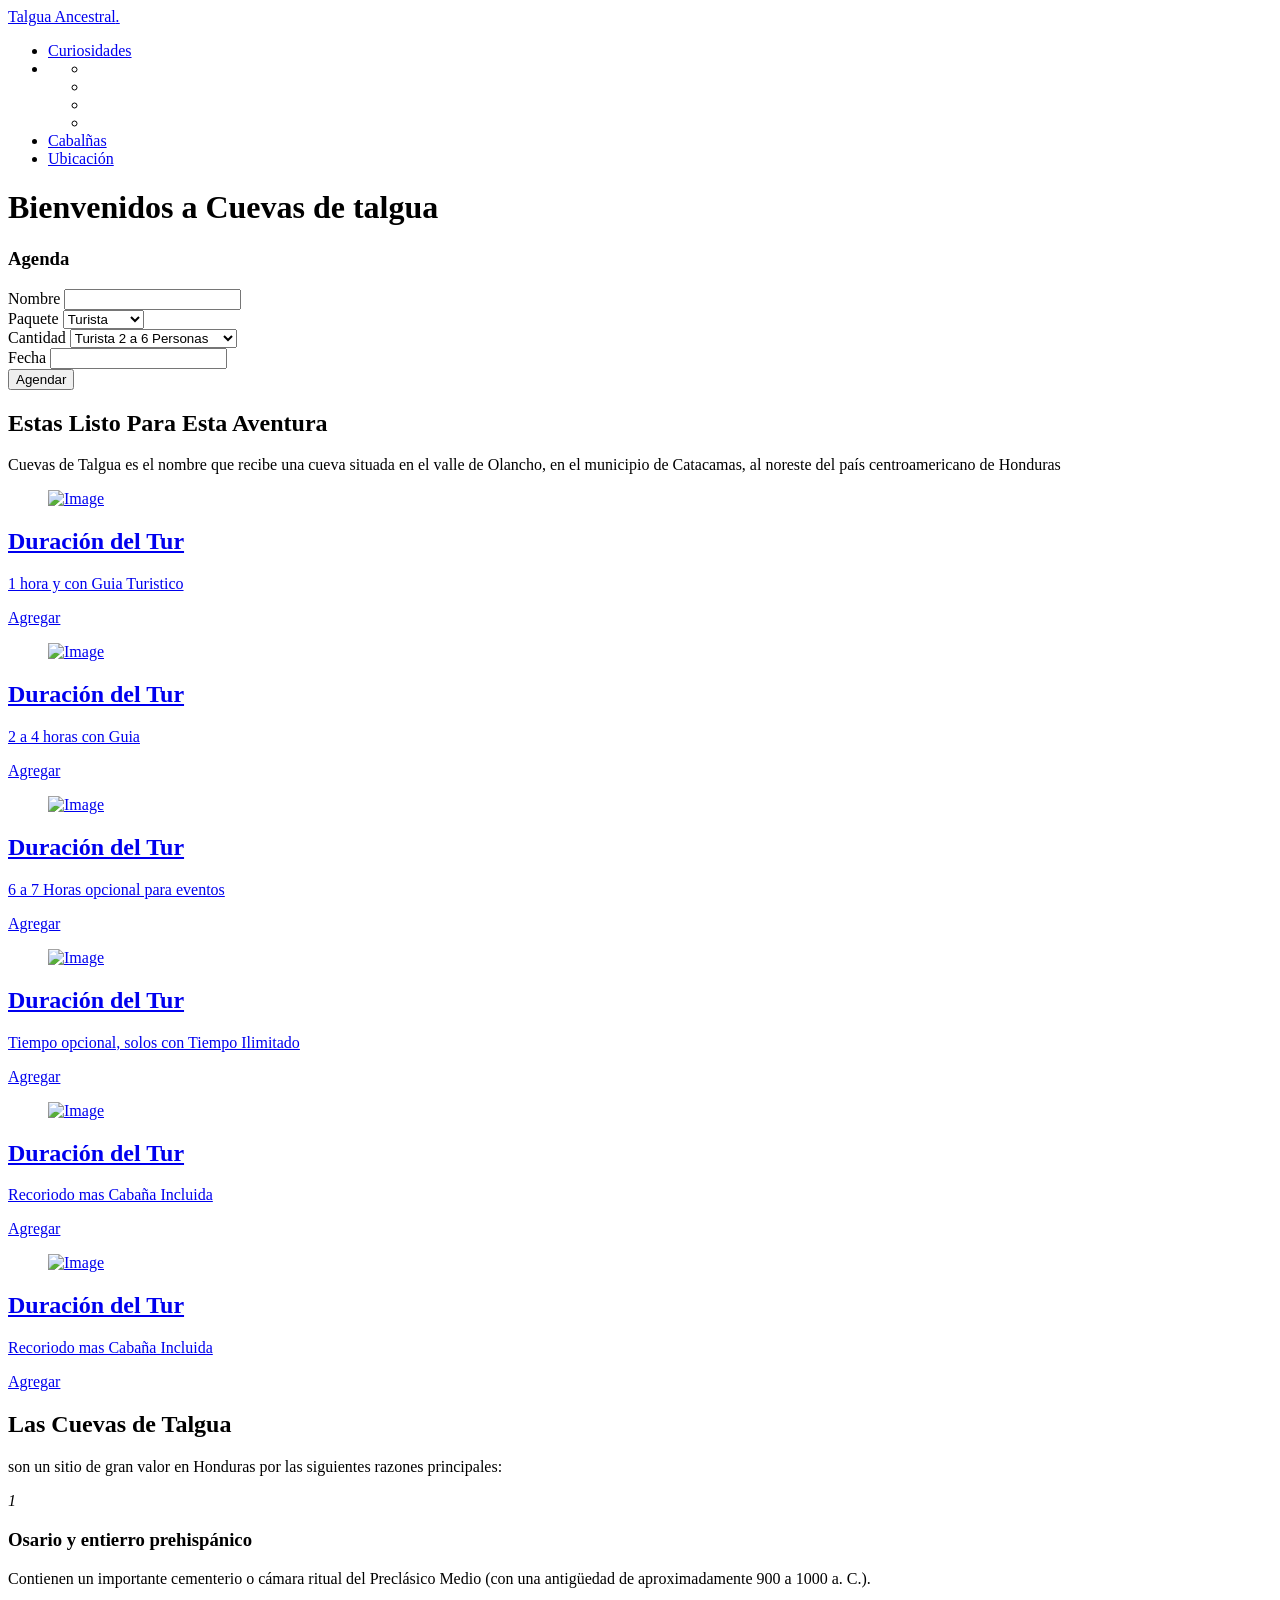
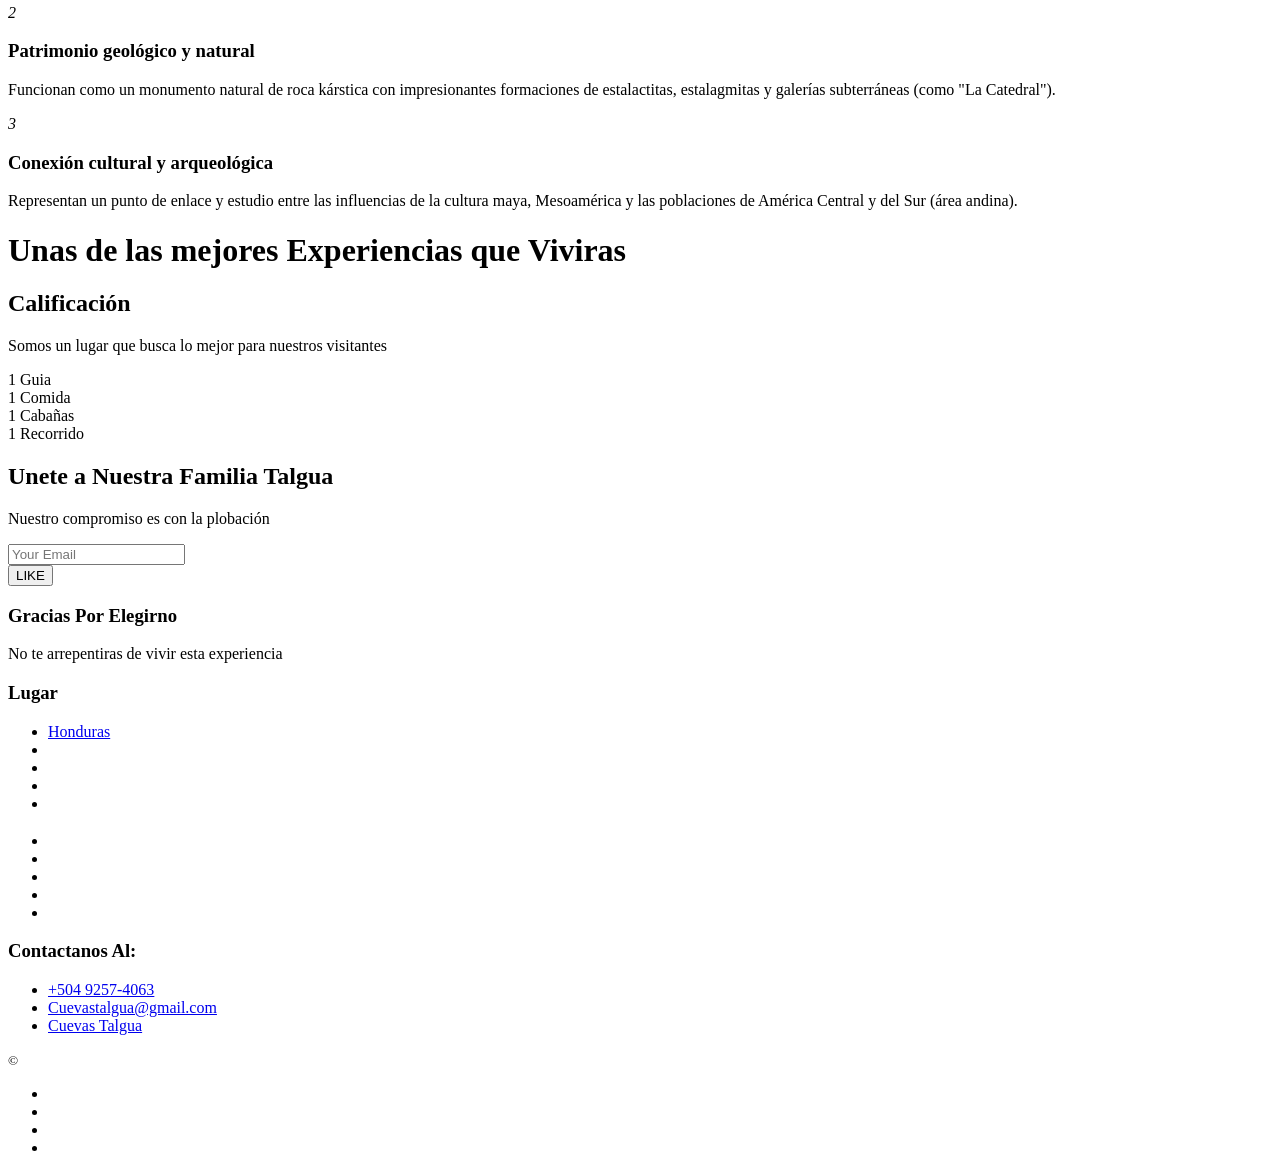
==== index.html @ 0740828c "Add files via upload" ====
<!DOCTYPE HTML>
<!--
	Traveler by freehtml5.co
	Twitter: http://twitter.com/fh5co
	URL: http://freehtml5.co
-->
<html>
	<head>
	<meta charset="utf-8">
	<meta http-equiv="X-UA-Compatible" content="IE=edge">
	<title>Traveler &mdash; Free Website Template, Free HTML5 Template by FreeHTML5.co</title>
	<meta name="viewport" content="width=device-width, initial-scale=1">
	<meta name="description" content="Free HTML5 Website Template by FreeHTML5.co" />
	<meta name="keywords" content="free website templates, free html5, free template, free bootstrap, free website template, html5, css3, mobile first, responsive" />
	<meta name="author" content="FreeHTML5.co" />

  	<!-- Facebook and Twitter integration -->
	<meta property="og:title" content=""/>
	<meta property="og:image" content=""/>
	<meta property="og:url" content=""/>
	<meta property="og:site_name" content=""/>
	<meta property="og:description" content=""/>
	<meta name="twitter:title" content="" />
	<meta name="twitter:image" content="" />
	<meta name="twitter:url" content="" />
	<meta name="twitter:card" content="" />

	<link href="https://fonts.googleapis.com/css?family=Lato:300,400,700" rel="stylesheet">
	
	<!-- Animate.css -->
	<link rel="stylesheet" href="css/animate.css">
	<!-- Icomoon Icon Fonts-->
	<link rel="stylesheet" href="css/icomoon.css">
	<!-- Themify Icons-->
	<link rel="stylesheet" href="css/themify-icons.css">
	<!-- Bootstrap  -->
	<link rel="stylesheet" href="css/bootstrap.css">

	<!-- Magnific Popup -->
	<link rel="stylesheet" href="css/magnific-popup.css">

	<!-- Magnific Popup -->
	<link rel="stylesheet" href="css/bootstrap-datepicker.min.css">

	<!-- Owl Carousel  -->
	<link rel="stylesheet" href="css/owl.carousel.min.css">
	<link rel="stylesheet" href="css/owl.theme.default.min.css">

	<!-- Theme style  -->
	<link rel="stylesheet" href="css/style.css">

	<!-- Modernizr JS -->
	<script src="js/modernizr-2.6.2.min.js"></script>
	<!-- FOR IE9 below -->
	<!--[if lt IE 9]>
	<script src="js/respond.min.js"></script>
	<![endif]-->

	</head>
	<body>
		
	<div class="gtco-loader"></div>
	
	<div id="page">

	
	<!-- <div class="page-inner"> -->
	<nav class="gtco-nav" role="navigation">
		<div class="gtco-container">
			
			<div class="row">
				<div class="col-sm-4 col-xs-12">
					<div id="gtco-logo"><a href="index.html">Talgua Ancestral<em>.</em></a></div>
				</div>
				<div class="col-xs-8 text-right menu-1">
					<ul>
						<li><a href="destination.html">Curiosidades</a></li>
						<li class="has-dropdown">
							<a href="#"></a>
							<ul class="dropdown">
								<li><a href="#"></a></li>
								<li><a href="#"></a></li>
								<li><a href="#"></a></li>
								<li><a href="#"></a></li>
							</ul>
						</li>
						<li><a href="pricing.html">Cabalñas </a></li>
						<li><a href="contact.html">Ubicación </a></li>
					</ul>	
				</div>
			</div>
			
		</div>
	</nav>
	
	<header id="gtco-header" class="gtco-cover gtco-cover-md" role="banner" style="background-image: url(images/imagen1.jpg)">
		<div class="overlay"></div>
		<div class="gtco-container">
			<div class="row">
				<div class="col-md-12 col-md-offset-0 text-left">
					

					<div class="row row-mt-15em">
						<div class="col-md-7 mt-text animate-box" data-animate-effect="fadeInUp">
							<h1>Bienvenidos a Cuevas de talgua </h1>	
						</div>
						<div class="col-md-4 col-md-push-1 animate-box" data-animate-effect="fadeInRight">
							<div class="form-wrap">
								<div class="tab">
									
									<div class="tab-content">
										<div class="tab-content-inner active" data-content="signup">
											<h3>Agenda</h3>
											<form action="#">
												<div class="row form-group">
													<div class="col-md-12">
														<label for="fullname">Nombre</label>
														<input type="text" id="fullname" class="form-control">
													</div>
												</div>
												<div class="row form-group">
													<div class="col-md-12">
														<label for="activities">Paquete</label>
														<select name="#" id="activities" class="form-control">
															<option value="">Turista</option>
															<option value="">Excursión</option>
															<option value="">Boda</option>
															<option value="">Otros</option>
														</select>
													</div>
												</div>
												<div class="row form-group">
													<div class="col-md-12">
														<label for="destination">Cantidad </label>
														<select name="#" id="destination" class="form-control">
															<option value="">Turista 2 a 6 Personas</option>
															<option value="">Excursión 100 Personas </option>
															<option value="">Boda 90 Personas</option>
															<option value="">Otros</option>
														</select>
													</div>
												</div>
												
												<div class="row form-group">
													<div class="col-md-12">
														<label for="date-start">Fecha</label>
														<input type="text" id="date-start" class="form-control">
													</div>
												</div>

												<div class="row form-group">
													<div class="col-md-12">
														<input type="submit" class="btn btn-primary btn-block" value="Agendar">
													</div>
												</div>
											</form>	
										</div>

										
									</div>
								</div>
							</div>
						</div>
					</div>
							
					
				</div>
			</div>
		</div>
	</header>
	
	<div class="gtco-section">
		<div class="gtco-container">
			<div class="row">
				<div class="col-md-8 col-md-offset-2 text-center gtco-heading">
					<h2>Estas Listo Para Esta Aventura</h2>
					<p>Cuevas de Talgua es el nombre que recibe una cueva situada en el valle de Olancho, en el municipio de Catacamas, al noreste del país centroamericano de Honduras</p>
				</div>
			</div>
			<div class="row">

				<div class="col-lg-4 col-md-4 col-sm-6">
					<a href="images/imagen2.jpg" class="fh5co-card-item image-popup">
						<figure>
							<div class="overlay"><i class="ti-plus"></i></div>
							<img src="images/imagen2.jpg" alt="Image" class="img-responsive">
						</figure>
						<div class="fh5co-text">
							<h2>Duración del Tur </h2>
							<p>1 hora y con Guia Turistico</p>
							<p><span class="btn btn-primary">Agregar </span></p>
						</div>
					</a>
				</div>
				<div class="col-lg-4 col-md-4 col-sm-6">
					<a href="images/imagen3.jpg" class="fh5co-card-item image-popup">
						<figure>
							<div class="overlay"><i class="ti-plus"></i></div>
							<img src="images/imagen3.jpg" alt="Image" class="img-responsive">
						</figure>
						<div class="fh5co-text">
							<h2>Duración del Tur</h2>
							<p>2 a 4 horas con Guia</p>
							<p><span class="btn btn-primary">Agregar </span></p>
						</div>
					</a>
				</div>
				<div class="col-lg-4 col-md-4 col-sm-6">
					<a href="images/imagen4.jpg" class="fh5co-card-item image-popup">
						<figure>
							<div class="overlay"><i class="ti-plus"></i></div>
							<img src="images/imagen4.jpg" alt="Image" class="img-responsive">
						</figure>
						<div class="fh5co-text">
							<h2>Duración del Tur</h2>
							<p>6 a 7 Horas opcional para eventos </p>
							<p><span class="btn btn-primary">Agregar</span></p>
						</div>
					</a>
				</div>


				<div class="col-lg-4 col-md-4 col-sm-6">
					<a href="images/imagen5.jpg" class="fh5co-card-item image-popup">
						<figure>
							<div class="overlay"><i class="ti-plus"></i></div>
							<img src="images/imagen5.jpg" alt="Image" class="img-responsive">
						</figure>
						<div class="fh5co-text">
							<h2>Duración del Tur</h2>
							<p>Tiempo opcional, solos con Tiempo Ilimitado </p>
							<p><span class="btn btn-primary">Agregar</span></p>
						</div>
					</a>
				</div>

				<div class="col-lg-4 col-md-4 col-sm-6">
					<a href="images/imagen6.jpg" class="fh5co-card-item image-popup">
						<figure>
							<div class="overlay"><i class="ti-plus"></i></div>
							<img src="images/imagen6.jpg" alt="Image" class="img-responsive">
						</figure>
						<div class="fh5co-text">
							<h2>Duración del Tur</h2>
							<p>Recoriodo mas Cabaña Incluida </p>
							<p><span class="btn btn-primary">Agregar </span></p>
						</div>
					</a>
				</div>

				<div class="col-lg-4 col-md-4 col-sm-6">
					<a href="images/imagen7.jpg" class="fh5co-card-item image-popup">
						<figure>
							<div class="overlay"><i class="ti-plus"></i></div>
							<img src="images/imagen7.jpg" alt="Image" class="img-responsive">
						</figure>
						<div class="fh5co-text">
							<h2>Duración del Tur</h2>
							<p>Recoriodo mas Cabaña Incluida </p>
							<p><span class="btn btn-primary">Agregar </span></p>
						</div>
					</a>
				</div>

			</div>
		</div>
	</div>
	
	<div id="gtco-features">
		<div class="gtco-container">
			<div class="row">
				<div class="col-md-8 col-md-offset-2 text-center gtco-heading animate-box">
					<h2>Las Cuevas de Talgua</h2>
					<p>son un sitio de gran valor en Honduras por las siguientes razones principales:</p>
				</div>
			</div>
			<div class="row">
				<div class="col-md-4 col-sm-6">
					<div class="feature-center animate-box" data-animate-effect="fadeIn">
						<span class="icon">
							<i>1</i>
						</span>
						<h3>Osario y entierro prehispánico</h3>
						<p>Contienen un importante cementerio o cámara ritual del Preclásico Medio (con una antigüedad de aproximadamente 900 a 1000 a. C.).</p>
					</div>
				</div>
				<div class="col-md-4 col-sm-6">
					<div class="feature-center animate-box" data-animate-effect="fadeIn">
						<span class="icon">
							<i>2</i>
						</span>
						<h3>Patrimonio geológico y natural</h3>
						<p> Funcionan como un monumento natural de roca kárstica con impresionantes formaciones de estalactitas, estalagmitas y galerías subterráneas (como "La Catedral").</p>
					</div>
				</div>
				<div class="col-md-4 col-sm-6">
					<div class="feature-center animate-box" data-animate-effect="fadeIn">
						<span class="icon">
							<i>3</i>
						</span>
						<h3>Conexión cultural y arqueológica</h3>
						<p>Representan un punto de enlace y estudio entre las influencias de la cultura maya, Mesoamérica y las poblaciones de América Central y del Sur (área andina).</p>
					</div>
				</div>
				

			</div>
		</div>
	</div>


	<div class="gtco-cover gtco-cover-sm" style="background-image: url(images/imagen8.jpg)"  data-stellar-background-ratio="0.5">
		<div class="overlay"></div>
		<div class="gtco-container text-center">
			<div class="display-t">
				<div class="display-tc">
					<h1>Unas de las mejores Experiencias que Viviras </h1>
				</div>	
			</div>
		</div>
	</div>

	<div id="gtco-counter" class="gtco-section">
		<div class="gtco-container">

			<div class="row">
				<div class="col-md-8 col-md-offset-2 text-center gtco-heading animate-box">
					<h2>Calificación </h2>
					<p>Somos un lugar que busca lo mejor para nuestros visitantes </p>
				</div>
			</div>

			<div class="row">
				
				<div class="col-md-3 col-sm-6 animate-box" data-animate-effect="fadeInUp">
					<div class="feature-center">
						<span class="counter js-counter" data-from="0" data-to="100" data-speed="5000" data-refresh-interval="50">1</span>
						<span class="counter-label">Guia</span>

					</div>
				</div>
				<div class="col-md-3 col-sm-6 animate-box" data-animate-effect="fadeInUp">
					<div class="feature-center">
						<span class="counter js-counter" data-from="0" data-to="150" data-speed="5000" data-refresh-interval="50">1</span>
						<span class="counter-label">Comida </span>
					</div>
				</div>
				<div class="col-md-3 col-sm-6 animate-box" data-animate-effect="fadeInUp">
					<div class="feature-center">
						<span class="counter js-counter" data-from="0" data-to="12500" data-speed="5000" data-refresh-interval="50">1</span>
						<span class="counter-label">Cabañas</span>
					</div>
				</div>
				<div class="col-md-3 col-sm-6 animate-box" data-animate-effect="fadeInUp">
					<div class="feature-center">
						<span class="counter js-counter" data-from="0" data-to="15666" data-speed="5000" data-refresh-interval="50">1</span>
						<span class="counter-label">Recorrido</span>

					</div>
				</div>
					
			</div>
		</div>
	</div>

	

	<div id="gtco-subscribe">
		<div class="gtco-container">
			<div class="row animate-box">
				<div class="col-md-8 col-md-offset-2 text-center gtco-heading">
					<h2>Unete a Nuestra Familia Talgua</h2>
					<p>Nuestro compromiso es con la plobación </p>
				</div>
			</div>
			<div class="row animate-box">
				<div class="col-md-8 col-md-offset-2">
					<form class="form-inline">
						<div class="col-md-6 col-sm-6">
							<div class="form-group">
								<label for="email" class="sr-only"></label>
								<input type="email" class="form-control" id="email" placeholder="Your Email">
							</div>
						</div>
						<div class="col-md-6 col-sm-6">
							<button type="submit" class="btn btn-default btn-block">LIKE</button>
						</div>
					</form>
				</div>
			</div>
		</div>
	</div>

	<footer id="gtco-footer" role="contentinfo">
		<div class="gtco-container">
			<div class="row row-p	b-md">

				<div class="col-md-4">
					<div class="gtco-widget">
						<h3>Gracias Por Elegirno</h3>
						<p>No te arrepentiras de vivir esta experiencia</p>
					</div>
				</div>

				<div class="col-md-2 col-md-push-1">
					<div class="gtco-widget">
						<h3>Lugar</h3>
						<ul class="gtco-footer-links">
							<li><a href="#">Honduras</a></li>
							<li><a href="#"></a></li>
							<li><a href="#"></a></li>
							<li><a href="#"></a></li>
							<li><a href="#"></a></li>
						</ul>
					</div>
				</div>

				<div class="col-md-2 col-md-push-1">
					<div class="gtco-widget">
						<h3></h3>
						<ul class="gtco-footer-links">
							<li><a href="#"></a></li>
							<li><a href="#"></a></li>
							<li><a href="#"></a></li>
							<li><a href="#"></a></li>
							<li><a href="#"></a></li>
						</ul>
					</div>
				</div>

				<div class="col-md-3 col-md-push-1">
					<div class="gtco-widget">
						<h3>Contactanos Al:</h3>
						<ul class="gtco-quick-contact">
							<li><a href="#"><i class="icon-phone"></i> +504
							9257-4063</a></li>
							<li><a href="#"><i class="icon-mail2"></i> Cuevastalgua@gmail.com</a></li>
							<li><a href="#"><i class="icon-chat"></i> Cuevas Talgua</a></li>
						</ul>
					</div>
				</div>

			</div>

			<div class="row copyright">
				<div class="col-md-12">
					<p class="pull-left">
						<small class="block">&copy; </small> 
						<small class="block"><a href="https://freehtml5.co/" target="_blank"></a> <a href="http://unsplash.com/" target="_blank"></a></small>
					</p>
					<p class="pull-right">
						<ul class="gtco-social-icons pull-right">
							<li><a href="#"><i class=""></i></a></li>
							<li><a href="#"><i class=""></i></a></li>
							<li><a href="#"><i class=""></i></a></li>
							<li><a href="#"><i class=""></i></a></li>
						</ul>
					</p>
				</div>
			</div>

		</div>
	</footer>
	<!-- </div> -->

	</div>

	<div class="gototop js-top">
		<a href="#" class="js-gotop"><i class="icon-arrow-up"></i></a>
	</div>
	
	<!-- jQuery -->
	<script src="js/jquery.min.js"></script>
	<!-- jQuery Easing -->
	<script src="js/jquery.easing.1.3.js"></script>
	<!-- Bootstrap -->
	<script src="js/bootstrap.min.js"></script>
	<!-- Waypoints -->
	<script src="js/jquery.waypoints.min.js"></script>
	<!-- Carousel -->
	<script src="js/owl.carousel.min.js"></script>
	<!-- countTo -->
	<script src="js/jquery.countTo.js"></script>

	<!-- Stellar Parallax -->
	<script src="js/jquery.stellar.min.js"></script>

	<!-- Magnific Popup -->
	<script src="js/jquery.magnific-popup.min.js"></script>
	<script src="js/magnific-popup-options.js"></script>
	
	<!-- Datepicker -->
	<script src="js/bootstrap-datepicker.min.js"></script>
	

	<!-- Main -->
	<script src="js/main.js"></script>

	</body>
</html>
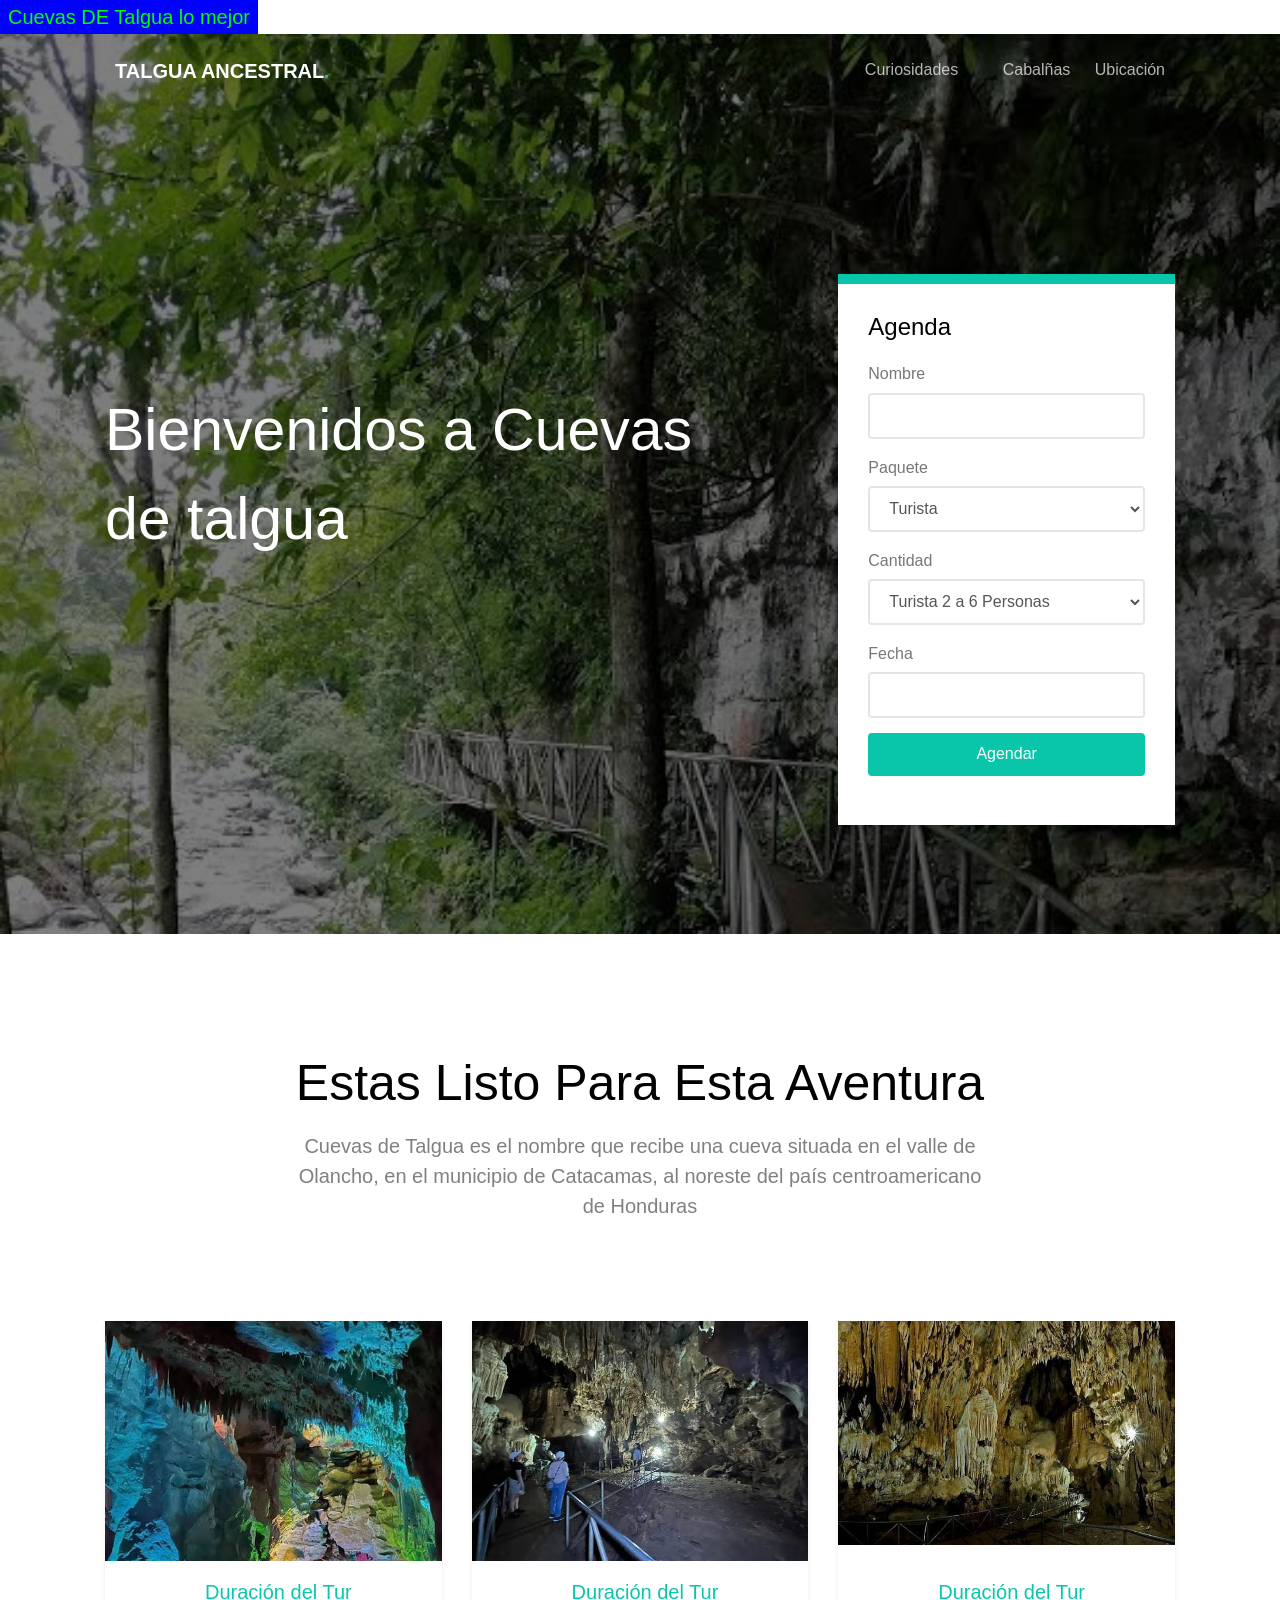
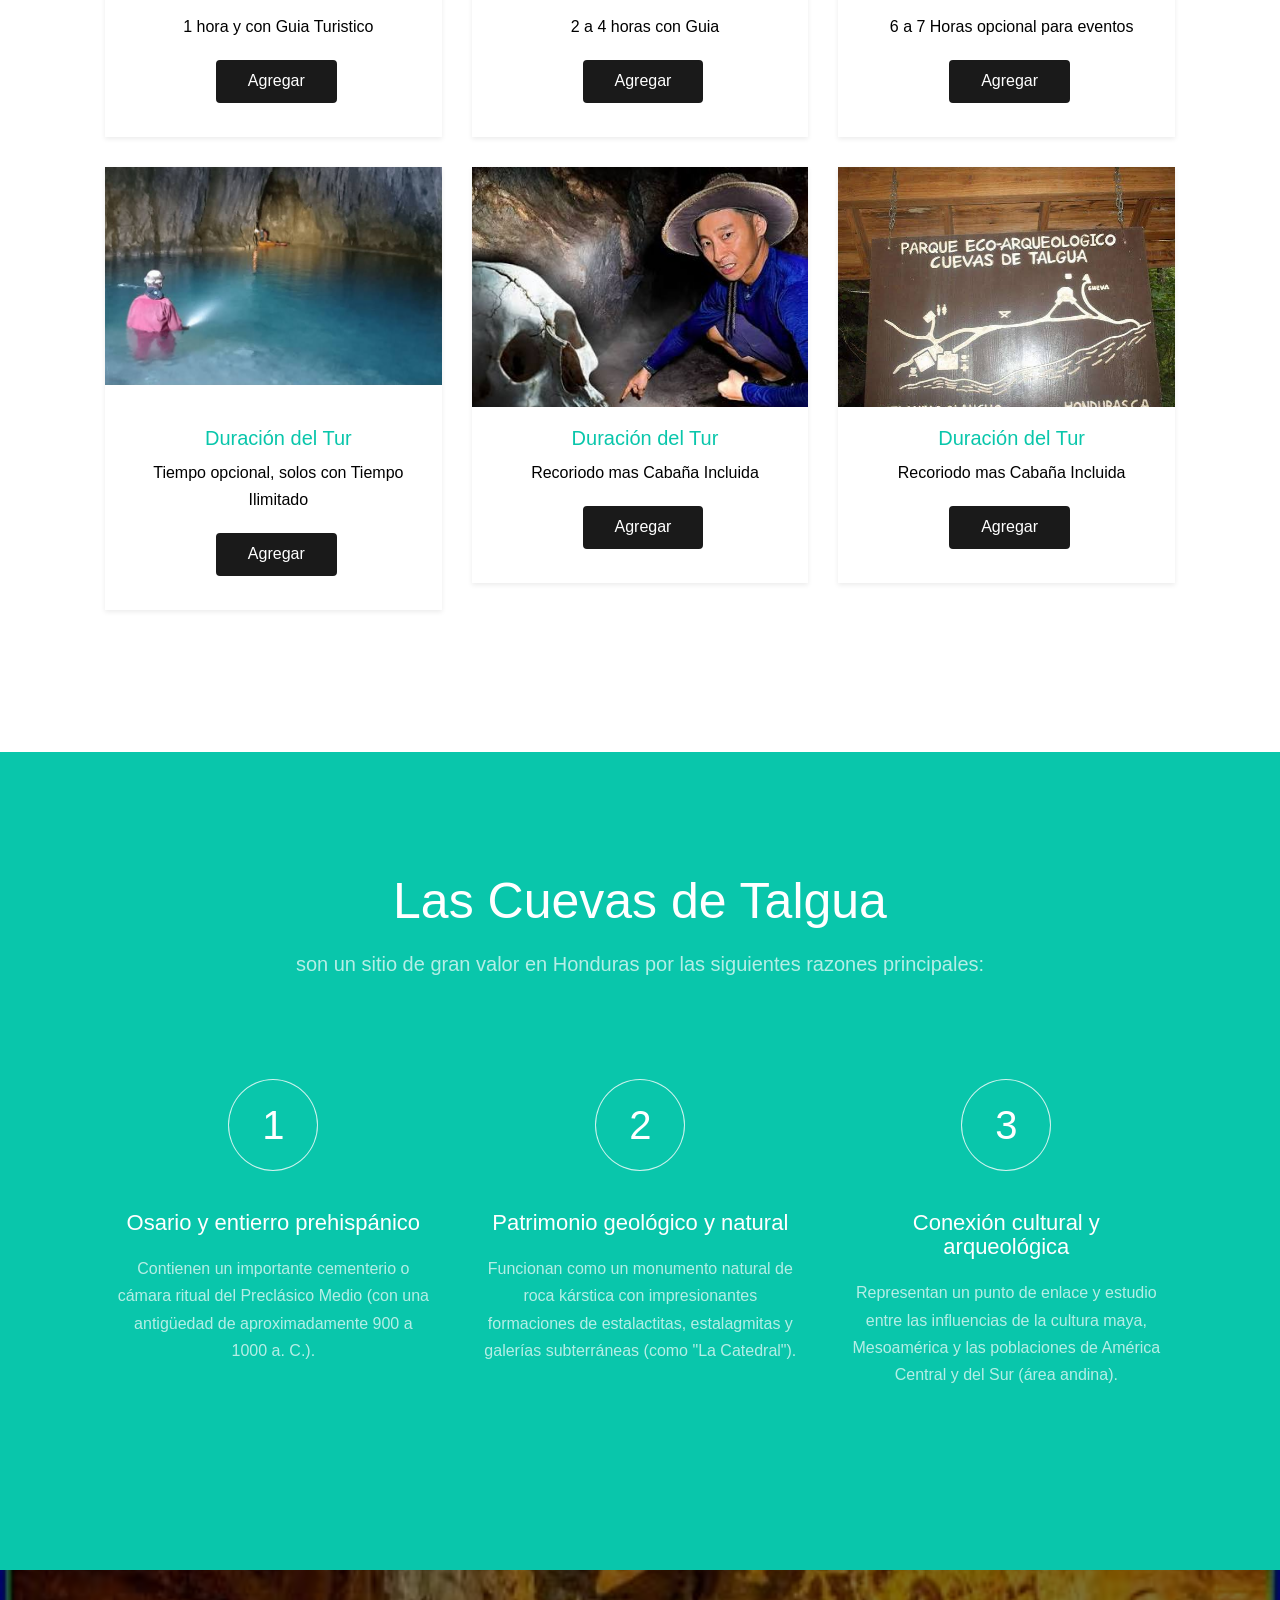
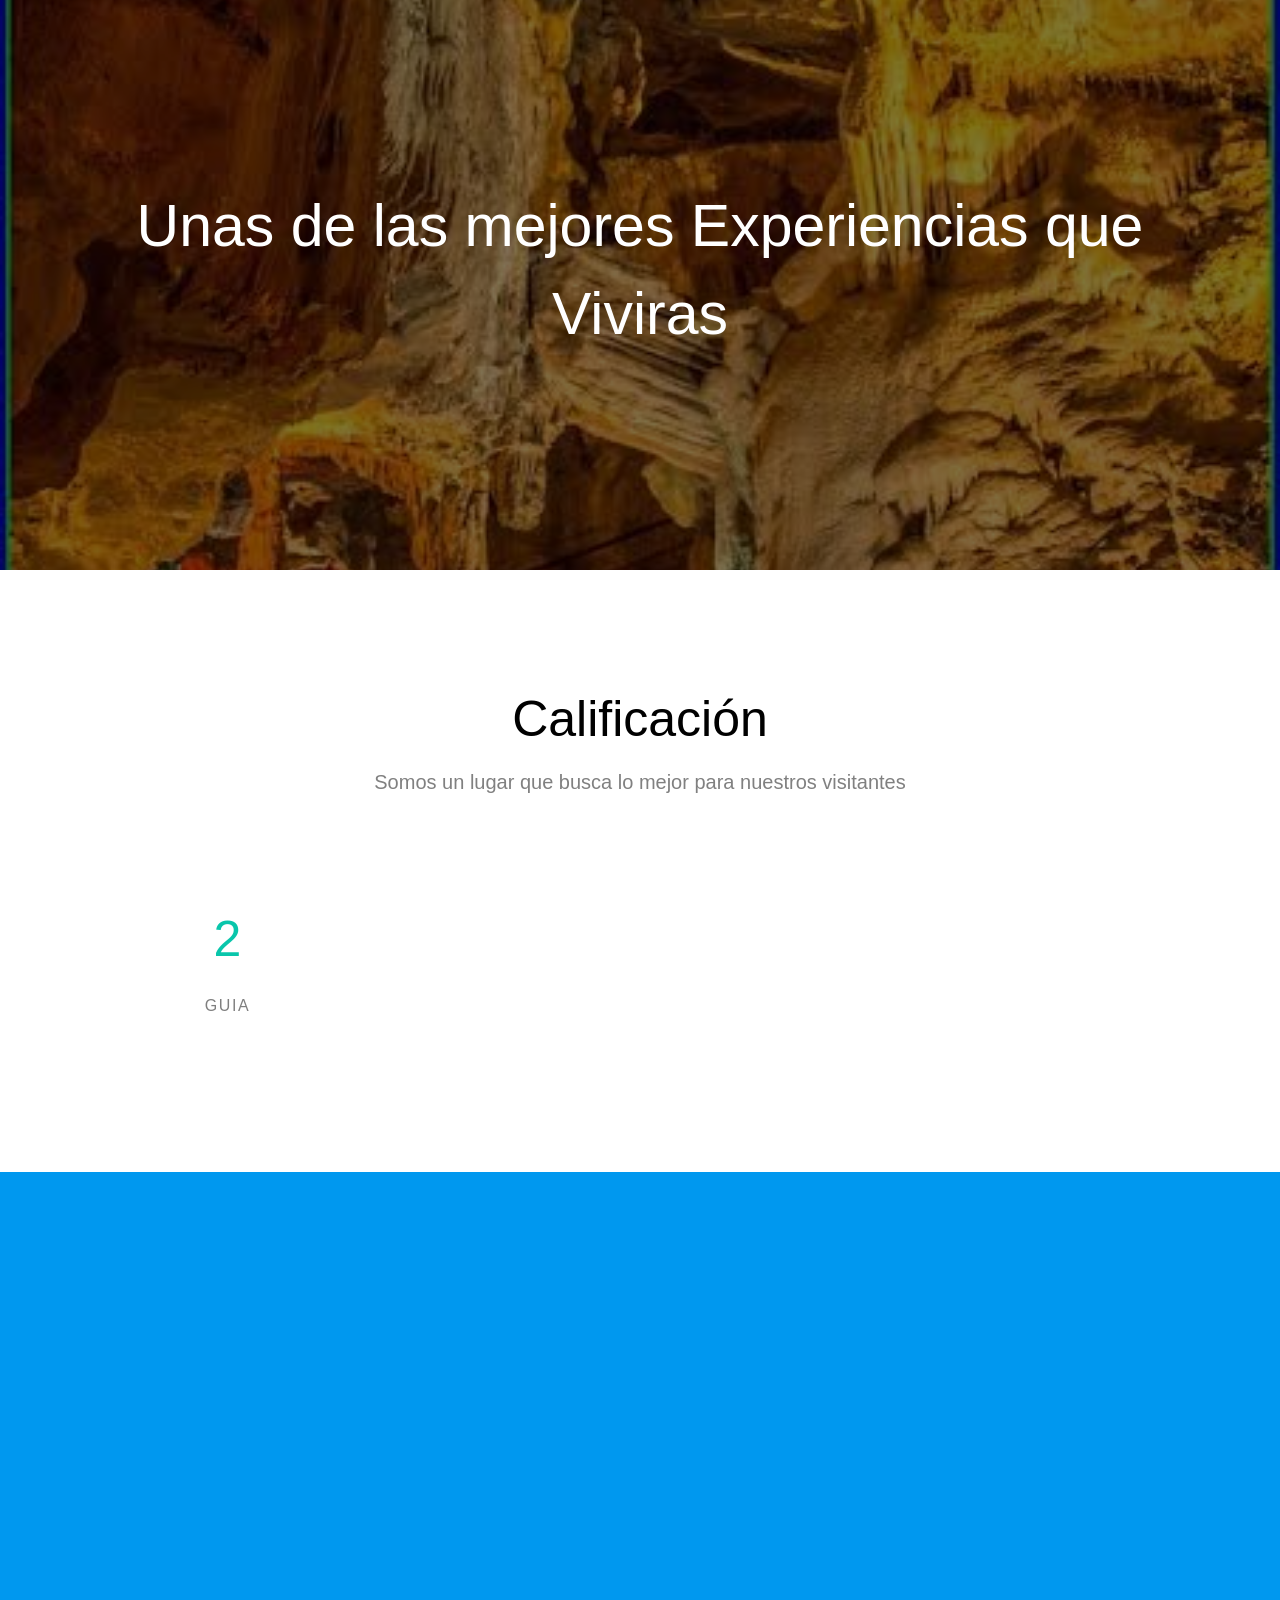
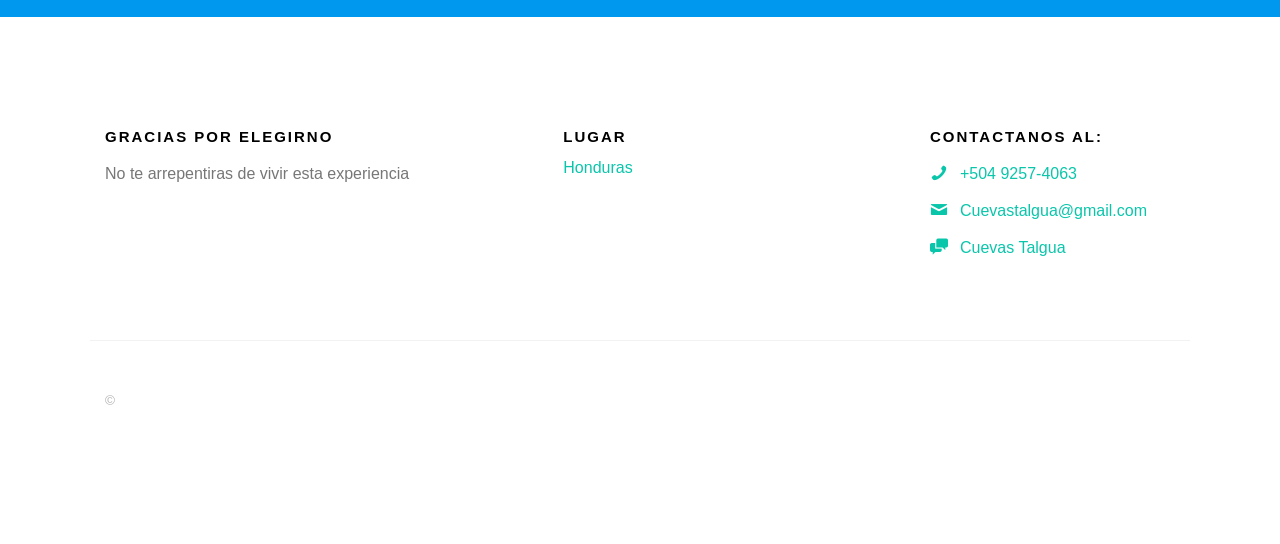
==== commit ebaecc54: "Update index.html" ====
--- a/index.html
+++ b/index.html
@@ -58,7 +58,10 @@
 
 	</head>
 	<body>
-		
+		<marque behavoir="scroll" direction="left" scrollamount="6" 
+		style="background:#0000ff; color:#00ff00; font-size: 20px; padding: 8px;">
+		Cuevas DE Talgua lo mejor 
+	    </marque>
 	<div class="gtco-loader"></div>
 	
 	<div id="page">
--- a/css/icomoon.css
+++ b/css/icomoon.css
@@ -0,0 +1,1571 @@
+@font-face {
+  font-family: 'icomoon';
+  src:  url('../fonts/icomoon/icomoon.eot?6iuir');
+  src:  url('../fonts/icomoon/icomoon.eot?6iuir#iefix') format('embedded-opentype'),
+    url('../fonts/icomoon/icomoon.ttf?6iuir') format('truetype'),
+    url('../fonts/icomoon/icomoon.woff?6iuir') format('woff'),
+    url('../fonts/icomoon/icomoon.svg?6iuir#icomoon') format('svg');
+  font-weight: normal;
+  font-style: normal;
+}
+
+[class^="icon-"], [class*=" icon-"] {
+  /* use !important to prevent issues with browser extensions that change fonts */
+  font-family: 'icomoon' !important;
+  speak: none;
+  font-style: normal;
+  font-weight: normal;
+  font-variant: normal;
+  text-transform: none;
+  line-height: 1;
+
+  /* Better Font Rendering =========== */
+  -webkit-font-smoothing: antialiased;
+  -moz-osx-font-smoothing: grayscale;
+}
+
+.icon-eye:before {
+  content: "\e000";
+}
+.icon-paper-clip:before {
+  content: "\e001";
+}
+.icon-mail:before {
+  content: "\e002";
+}
+.icon-toggle:before {
+  content: "\e003";
+}
+.icon-layout:before {
+  content: "\e004";
+}
+.icon-link:before {
+  content: "\e005";
+}
+.icon-bell:before {
+  content: "\e006";
+}
+.icon-lock:before {
+  content: "\e007";
+}
+.icon-unlock:before {
+  content: "\e008";
+}
+.icon-ribbon:before {
+  content: "\e009";
+}
+.icon-image:before {
+  content: "\e010";
+}
+.icon-signal:before {
+  content: "\e011";
+}
+.icon-target:before {
+  content: "\e012";
+}
+.icon-clipboard:before {
+  content: "\e013";
+}
+.icon-clock:before {
+  content: "\e014";
+}
+.icon-watch:before {
+  content: "\e015";
+}
+.icon-air-play:before {
+  content: "\e016";
+}
+.icon-camera:before {
+  content: "\e017";
+}
+.icon-video:before {
+  content: "\e018";
+}
+.icon-disc:before {
+  content: "\e019";
+}
+.icon-printer:before {
+  content: "\e020";
+}
+.icon-monitor:before {
+  content: "\e021";
+}
+.icon-server:before {
+  content: "\e022";
+}
+.icon-cog:before {
+  content: "\e023";
+}
+.icon-heart:before {
+  content: "\e024";
+}
+.icon-paragraph:before {
+  content: "\e025";
+}
+.icon-align-justify:before {
+  content: "\e026";
+}
+.icon-align-left:before {
+  content: "\e027";
+}
+.icon-align-center:before {
+  content: "\e028";
+}
+.icon-align-right:before {
+  content: "\e029";
+}
+.icon-book:before {
+  content: "\e030";
+}
+.icon-layers:before {
+  content: "\e031";
+}
+.icon-stack:before {
+  content: "\e032";
+}
+.icon-stack-2:before {
+  content: "\e033";
+}
+.icon-paper:before {
+  content: "\e034";
+}
+.icon-paper-stack:before {
+  content: "\e035";
+}
+.icon-search:before {
+  content: "\e036";
+}
+.icon-zoom-in:before {
+  content: "\e037";
+}
+.icon-zoom-out:before {
+  content: "\e038";
+}
+.icon-reply:before {
+  content: "\e039";
+}
+.icon-circle-plus:before {
+  content: "\e040";
+}
+.icon-circle-minus:before {
+  content: "\e041";
+}
+.icon-circle-check:before {
+  content: "\e042";
+}
+.icon-circle-cross:before {
+  content: "\e043";
+}
+.icon-square-plus:before {
+  content: "\e044";
+}
+.icon-square-minus:before {
+  content: "\e045";
+}
+.icon-square-check:before {
+  content: "\e046";
+}
+.icon-square-cross:before {
+  content: "\e047";
+}
+.icon-microphone:before {
+  content: "\e048";
+}
+.icon-record:before {
+  content: "\e049";
+}
+.icon-skip-back:before {
+  content: "\e050";
+}
+.icon-rewind:before {
+  content: "\e051";
+}
+.icon-play:before {
+  content: "\e052";
+}
+.icon-pause:before {
+  content: "\e053";
+}
+.icon-stop:before {
+  content: "\e054";
+}
+.icon-fast-forward:before {
+  content: "\e055";
+}
+.icon-skip-forward:before {
+  content: "\e056";
+}
+.icon-shuffle:before {
+  content: "\e057";
+}
+.icon-repeat:before {
+  content: "\e058";
+}
+.icon-folder:before {
+  content: "\e059";
+}
+.icon-umbrella:before {
+  content: "\e060";
+}
+.icon-moon:before {
+  content: "\e061";
+}
+.icon-thermometer:before {
+  content: "\e062";
+}
+.icon-drop:before {
+  content: "\e063";
+}
+.icon-sun:before {
+  content: "\e064";
+}
+.icon-cloud:before {
+  content: "\e065";
+}
+.icon-cloud-upload:before {
+  content: "\e066";
+}
+.icon-cloud-download:before {
+  content: "\e067";
+}
+.icon-upload:before {
+  content: "\e068";
+}
+.icon-download:before {
+  content: "\e069";
+}
+.icon-location:before {
+  content: "\e070";
+}
+.icon-location-2:before {
+  content: "\e071";
+}
+.icon-map:before {
+  content: "\e072";
+}
+.icon-battery:before {
+  content: "\e073";
+}
+.icon-head:before {
+  content: "\e074";
+}
+.icon-briefcase:before {
+  content: "\e075";
+}
+.icon-speech-bubble:before {
+  content: "\e076";
+}
+.icon-anchor:before {
+  content: "\e077";
+}
+.icon-globe:before {
+  content: "\e078";
+}
+.icon-box:before {
+  content: "\e079";
+}
+.icon-reload:before {
+  content: "\e080";
+}
+.icon-share:before {
+  content: "\e081";
+}
+.icon-marquee:before {
+  content: "\e082";
+}
+.icon-marquee-plus:before {
+  content: "\e083";
+}
+.icon-marquee-minus:before {
+  content: "\e084";
+}
+.icon-tag:before {
+  content: "\e085";
+}
+.icon-power:before {
+  content: "\e086";
+}
+.icon-command:before {
+  content: "\e087";
+}
+.icon-alt:before {
+  content: "\e088";
+}
+.icon-esc:before {
+  content: "\e089";
+}
+.icon-bar-graph:before {
+  content: "\e090";
+}
+.icon-bar-graph-2:before {
+  content: "\e091";
+}
+.icon-pie-graph:before {
+  content: "\e092";
+}
+.icon-star:before {
+  content: "\e093";
+}
+.icon-arrow-left:before {
+  content: "\e094";
+}
+.icon-arrow-right:before {
+  content: "\e095";
+}
+.icon-arrow-up:before {
+  content: "\e096";
+}
+.icon-arrow-down:before {
+  content: "\e097";
+}
+.icon-volume:before {
+  content: "\e098";
+}
+.icon-mute:before {
+  content: "\e099";
+}
+.icon-content-right:before {
+  content: "\e100";
+}
+.icon-content-left:before {
+  content: "\e101";
+}
+.icon-grid:before {
+  content: "\e102";
+}
+.icon-grid-2:before {
+  content: "\e103";
+}
+.icon-columns:before {
+  content: "\e104";
+}
+.icon-loader:before {
+  content: "\e105";
+}
+.icon-bag:before {
+  content: "\e106";
+}
+.icon-ban:before {
+  content: "\e107";
+}
+.icon-flag:before {
+  content: "\e108";
+}
+.icon-trash:before {
+  content: "\e109";
+}
+.icon-expand:before {
+  content: "\e110";
+}
+.icon-contract:before {
+  content: "\e111";
+}
+.icon-maximize:before {
+  content: "\e112";
+}
+.icon-minimize:before {
+  content: "\e113";
+}
+.icon-plus:before {
+  content: "\e114";
+}
+.icon-minus:before {
+  content: "\e115";
+}
+.icon-check:before {
+  content: "\e116";
+}
+.icon-cross:before {
+  content: "\e117";
+}
+.icon-move:before {
+  content: "\e118";
+}
+.icon-delete:before {
+  content: "\e119";
+}
+.icon-menu:before {
+  content: "\e120";
+}
+.icon-archive:before {
+  content: "\e121";
+}
+.icon-inbox:before {
+  content: "\e122";
+}
+.icon-outbox:before {
+  content: "\e123";
+}
+.icon-file:before {
+  content: "\e124";
+}
+.icon-file-add:before {
+  content: "\e125";
+}
+.icon-file-subtract:before {
+  content: "\e126";
+}
+.icon-help:before {
+  content: "\e127";
+}
+.icon-open:before {
+  content: "\e128";
+}
+.icon-ellipsis:before {
+  content: "\e129";
+}
+.icon-add-to-list:before {
+  content: "\e900";
+}
+.icon-classic-computer:before {
+  content: "\e901";
+}
+.icon-controller-fast-backward:before {
+  content: "\e902";
+}
+.icon-creative-commons-attribution:before {
+  content: "\e903";
+}
+.icon-creative-commons-noderivs:before {
+  content: "\e904";
+}
+.icon-creative-commons-noncommercial-eu:before {
+  content: "\e905";
+}
+.icon-creative-commons-noncommercial-us:before {
+  content: "\e906";
+}
+.icon-creative-commons-public-domain:before {
+  content: "\e907";
+}
+.icon-creative-commons-remix:before {
+  content: "\e908";
+}
+.icon-creative-commons-share:before {
+  content: "\e909";
+}
+.icon-creative-commons-sharealike:before {
+  content: "\e90a";
+}
+.icon-creative-commons:before {
+  content: "\e90b";
+}
+.icon-document-landscape:before {
+  content: "\e90c";
+}
+.icon-remove-user:before {
+  content: "\e90d";
+}
+.icon-warning:before {
+  content: "\e90e";
+}
+.icon-arrow-bold-down:before {
+  content: "\e90f";
+}
+.icon-arrow-bold-left:before {
+  content: "\e910";
+}
+.icon-arrow-bold-right:before {
+  content: "\e911";
+}
+.icon-arrow-bold-up:before {
+  content: "\e912";
+}
+.icon-arrow-down2:before {
+  content: "\e913";
+}
+.icon-arrow-left2:before {
+  content: "\e914";
+}
+.icon-arrow-long-down:before {
+  content: "\e915";
+}
+.icon-arrow-long-left:before {
+  content: "\e916";
+}
+.icon-arrow-long-right:before {
+  content: "\e917";
+}
+.icon-arrow-long-up:before {
+  content: "\e918";
+}
+.icon-arrow-right2:before {
+  content: "\e919";
+}
+.icon-arrow-up2:before {
+  content: "\e91a";
+}
+.icon-arrow-with-circle-down:before {
+  content: "\e91b";
+}
+.icon-arrow-with-circle-left:before {
+  content: "\e91c";
+}
+.icon-arrow-with-circle-right:before {
+  content: "\e91d";
+}
+.icon-arrow-with-circle-up:before {
+  content: "\e91e";
+}
+.icon-bookmark:before {
+  content: "\e91f";
+}
+.icon-bookmarks:before {
+  content: "\e920";
+}
+.icon-chevron-down:before {
+  content: "\e921";
+}
+.icon-chevron-left:before {
+  content: "\e922";
+}
+.icon-chevron-right:before {
+  content: "\e923";
+}
+.icon-chevron-small-down:before {
+  content: "\e924";
+}
+.icon-chevron-small-left:before {
+  content: "\e925";
+}
+.icon-chevron-small-right:before {
+  content: "\e926";
+}
+.icon-chevron-small-up:before {
+  content: "\e927";
+}
+.icon-chevron-thin-down:before {
+  content: "\e928";
+}
+.icon-chevron-thin-left:before {
+  content: "\e929";
+}
+.icon-chevron-thin-right:before {
+  content: "\e92a";
+}
+.icon-chevron-thin-up:before {
+  content: "\e92b";
+}
+.icon-chevron-up:before {
+  content: "\e92c";
+}
+.icon-chevron-with-circle-down:before {
+  content: "\e92d";
+}
+.icon-chevron-with-circle-left:before {
+  content: "\e92e";
+}
+.icon-chevron-with-circle-right:before {
+  content: "\e92f";
+}
+.icon-chevron-with-circle-up:before {
+  content: "\e930";
+}
+.icon-cloud2:before {
+  content: "\e931";
+}
+.icon-controller-fast-forward:before {
+  content: "\e932";
+}
+.icon-controller-jump-to-start:before {
+  content: "\e933";
+}
+.icon-controller-next:before {
+  content: "\e934";
+}
+.icon-controller-paus:before {
+  content: "\e935";
+}
+.icon-controller-play:before {
+  content: "\e936";
+}
+.icon-controller-record:before {
+  content: "\e937";
+}
+.icon-controller-stop:before {
+  content: "\e938";
+}
+.icon-controller-volume:before {
+  content: "\e939";
+}
+.icon-dot-single:before {
+  content: "\e93a";
+}
+.icon-dots-three-horizontal:before {
+  content: "\e93b";
+}
+.icon-dots-three-vertical:before {
+  content: "\e93c";
+}
+.icon-dots-two-horizontal:before {
+  content: "\e93d";
+}
+.icon-dots-two-vertical:before {
+  content: "\e93e";
+}
+.icon-download2:before {
+  content: "\e93f";
+}
+.icon-emoji-flirt:before {
+  content: "\e940";
+}
+.icon-flow-branch:before {
+  content: "\e941";
+}
+.icon-flow-cascade:before {
+  content: "\e942";
+}
+.icon-flow-line:before {
+  content: "\e943";
+}
+.icon-flow-parallel:before {
+  content: "\e944";
+}
+.icon-flow-tree:before {
+  content: "\e945";
+}
+.icon-install:before {
+  content: "\e946";
+}
+.icon-layers2:before {
+  content: "\e947";
+}
+.icon-open-book:before {
+  content: "\e948";
+}
+.icon-resize-100:before {
+  content: "\e949";
+}
+.icon-resize-full-screen:before {
+  content: "\e94a";
+}
+.icon-save:before {
+  content: "\e94b";
+}
+.icon-select-arrows:before {
+  content: "\e94c";
+}
+.icon-sound-mute:before {
+  content: "\e94d";
+}
+.icon-sound:before {
+  content: "\e94e";
+}
+.icon-trash2:before {
+  content: "\e94f";
+}
+.icon-triangle-down:before {
+  content: "\e950";
+}
+.icon-triangle-left:before {
+  content: "\e951";
+}
+.icon-triangle-right:before {
+  content: "\e952";
+}
+.icon-triangle-up:before {
+  content: "\e953";
+}
+.icon-uninstall:before {
+  content: "\e954";
+}
+.icon-upload-to-cloud:before {
+  content: "\e955";
+}
+.icon-upload2:before {
+  content: "\e956";
+}
+.icon-add-user:before {
+  content: "\e957";
+}
+.icon-address:before {
+  content: "\e958";
+}
+.icon-adjust:before {
+  content: "\e959";
+}
+.icon-air:before {
+  content: "\e95a";
+}
+.icon-aircraft-landing:before {
+  content: "\e95b";
+}
+.icon-aircraft-take-off:before {
+  content: "\e95c";
+}
+.icon-aircraft:before {
+  content: "\e95d";
+}
+.icon-align-bottom:before {
+  content: "\e95e";
+}
+.icon-align-horizontal-middle:before {
+  content: "\e95f";
+}
+.icon-align-left2:before {
+  content: "\e960";
+}
+.icon-align-right2:before {
+  content: "\e961";
+}
+.icon-align-top:before {
+  content: "\e962";
+}
+.icon-align-vertical-middle:before {
+  content: "\e963";
+}
+.icon-archive2:before {
+  content: "\e964";
+}
+.icon-area-graph:before {
+  content: "\e965";
+}
+.icon-attachment:before {
+  content: "\e966";
+}
+.icon-awareness-ribbon:before {
+  content: "\e967";
+}
+.icon-back-in-time:before {
+  content: "\e968";
+}
+.icon-back:before {
+  content: "\e969";
+}
+.icon-bar-graph2:before {
+  content: "\e96a";
+}
+.icon-battery2:before {
+  content: "\e96b";
+}
+.icon-beamed-note:before {
+  content: "\e96c";
+}
+.icon-bell2:before {
+  content: "\e96d";
+}
+.icon-blackboard:before {
+  content: "\e96e";
+}
+.icon-block:before {
+  content: "\e96f";
+}
+.icon-book2:before {
+  content: "\e970";
+}
+.icon-bowl:before {
+  content: "\e971";
+}
+.icon-box2:before {
+  content: "\e972";
+}
+.icon-briefcase2:before {
+  content: "\e973";
+}
+.icon-browser:before {
+  content: "\e974";
+}
+.icon-brush:before {
+  content: "\e975";
+}
+.icon-bucket:before {
+  content: "\e976";
+}
+.icon-cake:before {
+  content: "\e977";
+}
+.icon-calculator:before {
+  content: "\e978";
+}
+.icon-calendar:before {
+  content: "\e979";
+}
+.icon-camera2:before {
+  content: "\e97a";
+}
+.icon-ccw:before {
+  content: "\e97b";
+}
+.icon-chat:before {
+  content: "\e97c";
+}
+.icon-check2:before {
+  content: "\e97d";
+}
+.icon-circle-with-cross:before {
+  content: "\e97e";
+}
+.icon-circle-with-minus:before {
+  content: "\e97f";
+}
+.icon-circle-with-plus:before {
+  content: "\e980";
+}
+.icon-circle:before {
+  content: "\e981";
+}
+.icon-circular-graph:before {
+  content: "\e982";
+}
+.icon-clapperboard:before {
+  content: "\e983";
+}
+.icon-clipboard2:before {
+  content: "\e984";
+}
+.icon-clock2:before {
+  content: "\e985";
+}
+.icon-code:before {
+  content: "\e986";
+}
+.icon-cog2:before {
+  content: "\e987";
+}
+.icon-colours:before {
+  content: "\e988";
+}
+.icon-compass:before {
+  content: "\e989";
+}
+.icon-copy:before {
+  content: "\e98a";
+}
+.icon-credit-card:before {
+  content: "\e98b";
+}
+.icon-credit:before {
+  content: "\e98c";
+}
+.icon-cross2:before {
+  content: "\e98d";
+}
+.icon-cup:before {
+  content: "\e98e";
+}
+.icon-cw:before {
+  content: "\e98f";
+}
+.icon-cycle:before {
+  content: "\e990";
+}
+.icon-database:before {
+  content: "\e991";
+}
+.icon-dial-pad:before {
+  content: "\e992";
+}
+.icon-direction:before {
+  content: "\e993";
+}
+.icon-document:before {
+  content: "\e994";
+}
+.icon-documents:before {
+  content: "\e995";
+}
+.icon-drink:before {
+  content: "\e996";
+}
+.icon-drive:before {
+  content: "\e997";
+}
+.icon-drop2:before {
+  content: "\e998";
+}
+.icon-edit:before {
+  content: "\e999";
+}
+.icon-email:before {
+  content: "\e99a";
+}
+.icon-emoji-happy:before {
+  content: "\e99b";
+}
+.icon-emoji-neutral:before {
+  content: "\e99c";
+}
+.icon-emoji-sad:before {
+  content: "\e99d";
+}
+.icon-erase:before {
+  content: "\e99e";
+}
+.icon-eraser:before {
+  content: "\e99f";
+}
+.icon-export:before {
+  content: "\e9a0";
+}
+.icon-eye2:before {
+  content: "\e9a1";
+}
+.icon-feather:before {
+  content: "\e9a2";
+}
+.icon-flag2:before {
+  content: "\e9a3";
+}
+.icon-flash:before {
+  content: "\e9a4";
+}
+.icon-flashlight:before {
+  content: "\e9a5";
+}
+.icon-flat-brush:before {
+  content: "\e9a6";
+}
+.icon-folder-images:before {
+  content: "\e9a7";
+}
+.icon-folder-music:before {
+  content: "\e9a8";
+}
+.icon-folder-video:before {
+  content: "\e9a9";
+}
+.icon-folder2:before {
+  content: "\e9aa";
+}
+.icon-forward:before {
+  content: "\e9ab";
+}
+.icon-funnel:before {
+  content: "\e9ac";
+}
+.icon-game-controller:before {
+  content: "\e9ad";
+}
+.icon-gauge:before {
+  content: "\e9ae";
+}
+.icon-globe2:before {
+  content: "\e9af";
+}
+.icon-graduation-cap:before {
+  content: "\e9b0";
+}
+.icon-grid2:before {
+  content: "\e9b1";
+}
+.icon-hair-cross:before {
+  content: "\e9b2";
+}
+.icon-hand:before {
+  content: "\e9b3";
+}
+.icon-heart-outlined:before {
+  content: "\e9b4";
+}
+.icon-heart2:before {
+  content: "\e9b5";
+}
+.icon-help-with-circle:before {
+  content: "\e9b6";
+}
+.icon-help2:before {
+  content: "\e9b7";
+}
+.icon-home:before {
+  content: "\e9b8";
+}
+.icon-hour-glass:before {
+  content: "\e9b9";
+}
+.icon-image-inverted:before {
+  content: "\e9ba";
+}
+.icon-image2:before {
+  content: "\e9bb";
+}
+.icon-images:before {
+  content: "\e9bc";
+}
+.icon-inbox2:before {
+  content: "\e9bd";
+}
+.icon-infinity:before {
+  content: "\e9be";
+}
+.icon-info-with-circle:before {
+  content: "\e9bf";
+}
+.icon-info:before {
+  content: "\e9c0";
+}
+.icon-key:before {
+  content: "\e9c1";
+}
+.icon-keyboard:before {
+  content: "\e9c2";
+}
+.icon-lab-flask:before {
+  content: "\e9c3";
+}
+.icon-landline:before {
+  content: "\e9c4";
+}
+.icon-language:before {
+  content: "\e9c5";
+}
+.icon-laptop:before {
+  content: "\e9c6";
+}
+.icon-leaf:before {
+  content: "\e9c7";
+}
+.icon-level-down:before {
+  content: "\e9c8";
+}
+.icon-level-up:before {
+  content: "\e9c9";
+}
+.icon-lifebuoy:before {
+  content: "\e9ca";
+}
+.icon-light-bulb:before {
+  content: "\e9cb";
+}
+.icon-light-down:before {
+  content: "\e9cc";
+}
+.icon-light-up:before {
+  content: "\e9cd";
+}
+.icon-line-graph:before {
+  content: "\e9ce";
+}
+.icon-link2:before {
+  content: "\e9cf";
+}
+.icon-list:before {
+  content: "\e9d0";
+}
+.icon-location-pin:before {
+  content: "\e9d1";
+}
+.icon-location2:before {
+  content: "\e9d2";
+}
+.icon-lock-open:before {
+  content: "\e9d3";
+}
+.icon-lock2:before {
+  content: "\e9d4";
+}
+.icon-log-out:before {
+  content: "\e9d5";
+}
+.icon-login:before {
+  content: "\e9d6";
+}
+.icon-loop:before {
+  content: "\e9d7";
+}
+.icon-magnet:before {
+  content: "\e9d8";
+}
+.icon-magnifying-glass:before {
+  content: "\e9d9";
+}
+.icon-mail2:before {
+  content: "\e9da";
+}
+.icon-man:before {
+  content: "\e9db";
+}
+.icon-map2:before {
+  content: "\e9dc";
+}
+.icon-mask:before {
+  content: "\e9dd";
+}
+.icon-medal:before {
+  content: "\e9de";
+}
+.icon-megaphone:before {
+  content: "\e9df";
+}
+.icon-menu2:before {
+  content: "\e9e0";
+}
+.icon-message:before {
+  content: "\e9e1";
+}
+.icon-mic:before {
+  content: "\e9e2";
+}
+.icon-minus2:before {
+  content: "\e9e3";
+}
+.icon-mobile:before {
+  content: "\e9e4";
+}
+.icon-modern-mic:before {
+  content: "\e9e5";
+}
+.icon-moon2:before {
+  content: "\e9e6";
+}
+.icon-mouse:before {
+  content: "\e9e7";
+}
+.icon-music:before {
+  content: "\e9e8";
+}
+.icon-network:before {
+  content: "\e9e9";
+}
+.icon-new-message:before {
+  content: "\e9ea";
+}
+.icon-new:before {
+  content: "\e9eb";
+}
+.icon-news:before {
+  content: "\e9ec";
+}
+.icon-note:before {
+  content: "\e9ed";
+}
+.icon-notification:before {
+  content: "\e9ee";
+}
+.icon-old-mobile:before {
+  content: "\e9ef";
+}
+.icon-old-phone:before {
+  content: "\e9f0";
+}
+.icon-palette:before {
+  content: "\e9f1";
+}
+.icon-paper-plane:before {
+  content: "\e9f2";
+}
+.icon-pencil:before {
+  content: "\e9f3";
+}
+.icon-phone:before {
+  content: "\e9f4";
+}
+.icon-pie-chart:before {
+  content: "\e9f5";
+}
+.icon-pin:before {
+  content: "\e9f6";
+}
+.icon-plus2:before {
+  content: "\e9f7";
+}
+.icon-popup:before {
+  content: "\e9f8";
+}
+.icon-power-plug:before {
+  content: "\e9f9";
+}
+.icon-price-ribbon:before {
+  content: "\e9fa";
+}
+.icon-price-tag:before {
+  content: "\e9fb";
+}
+.icon-print:before {
+  content: "\e9fc";
+}
+.icon-progress-empty:before {
+  content: "\e9fd";
+}
+.icon-progress-full:before {
+  content: "\e9fe";
+}
+.icon-progress-one:before {
+  content: "\e9ff";
+}
+.icon-progress-two:before {
+  content: "\ea00";
+}
+.icon-publish:before {
+  content: "\ea01";
+}
+.icon-quote:before {
+  content: "\ea02";
+}
+.icon-radio:before {
+  content: "\ea03";
+}
+.icon-reply-all:before {
+  content: "\ea04";
+}
+.icon-reply2:before {
+  content: "\ea05";
+}
+.icon-retweet:before {
+  content: "\ea06";
+}
+.icon-rocket:before {
+  content: "\ea07";
+}
+.icon-round-brush:before {
+  content: "\ea08";
+}
+.icon-rss:before {
+  content: "\ea09";
+}
+.icon-ruler:before {
+  content: "\ea0a";
+}
+.icon-scissors:before {
+  content: "\ea0b";
+}
+.icon-share-alternitive:before {
+  content: "\ea0c";
+}
+.icon-share2:before {
+  content: "\ea0d";
+}
+.icon-shareable:before {
+  content: "\ea0e";
+}
+.icon-shield:before {
+  content: "\ea0f";
+}
+.icon-shop:before {
+  content: "\ea10";
+}
+.icon-shopping-bag:before {
+  content: "\ea11";
+}
+.icon-shopping-basket:before {
+  content: "\ea12";
+}
+.icon-shopping-cart:before {
+  content: "\ea13";
+}
+.icon-shuffle2:before {
+  content: "\ea14";
+}
+.icon-signal2:before {
+  content: "\ea15";
+}
+.icon-sound-mix:before {
+  content: "\ea16";
+}
+.icon-sports-club:before {
+  content: "\ea17";
+}
+.icon-spreadsheet:before {
+  content: "\ea18";
+}
+.icon-squared-cross:before {
+  content: "\ea19";
+}
+.icon-squared-minus:before {
+  content: "\ea1a";
+}
+.icon-squared-plus:before {
+  content: "\ea1b";
+}
+.icon-star-outlined:before {
+  content: "\ea1c";
+}
+.icon-star2:before {
+  content: "\ea1d";
+}
+.icon-stopwatch:before {
+  content: "\ea1e";
+}
+.icon-suitcase:before {
+  content: "\ea1f";
+}
+.icon-swap:before {
+  content: "\ea20";
+}
+.icon-sweden:before {
+  content: "\ea21";
+}
+.icon-switch:before {
+  content: "\ea22";
+}
+.icon-tablet:before {
+  content: "\ea23";
+}
+.icon-tag2:before {
+  content: "\ea24";
+}
+.icon-text-document-inverted:before {
+  content: "\ea25";
+}
+.icon-text-document:before {
+  content: "\ea26";
+}
+.icon-text:before {
+  content: "\ea27";
+}
+.icon-thermometer2:before {
+  content: "\ea28";
+}
+.icon-thumbs-down:before {
+  content: "\ea29";
+}
+.icon-thumbs-up:before {
+  content: "\ea2a";
+}
+.icon-thunder-cloud:before {
+  content: "\ea2b";
+}
+.icon-ticket:before {
+  content: "\ea2c";
+}
+.icon-time-slot:before {
+  content: "\ea2d";
+}
+.icon-tools:before {
+  content: "\ea2e";
+}
+.icon-traffic-cone:before {
+  content: "\ea2f";
+}
+.icon-tree:before {
+  content: "\ea30";
+}
+.icon-trophy:before {
+  content: "\ea31";
+}
+.icon-tv:before {
+  content: "\ea32";
+}
+.icon-typing:before {
+  content: "\ea33";
+}
+.icon-unread:before {
+  content: "\ea34";
+}
+.icon-untag:before {
+  content: "\ea35";
+}
+.icon-user:before {
+  content: "\ea36";
+}
+.icon-users:before {
+  content: "\ea37";
+}
+.icon-v-card:before {
+  content: "\ea38";
+}
+.icon-video2:before {
+  content: "\ea39";
+}
+.icon-vinyl:before {
+  content: "\ea3a";
+}
+.icon-voicemail:before {
+  content: "\ea3b";
+}
+.icon-wallet:before {
+  content: "\ea3c";
+}
+.icon-water:before {
+  content: "\ea3d";
+}
+.icon-px-with-circle:before {
+  content: "\ea3e";
+}
+.icon-px:before {
+  content: "\ea3f";
+}
+.icon-basecamp:before {
+  content: "\ea40";
+}
+.icon-behance:before {
+  content: "\ea41";
+}
+.icon-creative-cloud:before {
+  content: "\ea42";
+}
+.icon-dropbox:before {
+  content: "\ea43";
+}
+.icon-evernote:before {
+  content: "\ea44";
+}
+.icon-flattr:before {
+  content: "\ea45";
+}
+.icon-foursquare:before {
+  content: "\ea46";
+}
+.icon-google-drive:before {
+  content: "\ea47";
+}
+.icon-google-hangouts:before {
+  content: "\ea48";
+}
+.icon-grooveshark:before {
+  content: "\ea49";
+}
+.icon-icloud:before {
+  content: "\ea4a";
+}
+.icon-mixi:before {
+  content: "\ea4b";
+}
+.icon-onedrive:before {
+  content: "\ea4c";
+}
+.icon-paypal:before {
+  content: "\ea4d";
+}
+.icon-picasa:before {
+  content: "\ea4e";
+}
+.icon-qq:before {
+  content: "\ea4f";
+}
+.icon-rdio-with-circle:before {
+  content: "\ea50";
+}
+.icon-renren:before {
+  content: "\ea51";
+}
+.icon-scribd:before {
+  content: "\ea52";
+}
+.icon-sina-weibo:before {
+  content: "\ea53";
+}
+.icon-skype-with-circle:before {
+  content: "\ea54";
+}
+.icon-skype:before {
+  content: "\ea55";
+}
+.icon-slideshare:before {
+  content: "\ea56";
+}
+.icon-smashing:before {
+  content: "\ea57";
+}
+.icon-soundcloud:before {
+  content: "\ea58";
+}
+.icon-spotify-with-circle:before {
+  content: "\ea59";
+}
+.icon-spotify:before {
+  content: "\ea5a";
+}
+.icon-swarm:before {
+  content: "\ea5b";
+}
+.icon-vine-with-circle:before {
+  content: "\ea5c";
+}
+.icon-vine:before {
+  content: "\ea5d";
+}
+.icon-vk-alternitive:before {
+  content: "\ea5e";
+}
+.icon-vk-with-circle:before {
+  content: "\ea5f";
+}
+.icon-vk:before {
+  content: "\ea60";
+}
+.icon-xing-with-circle:before {
+  content: "\ea61";
+}
+.icon-xing:before {
+  content: "\ea62";
+}
+.icon-yelp:before {
+  content: "\ea63";
+}
+.icon-dribbble-with-circle:before {
+  content: "\ea64";
+}
+.icon-dribbble:before {
+  content: "\ea65";
+}
+.icon-facebook-with-circle:before {
+  content: "\ea66";
+}
+.icon-facebook:before {
+  content: "\ea67";
+}
+.icon-flickr-with-circle:before {
+  content: "\ea68";
+}
+.icon-flickr:before {
+  content: "\ea69";
+}
+.icon-github-with-circle:before {
+  content: "\ea6a";
+}
+.icon-github:before {
+  content: "\ea6b";
+}
+.icon-google-with-circle:before {
+  content: "\ea6c";
+}
+.icon-google:before {
+  content: "\ea6d";
+}
+.icon-instagram-with-circle:before {
+  content: "\ea6e";
+}
+.icon-instagram:before {
+  content: "\ea6f";
+}
+.icon-lastfm-with-circle:before {
+  content: "\ea70";
+}
+.icon-lastfm:before {
+  content: "\ea71";
+}
+.icon-linkedin-with-circle:before {
+  content: "\ea72";
+}
+.icon-linkedin:before {
+  content: "\ea73";
+}
+.icon-pinterest-with-circle:before {
+  content: "\ea74";
+}
+.icon-pinterest:before {
+  content: "\ea75";
+}
+.icon-rdio:before {
+  content: "\ea76";
+}
+.icon-stumbleupon-with-circle:before {
+  content: "\ea77";
+}
+.icon-stumbleupon:before {
+  content: "\ea78";
+}
+.icon-tumblr-with-circle:before {
+  content: "\ea79";
+}
+.icon-tumblr:before {
+  content: "\ea7a";
+}
+.icon-twitter-with-circle:before {
+  content: "\ea7b";
+}
+.icon-twitter:before {
+  content: "\ea7c";
+}
+.icon-vimeo-with-circle:before {
+  content: "\ea7d";
+}
+.icon-vimeo:before {
+  content: "\ea7e";
+}
+.icon-youtube-with-circle:before {
+  content: "\ea7f";
+}
+.icon-youtube:before {
+  content: "\ea80";
+}
--- a/css/themify-icons.css
+++ b/css/themify-icons.css
@@ -0,0 +1,1081 @@
+@font-face {
+	font-family: 'themify';
+	src:url('../fonts/themify-icons/themify.eot?-fvbane');
+	src:url('../fonts/themify-icons/themify.eot?#iefix-fvbane') format('embedded-opentype'),
+		url('../fonts/themify-icons/themify.woff?-fvbane') format('woff'),
+		url('../fonts/themify-icons/themify.ttf?-fvbane') format('truetype'),
+		url('../fonts/themify-icons/themify.svg?-fvbane#themify') format('svg');
+	font-weight: normal;
+	font-style: normal;
+}
+
+[class^="ti-"], [class*=" ti-"] {
+	font-family: 'themify';
+	speak: none;
+	font-style: normal;
+	font-weight: normal;
+	font-variant: normal;
+	text-transform: none;
+	line-height: 1;
+
+	/* Better Font Rendering =========== */
+	-webkit-font-smoothing: antialiased;
+	-moz-osx-font-smoothing: grayscale;
+}
+
+.ti-wand:before {
+	content: "\e600";
+}
+.ti-volume:before {
+	content: "\e601";
+}
+.ti-user:before {
+	content: "\e602";
+}
+.ti-unlock:before {
+	content: "\e603";
+}
+.ti-unlink:before {
+	content: "\e604";
+}
+.ti-trash:before {
+	content: "\e605";
+}
+.ti-thought:before {
+	content: "\e606";
+}
+.ti-target:before {
+	content: "\e607";
+}
+.ti-tag:before {
+	content: "\e608";
+}
+.ti-tablet:before {
+	content: "\e609";
+}
+.ti-star:before {
+	content: "\e60a";
+}
+.ti-spray:before {
+	content: "\e60b";
+}
+.ti-signal:before {
+	content: "\e60c";
+}
+.ti-shopping-cart:before {
+	content: "\e60d";
+}
+.ti-shopping-cart-full:before {
+	content: "\e60e";
+}
+.ti-settings:before {
+	content: "\e60f";
+}
+.ti-search:before {
+	content: "\e610";
+}
+.ti-zoom-in:before {
+	content: "\e611";
+}
+.ti-zoom-out:before {
+	content: "\e612";
+}
+.ti-cut:before {
+	content: "\e613";
+}
+.ti-ruler:before {
+	content: "\e614";
+}
+.ti-ruler-pencil:before {
+	content: "\e615";
+}
+.ti-ruler-alt:before {
+	content: "\e616";
+}
+.ti-bookmark:before {
+	content: "\e617";
+}
+.ti-bookmark-alt:before {
+	content: "\e618";
+}
+.ti-reload:before {
+	content: "\e619";
+}
+.ti-plus:before {
+	content: "\e61a";
+}
+.ti-pin:before {
+	content: "\e61b";
+}
+.ti-pencil:before {
+	content: "\e61c";
+}
+.ti-pencil-alt:before {
+	content: "\e61d";
+}
+.ti-paint-roller:before {
+	content: "\e61e";
+}
+.ti-paint-bucket:before {
+	content: "\e61f";
+}
+.ti-na:before {
+	content: "\e620";
+}
+.ti-mobile:before {
+	content: "\e621";
+}
+.ti-minus:before {
+	content: "\e622";
+}
+.ti-medall:before {
+	content: "\e623";
+}
+.ti-medall-alt:before {
+	content: "\e624";
+}
+.ti-marker:before {
+	content: "\e625";
+}
+.ti-marker-alt:before {
+	content: "\e626";
+}
+.ti-arrow-up:before {
+	content: "\e627";
+}
+.ti-arrow-right:before {
+	content: "\e628";
+}
+.ti-arrow-left:before {
+	content: "\e629";
+}
+.ti-arrow-down:before {
+	content: "\e62a";
+}
+.ti-lock:before {
+	content: "\e62b";
+}
+.ti-location-arrow:before {
+	content: "\e62c";
+}
+.ti-link:before {
+	content: "\e62d";
+}
+.ti-layout:before {
+	content: "\e62e";
+}
+.ti-layers:before {
+	content: "\e62f";
+}
+.ti-layers-alt:before {
+	content: "\e630";
+}
+.ti-key:before {
+	content: "\e631";
+}
+.ti-import:before {
+	content: "\e632";
+}
+.ti-image:before {
+	content: "\e633";
+}
+.ti-heart:before {
+	content: "\e634";
+}
+.ti-heart-broken:before {
+	content: "\e635";
+}
+.ti-hand-stop:before {
+	content: "\e636";
+}
+.ti-hand-open:before {
+	content: "\e637";
+}
+.ti-hand-drag:before {
+	content: "\e638";
+}
+.ti-folder:before {
+	content: "\e639";
+}
+.ti-flag:before {
+	content: "\e63a";
+}
+.ti-flag-alt:before {
+	content: "\e63b";
+}
+.ti-flag-alt-2:before {
+	content: "\e63c";
+}
+.ti-eye:before {
+	content: "\e63d";
+}
+.ti-export:before {
+	content: "\e63e";
+}
+.ti-exchange-vertical:before {
+	content: "\e63f";
+}
+.ti-desktop:before {
+	content: "\e640";
+}
+.ti-cup:before {
+	content: "\e641";
+}
+.ti-crown:before {
+	content: "\e642";
+}
+.ti-comments:before {
+	content: "\e643";
+}
+.ti-comment:before {
+	content: "\e644";
+}
+.ti-comment-alt:before {
+	content: "\e645";
+}
+.ti-close:before {
+	content: "\e646";
+}
+.ti-clip:before {
+	content: "\e647";
+}
+.ti-angle-up:before {
+	content: "\e648";
+}
+.ti-angle-right:before {
+	content: "\e649";
+}
+.ti-angle-left:before {
+	content: "\e64a";
+}
+.ti-angle-down:before {
+	content: "\e64b";
+}
+.ti-check:before {
+	content: "\e64c";
+}
+.ti-check-box:before {
+	content: "\e64d";
+}
+.ti-camera:before {
+	content: "\e64e";
+}
+.ti-announcement:before {
+	content: "\e64f";
+}
+.ti-brush:before {
+	content: "\e650";
+}
+.ti-briefcase:before {
+	content: "\e651";
+}
+.ti-bolt:before {
+	content: "\e652";
+}
+.ti-bolt-alt:before {
+	content: "\e653";
+}
+.ti-blackboard:before {
+	content: "\e654";
+}
+.ti-bag:before {
+	content: "\e655";
+}
+.ti-move:before {
+	content: "\e656";
+}
+.ti-arrows-vertical:before {
+	content: "\e657";
+}
+.ti-arrows-horizontal:before {
+	content: "\e658";
+}
+.ti-fullscreen:before {
+	content: "\e659";
+}
+.ti-arrow-top-right:before {
+	content: "\e65a";
+}
+.ti-arrow-top-left:before {
+	content: "\e65b";
+}
+.ti-arrow-circle-up:before {
+	content: "\e65c";
+}
+.ti-arrow-circle-right:before {
+	content: "\e65d";
+}
+.ti-arrow-circle-left:before {
+	content: "\e65e";
+}
+.ti-arrow-circle-down:before {
+	content: "\e65f";
+}
+.ti-angle-double-up:before {
+	content: "\e660";
+}
+.ti-angle-double-right:before {
+	content: "\e661";
+}
+.ti-angle-double-left:before {
+	content: "\e662";
+}
+.ti-angle-double-down:before {
+	content: "\e663";
+}
+.ti-zip:before {
+	content: "\e664";
+}
+.ti-world:before {
+	content: "\e665";
+}
+.ti-wheelchair:before {
+	content: "\e666";
+}
+.ti-view-list:before {
+	content: "\e667";
+}
+.ti-view-list-alt:before {
+	content: "\e668";
+}
+.ti-view-grid:before {
+	content: "\e669";
+}
+.ti-uppercase:before {
+	content: "\e66a";
+}
+.ti-upload:before {
+	content: "\e66b";
+}
+.ti-underline:before {
+	content: "\e66c";
+}
+.ti-truck:before {
+	content: "\e66d";
+}
+.ti-timer:before {
+	content: "\e66e";
+}
+.ti-ticket:before {
+	content: "\e66f";
+}
+.ti-thumb-up:before {
+	content: "\e670";
+}
+.ti-thumb-down:before {
+	content: "\e671";
+}
+.ti-text:before {
+	content: "\e672";
+}
+.ti-stats-up:before {
+	content: "\e673";
+}
+.ti-stats-down:before {
+	content: "\e674";
+}
+.ti-split-v:before {
+	content: "\e675";
+}
+.ti-split-h:before {
+	content: "\e676";
+}
+.ti-smallcap:before {
+	content: "\e677";
+}
+.ti-shine:before {
+	content: "\e678";
+}
+.ti-shift-right:before {
+	content: "\e679";
+}
+.ti-shift-left:before {
+	content: "\e67a";
+}
+.ti-shield:before {
+	content: "\e67b";
+}
+.ti-notepad:before {
+	content: "\e67c";
+}
+.ti-server:before {
+	content: "\e67d";
+}
+.ti-quote-right:before {
+	content: "\e67e";
+}
+.ti-quote-left:before {
+	content: "\e67f";
+}
+.ti-pulse:before {
+	content: "\e680";
+}
+.ti-printer:before {
+	content: "\e681";
+}
+.ti-power-off:before {
+	content: "\e682";
+}
+.ti-plug:before {
+	content: "\e683";
+}
+.ti-pie-chart:before {
+	content: "\e684";
+}
+.ti-paragraph:before {
+	content: "\e685";
+}
+.ti-panel:before {
+	content: "\e686";
+}
+.ti-package:before {
+	content: "\e687";
+}
+.ti-music:before {
+	content: "\e688";
+}
+.ti-music-alt:before {
+	content: "\e689";
+}
+.ti-mouse:before {
+	content: "\e68a";
+}
+.ti-mouse-alt:before {
+	content: "\e68b";
+}
+.ti-money:before {
+	content: "\e68c";
+}
+.ti-microphone:before {
+	content: "\e68d";
+}
+.ti-menu:before {
+	content: "\e68e";
+}
+.ti-menu-alt:before {
+	content: "\e68f";
+}
+.ti-map:before {
+	content: "\e690";
+}
+.ti-map-alt:before {
+	content: "\e691";
+}
+.ti-loop:before {
+	content: "\e692";
+}
+.ti-location-pin:before {
+	content: "\e693";
+}
+.ti-list:before {
+	content: "\e694";
+}
+.ti-light-bulb:before {
+	content: "\e695";
+}
+.ti-Italic:before {
+	content: "\e696";
+}
+.ti-info:before {
+	content: "\e697";
+}
+.ti-infinite:before {
+	content: "\e698";
+}
+.ti-id-badge:before {
+	content: "\e699";
+}
+.ti-hummer:before {
+	content: "\e69a";
+}
+.ti-home:before {
+	content: "\e69b";
+}
+.ti-help:before {
+	content: "\e69c";
+}
+.ti-headphone:before {
+	content: "\e69d";
+}
+.ti-harddrives:before {
+	content: "\e69e";
+}
+.ti-harddrive:before {
+	content: "\e69f";
+}
+.ti-gift:before {
+	content: "\e6a0";
+}
+.ti-game:before {
+	content: "\e6a1";
+}
+.ti-filter:before {
+	content: "\e6a2";
+}
+.ti-files:before {
+	content: "\e6a3";
+}
+.ti-file:before {
+	content: "\e6a4";
+}
+.ti-eraser:before {
+	content: "\e6a5";
+}
+.ti-envelope:before {
+	content: "\e6a6";
+}
+.ti-download:before {
+	content: "\e6a7";
+}
+.ti-direction:before {
+	content: "\e6a8";
+}
+.ti-direction-alt:before {
+	content: "\e6a9";
+}
+.ti-dashboard:before {
+	content: "\e6aa";
+}
+.ti-control-stop:before {
+	content: "\e6ab";
+}
+.ti-control-shuffle:before {
+	content: "\e6ac";
+}
+.ti-control-play:before {
+	content: "\e6ad";
+}
+.ti-control-pause:before {
+	content: "\e6ae";
+}
+.ti-control-forward:before {
+	content: "\e6af";
+}
+.ti-control-backward:before {
+	content: "\e6b0";
+}
+.ti-cloud:before {
+	content: "\e6b1";
+}
+.ti-cloud-up:before {
+	content: "\e6b2";
+}
+.ti-cloud-down:before {
+	content: "\e6b3";
+}
+.ti-clipboard:before {
+	content: "\e6b4";
+}
+.ti-car:before {
+	content: "\e6b5";
+}
+.ti-calendar:before {
+	content: "\e6b6";
+}
+.ti-book:before {
+	content: "\e6b7";
+}
+.ti-bell:before {
+	content: "\e6b8";
+}
+.ti-basketball:before {
+	content: "\e6b9";
+}
+.ti-bar-chart:before {
+	content: "\e6ba";
+}
+.ti-bar-chart-alt:before {
+	content: "\e6bb";
+}
+.ti-back-right:before {
+	content: "\e6bc";
+}
+.ti-back-left:before {
+	content: "\e6bd";
+}
+.ti-arrows-corner:before {
+	content: "\e6be";
+}
+.ti-archive:before {
+	content: "\e6bf";
+}
+.ti-anchor:before {
+	content: "\e6c0";
+}
+.ti-align-right:before {
+	content: "\e6c1";
+}
+.ti-align-left:before {
+	content: "\e6c2";
+}
+.ti-align-justify:before {
+	content: "\e6c3";
+}
+.ti-align-center:before {
+	content: "\e6c4";
+}
+.ti-alert:before {
+	content: "\e6c5";
+}
+.ti-alarm-clock:before {
+	content: "\e6c6";
+}
+.ti-agenda:before {
+	content: "\e6c7";
+}
+.ti-write:before {
+	content: "\e6c8";
+}
+.ti-window:before {
+	content: "\e6c9";
+}
+.ti-widgetized:before {
+	content: "\e6ca";
+}
+.ti-widget:before {
+	content: "\e6cb";
+}
+.ti-widget-alt:before {
+	content: "\e6cc";
+}
+.ti-wallet:before {
+	content: "\e6cd";
+}
+.ti-video-clapper:before {
+	content: "\e6ce";
+}
+.ti-video-camera:before {
+	content: "\e6cf";
+}
+.ti-vector:before {
+	content: "\e6d0";
+}
+.ti-themify-logo:before {
+	content: "\e6d1";
+}
+.ti-themify-favicon:before {
+	content: "\e6d2";
+}
+.ti-themify-favicon-alt:before {
+	content: "\e6d3";
+}
+.ti-support:before {
+	content: "\e6d4";
+}
+.ti-stamp:before {
+	content: "\e6d5";
+}
+.ti-split-v-alt:before {
+	content: "\e6d6";
+}
+.ti-slice:before {
+	content: "\e6d7";
+}
+.ti-shortcode:before {
+	content: "\e6d8";
+}
+.ti-shift-right-alt:before {
+	content: "\e6d9";
+}
+.ti-shift-left-alt:before {
+	content: "\e6da";
+}
+.ti-ruler-alt-2:before {
+	content: "\e6db";
+}
+.ti-receipt:before {
+	content: "\e6dc";
+}
+.ti-pin2:before {
+	content: "\e6dd";
+}
+.ti-pin-alt:before {
+	content: "\e6de";
+}
+.ti-pencil-alt2:before {
+	content: "\e6df";
+}
+.ti-palette:before {
+	content: "\e6e0";
+}
+.ti-more:before {
+	content: "\e6e1";
+}
+.ti-more-alt:before {
+	content: "\e6e2";
+}
+.ti-microphone-alt:before {
+	content: "\e6e3";
+}
+.ti-magnet:before {
+	content: "\e6e4";
+}
+.ti-line-double:before {
+	content: "\e6e5";
+}
+.ti-line-dotted:before {
+	content: "\e6e6";
+}
+.ti-line-dashed:before {
+	content: "\e6e7";
+}
+.ti-layout-width-full:before {
+	content: "\e6e8";
+}
+.ti-layout-width-default:before {
+	content: "\e6e9";
+}
+.ti-layout-width-default-alt:before {
+	content: "\e6ea";
+}
+.ti-layout-tab:before {
+	content: "\e6eb";
+}
+.ti-layout-tab-window:before {
+	content: "\e6ec";
+}
+.ti-layout-tab-v:before {
+	content: "\e6ed";
+}
+.ti-layout-tab-min:before {
+	content: "\e6ee";
+}
+.ti-layout-slider:before {
+	content: "\e6ef";
+}
+.ti-layout-slider-alt:before {
+	content: "\e6f0";
+}
+.ti-layout-sidebar-right:before {
+	content: "\e6f1";
+}
+.ti-layout-sidebar-none:before {
+	content: "\e6f2";
+}
+.ti-layout-sidebar-left:before {
+	content: "\e6f3";
+}
+.ti-layout-placeholder:before {
+	content: "\e6f4";
+}
+.ti-layout-menu:before {
+	content: "\e6f5";
+}
+.ti-layout-menu-v:before {
+	content: "\e6f6";
+}
+.ti-layout-menu-separated:before {
+	content: "\e6f7";
+}
+.ti-layout-menu-full:before {
+	content: "\e6f8";
+}
+.ti-layout-media-right-alt:before {
+	content: "\e6f9";
+}
+.ti-layout-media-right:before {
+	content: "\e6fa";
+}
+.ti-layout-media-overlay:before {
+	content: "\e6fb";
+}
+.ti-layout-media-overlay-alt:before {
+	content: "\e6fc";
+}
+.ti-layout-media-overlay-alt-2:before {
+	content: "\e6fd";
+}
+.ti-layout-media-left-alt:before {
+	content: "\e6fe";
+}
+.ti-layout-media-left:before {
+	content: "\e6ff";
+}
+.ti-layout-media-center-alt:before {
+	content: "\e700";
+}
+.ti-layout-media-center:before {
+	content: "\e701";
+}
+.ti-layout-list-thumb:before {
+	content: "\e702";
+}
+.ti-layout-list-thumb-alt:before {
+	content: "\e703";
+}
+.ti-layout-list-post:before {
+	content: "\e704";
+}
+.ti-layout-list-large-image:before {
+	content: "\e705";
+}
+.ti-layout-line-solid:before {
+	content: "\e706";
+}
+.ti-layout-grid4:before {
+	content: "\e707";
+}
+.ti-layout-grid3:before {
+	content: "\e708";
+}
+.ti-layout-grid2:before {
+	content: "\e709";
+}
+.ti-layout-grid2-thumb:before {
+	content: "\e70a";
+}
+.ti-layout-cta-right:before {
+	content: "\e70b";
+}
+.ti-layout-cta-left:before {
+	content: "\e70c";
+}
+.ti-layout-cta-center:before {
+	content: "\e70d";
+}
+.ti-layout-cta-btn-right:before {
+	content: "\e70e";
+}
+.ti-layout-cta-btn-left:before {
+	content: "\e70f";
+}
+.ti-layout-column4:before {
+	content: "\e710";
+}
+.ti-layout-column3:before {
+	content: "\e711";
+}
+.ti-layout-column2:before {
+	content: "\e712";
+}
+.ti-layout-accordion-separated:before {
+	content: "\e713";
+}
+.ti-layout-accordion-merged:before {
+	content: "\e714";
+}
+.ti-layout-accordion-list:before {
+	content: "\e715";
+}
+.ti-ink-pen:before {
+	content: "\e716";
+}
+.ti-info-alt:before {
+	content: "\e717";
+}
+.ti-help-alt:before {
+	content: "\e718";
+}
+.ti-headphone-alt:before {
+	content: "\e719";
+}
+.ti-hand-point-up:before {
+	content: "\e71a";
+}
+.ti-hand-point-right:before {
+	content: "\e71b";
+}
+.ti-hand-point-left:before {
+	content: "\e71c";
+}
+.ti-hand-point-down:before {
+	content: "\e71d";
+}
+.ti-gallery:before {
+	content: "\e71e";
+}
+.ti-face-smile:before {
+	content: "\e71f";
+}
+.ti-face-sad:before {
+	content: "\e720";
+}
+.ti-credit-card:before {
+	content: "\e721";
+}
+.ti-control-skip-forward:before {
+	content: "\e722";
+}
+.ti-control-skip-backward:before {
+	content: "\e723";
+}
+.ti-control-record:before {
+	content: "\e724";
+}
+.ti-control-eject:before {
+	content: "\e725";
+}
+.ti-comments-smiley:before {
+	content: "\e726";
+}
+.ti-brush-alt:before {
+	content: "\e727";
+}
+.ti-youtube:before {
+	content: "\e728";
+}
+.ti-vimeo:before {
+	content: "\e729";
+}
+.ti-twitter:before {
+	content: "\e72a";
+}
+.ti-time:before {
+	content: "\e72b";
+}
+.ti-tumblr:before {
+	content: "\e72c";
+}
+.ti-skype:before {
+	content: "\e72d";
+}
+.ti-share:before {
+	content: "\e72e";
+}
+.ti-share-alt:before {
+	content: "\e72f";
+}
+.ti-rocket:before {
+	content: "\e730";
+}
+.ti-pinterest:before {
+	content: "\e731";
+}
+.ti-new-window:before {
+	content: "\e732";
+}
+.ti-microsoft:before {
+	content: "\e733";
+}
+.ti-list-ol:before {
+	content: "\e734";
+}
+.ti-linkedin:before {
+	content: "\e735";
+}
+.ti-layout-sidebar-2:before {
+	content: "\e736";
+}
+.ti-layout-grid4-alt:before {
+	content: "\e737";
+}
+.ti-layout-grid3-alt:before {
+	content: "\e738";
+}
+.ti-layout-grid2-alt:before {
+	content: "\e739";
+}
+.ti-layout-column4-alt:before {
+	content: "\e73a";
+}
+.ti-layout-column3-alt:before {
+	content: "\e73b";
+}
+.ti-layout-column2-alt:before {
+	content: "\e73c";
+}
+.ti-instagram:before {
+	content: "\e73d";
+}
+.ti-google:before {
+	content: "\e73e";
+}
+.ti-github:before {
+	content: "\e73f";
+}
+.ti-flickr:before {
+	content: "\e740";
+}
+.ti-facebook:before {
+	content: "\e741";
+}
+.ti-dropbox:before {
+	content: "\e742";
+}
+.ti-dribbble:before {
+	content: "\e743";
+}
+.ti-apple:before {
+	content: "\e744";
+}
+.ti-android:before {
+	content: "\e745";
+}
+.ti-save:before {
+	content: "\e746";
+}
+.ti-save-alt:before {
+	content: "\e747";
+}
+.ti-yahoo:before {
+	content: "\e748";
+}
+.ti-wordpress:before {
+	content: "\e749";
+}
+.ti-vimeo-alt:before {
+	content: "\e74a";
+}
+.ti-twitter-alt:before {
+	content: "\e74b";
+}
+.ti-tumblr-alt:before {
+	content: "\e74c";
+}
+.ti-trello:before {
+	content: "\e74d";
+}
+.ti-stack-overflow:before {
+	content: "\e74e";
+}
+.ti-soundcloud:before {
+	content: "\e74f";
+}
+.ti-sharethis:before {
+	content: "\e750";
+}
+.ti-sharethis-alt:before {
+	content: "\e751";
+}
+.ti-reddit:before {
+	content: "\e752";
+}
+.ti-pinterest-alt:before {
+	content: "\e753";
+}
+.ti-microsoft-alt:before {
+	content: "\e754";
+}
+.ti-linux:before {
+	content: "\e755";
+}
+.ti-jsfiddle:before {
+	content: "\e756";
+}
+.ti-joomla:before {
+	content: "\e757";
+}
+.ti-html5:before {
+	content: "\e758";
+}
+.ti-flickr-alt:before {
+	content: "\e759";
+}
+.ti-email:before {
+	content: "\e75a";
+}
+.ti-drupal:before {
+	content: "\e75b";
+}
+.ti-dropbox-alt:before {
+	content: "\e75c";
+}
+.ti-css3:before {
+	content: "\e75d";
+}
+.ti-rss:before {
+	content: "\e75e";
+}
+.ti-rss-alt:before {
+	content: "\e75f";
+}
--- a/css/style.css
+++ b/css/style.css
@@ -0,0 +1,1891 @@
+@font-face {
+  font-family: 'icomoon';
+  src: url("../fonts/icomoon/icomoon.eot?srf3rx");
+  src: url("../fonts/icomoon/icomoon.eot?srf3rx#iefix") format("embedded-opentype"), url("../fonts/icomoon/icomoon.ttf?srf3rx") format("truetype"), url("../fonts/icomoon/icomoon.woff?srf3rx") format("woff"), url("../fonts/icomoon/icomoon.svg?srf3rx#icomoon") format("svg");
+  font-weight: normal;
+  font-style: normal;
+}
+/* =======================================================
+*
+* 	Template Style 
+*
+* ======================================================= */
+body {
+  font-family: "Lato", Arial, sans-serif;
+  font-weight: 400;
+  font-size: 16px;
+  line-height: 1.7;
+  color: #777;
+  background: #fff;
+}
+
+#page {
+  position: relative;
+  overflow-x: hidden;
+  width: 100%;
+  height: 100%;
+  -webkit-transition: 0.5s;
+  -o-transition: 0.5s;
+  transition: 0.5s;
+}
+.offcanvas #page {
+  overflow: hidden;
+  position: absolute;
+}
+.offcanvas #page:after {
+  -webkit-transition: 2s;
+  -o-transition: 2s;
+  transition: 2s;
+  position: absolute;
+  top: 0;
+  right: 0;
+  bottom: 0;
+  left: 0;
+  z-index: 101;
+  background: rgba(0, 0, 0, 0.7);
+  content: "";
+}
+
+a {
+  color: #09C6AB;
+  -webkit-transition: 0.5s;
+  -o-transition: 0.5s;
+  transition: 0.5s;
+}
+a:hover, a:active, a:focus {
+  color: #09C6AB;
+  outline: none;
+  text-decoration: none;
+}
+
+p {
+  margin-bottom: 20px;
+}
+
+h1, h2, h3, h4, h5, h6, figure {
+  color: #000;
+  font-family: "Lato", Arial, sans-serif;
+  font-weight: 400;
+  margin: 0 0 20px 0;
+}
+
+::-webkit-selection {
+  color: #fff;
+  background: #09C6AB;
+}
+
+::-moz-selection {
+  color: #fff;
+  background: #09C6AB;
+}
+
+::selection {
+  color: #fff;
+  background: #09C6AB;
+}
+
+.gtco-container {
+  max-width: 1100px;
+  position: relative;
+  margin: 0 auto;
+  padding-left: 15px;
+  padding-right: 15px;
+}
+
+.gtco-nav {
+  position: absolute;
+  top: 0;
+  left: 0;
+  margin: 0;
+  padding: 0;
+  width: 100%;
+  padding: 20px 0;
+  z-index: 1001;
+}
+@media screen and (max-width: 768px) {
+  .gtco-nav {
+    padding: 20px 0;
+  }
+}
+.gtco-nav #gtco-logo {
+  font-size: 20px;
+  margin: 0;
+  padding: 0;
+  text-transform: uppercase;
+  font-weight: bold;
+}
+.gtco-nav #gtco-logo em {
+  color: #09C6AB;
+}
+.gtco-nav a {
+  padding: 5px 10px;
+  color: #fff;
+}
+@media screen and (max-width: 768px) {
+  .gtco-nav .menu-1, .gtco-nav .menu-2 {
+    display: none;
+  }
+}
+.gtco-nav ul {
+  padding: 0;
+  margin: 2px 0 0 0;
+}
+.gtco-nav ul li {
+  padding: 0;
+  margin: 0;
+  list-style: none;
+  display: inline;
+}
+.gtco-nav ul li a {
+  font-size: 16px;
+  padding: 30px 10px;
+  color: rgba(255, 255, 255, 0.7);
+  -webkit-transition: 0.3s;
+  -o-transition: 0.3s;
+  transition: 0.3s;
+}
+.gtco-nav ul li a:hover, .gtco-nav ul li a:focus, .gtco-nav ul li a:active {
+  color: white;
+}
+.gtco-nav ul li.has-dropdown {
+  position: relative;
+}
+.gtco-nav ul li.has-dropdown .dropdown {
+  width: 130px;
+  -webkit-box-shadow: 0px 4px 5px 0px rgba(0, 0, 0, 0.15);
+  -moz-box-shadow: 0px 4px 5px 0px rgba(0, 0, 0, 0.15);
+  box-shadow: 0px 4px 5px 0px rgba(0, 0, 0, 0.15);
+  z-index: 1002;
+  visibility: hidden;
+  opacity: 0;
+  position: absolute;
+  top: 40px;
+  left: 0;
+  text-align: left;
+  background: #fff;
+  padding: 20px;
+  -webkit-border-radius: 4px;
+  -moz-border-radius: 4px;
+  -ms-border-radius: 4px;
+  border-radius: 4px;
+  -webkit-transition: 0s;
+  -o-transition: 0s;
+  transition: 0s;
+}
+.gtco-nav ul li.has-dropdown .dropdown:before {
+  bottom: 100%;
+  left: 40px;
+  border: solid transparent;
+  content: " ";
+  height: 0;
+  width: 0;
+  position: absolute;
+  pointer-events: none;
+  border-bottom-color: #fff;
+  border-width: 8px;
+  margin-left: -8px;
+}
+.gtco-nav ul li.has-dropdown .dropdown li {
+  display: block;
+  margin-bottom: 7px;
+}
+.gtco-nav ul li.has-dropdown .dropdown li:last-child {
+  margin-bottom: 0;
+}
+.gtco-nav ul li.has-dropdown .dropdown li a {
+  padding: 2px 0;
+  display: block;
+  color: #999999;
+  line-height: 1.2;
+  text-transform: none;
+  font-size: 15px;
+}
+.gtco-nav ul li.has-dropdown .dropdown li a:hover {
+  color: #09C6AB;
+}
+.gtco-nav ul li.has-dropdown .dropdown li.active > a {
+  color: #000 !important;
+}
+.gtco-nav ul li.has-dropdown:hover a, .gtco-nav ul li.has-dropdown:focus a {
+  color: #fff;
+}
+.gtco-nav ul li.btn-cta a {
+  color: #09C6AB;
+}
+.gtco-nav ul li.btn-cta a span {
+  border: 2px solid rgba(255, 255, 255, 0.5);
+  padding: 4px 20px;
+  color: #fff;
+  display: -moz-inline-stack;
+  display: inline-block;
+  zoom: 1;
+  *display: inline;
+  -webkit-transition: 0.3s;
+  -o-transition: 0.3s;
+  transition: 0.3s;
+  -webkit-border-radius: 7px;
+  -moz-border-radius: 7px;
+  -ms-border-radius: 7px;
+  border-radius: 7px;
+}
+.gtco-nav ul li.btn-cta a:hover span {
+  background: #fff;
+  color: #09C6AB;
+}
+.gtco-nav ul li.active > a {
+  color: #fff !important;
+}
+
+#gtco-header {
+  background: #4d4d4d;
+}
+@media screen and (max-width: 992px) {
+  #gtco-header.gtco-cover {
+    height: inherit !important;
+    padding: 3em 0 !important;
+  }
+}
+@media screen and (max-width: 480px) {
+  #gtco-header .text-left {
+    text-align: center !important;
+  }
+}
+@media screen and (max-width: 480px) {
+  #gtco-header .btn {
+    display: block;
+    width: 100%;
+  }
+}
+#gtco-header .mt-text {
+  margin-top: 7em;
+  margin-bottom: 3em;
+}
+@media screen and (max-width: 768px) {
+  #gtco-header .mt-text {
+    margin-top: 0;
+  }
+}
+#gtco-header .intro-text-small {
+  font-size: 14px;
+  text-transform: uppercase;
+  color: rgba(255, 255, 255, 0.5);
+  letter-spacing: .15em;
+  display: block;
+  margin-bottom: 10px;
+}
+#gtco-header h1, #gtco-header h2 {
+  margin: 0;
+  padding: 0;
+  color: white;
+}
+#gtco-header h1 {
+  margin-bottom: 0px;
+  font-size: 59px;
+  line-height: 1.5;
+  font-weight: 300;
+}
+@media screen and (max-width: 768px) {
+  #gtco-header h1 {
+    font-size: 34px;
+    line-height: 1.2;
+    margin-bottom: 10px;
+  }
+}
+#gtco-header h2 {
+  font-weight: 300;
+  font-size: 22px;
+  line-height: 1.5;
+  margin-bottom: 30px;
+}
+#gtco-header .form-wrap {
+  border-top: 10px solid #09C6AB;
+  position: relative;
+  width: 100%;
+  -webkit-box-shadow: 0px 2px 5px 0px rgba(0, 0, 0, 0.15);
+  -moz-box-shadow: 0px 2px 5px 0px rgba(0, 0, 0, 0.15);
+  box-shadow: 0px 2px 5px 0px rgba(0, 0, 0, 0.15);
+}
+#gtco-header .form-wrap .tab-menu {
+  padding: 0 !important;
+  margin: 0 0 -10px 0 !important;
+  width: 100%;
+  float: left;
+  z-index: 12;
+  position: relative;
+}
+#gtco-header .form-wrap .tab-menu li {
+  padding: 0;
+  margin: 0;
+  list-style: none;
+  display: inline;
+  float: left;
+  width: 50%;
+  text-align: center;
+}
+#gtco-header .form-wrap .tab-menu li a {
+  padding: 10px 20px 20px 20px;
+  float: left;
+  width: 100%;
+  display: block;
+  background: rgba(255, 255, 255, 0.5);
+  color: #1a1a1a;
+}
+#gtco-header .form-wrap .tab-menu li a:hover {
+  color: #1a1a1a;
+}
+#gtco-header .form-wrap .tab-menu li.active a {
+  display: block;
+  padding: 10px 20px 20px 20px;
+  background: #fff;
+  color: #09C6AB;
+}
+#gtco-header .form-wrap .tab-menu li.gtco-first a {
+  border-top-left-radius: 7px;
+}
+#gtco-header .form-wrap .tab-menu li.gtco-second a {
+  border-top-right-radius: 7px;
+}
+#gtco-header .form-wrap .tab-content {
+  z-index: 10;
+  position: relative;
+  clear: both;
+  background: #fff;
+  padding: 30px;
+}
+#gtco-header .form-wrap .tab-content .tab-content-inner {
+  display: none;
+}
+#gtco-header .form-wrap .tab-content .tab-content-inner.active {
+  display: block;
+}
+
+#gtco-header,
+#gtco-counter,
+.gtco-bg {
+  background-size: cover;
+  background-position: top center;
+  background-repeat: no-repeat;
+  position: relative;
+}
+
+.gtco-bg {
+  background-position: center center;
+  width: 100%;
+  float: left;
+  position: relative;
+}
+
+.gtco-video {
+  height: 450px;
+  overflow: hidden;
+  margin-bottom: 30px;
+  -webkit-border-radius: 7px;
+  -moz-border-radius: 7px;
+  -ms-border-radius: 7px;
+  border-radius: 7px;
+}
+.gtco-video.gtco-video-sm {
+  height: 250px;
+}
+.gtco-video a {
+  z-index: 1001;
+  position: absolute;
+  top: 50%;
+  left: 50%;
+  margin-top: -45px;
+  margin-left: -45px;
+  width: 90px;
+  height: 90px;
+  display: table;
+  text-align: center;
+  background: #fff;
+  -webkit-box-shadow: 0px 14px 30px -15px rgba(0, 0, 0, 0.75);
+  -moz-box-shadow: 0px 14px 30px -15px rgba(0, 0, 0, 0.75);
+  box-shadow: 0px 14px 30px -15px rgba(0, 0, 0, 0.75);
+  -webkit-border-radius: 50%;
+  -moz-border-radius: 50%;
+  -ms-border-radius: 50%;
+  border-radius: 50%;
+}
+.gtco-video a i {
+  text-align: center;
+  display: table-cell;
+  vertical-align: middle;
+  font-size: 40px;
+}
+.gtco-video .overlay {
+  position: absolute;
+  top: 0;
+  left: 0;
+  right: 0;
+  bottom: 0;
+  background: rgba(0, 0, 0, 0.5);
+  -webkit-transition: 0.5s;
+  -o-transition: 0.5s;
+  transition: 0.5s;
+}
+.gtco-video:hover .overlay {
+  background: rgba(0, 0, 0, 0.7);
+}
+.gtco-video:hover a {
+  position: relative;
+  -webkit-transform: scale(1.2);
+  -moz-transform: scale(1.2);
+  -ms-transform: scale(1.2);
+  -o-transform: scale(1.2);
+  transform: scale(1.2);
+}
+
+.gtco-cover {
+  height: 900px;
+  background-size: cover;
+  background-position: center center;
+  background-repeat: no-repeat;
+  position: relative;
+  float: left;
+  width: 100%;
+}
+.gtco-cover a {
+  color: #09C6AB;
+}
+.gtco-cover a:hover {
+  color: white;
+}
+.gtco-cover .overlay {
+  z-index: 1;
+  position: absolute;
+  bottom: 0;
+  top: 0;
+  left: 0;
+  right: 0;
+  background: rgba(0, 0, 0, 0.5);
+}
+.gtco-cover > .gtco-container {
+  position: relative;
+  z-index: 10;
+}
+@media screen and (max-width: 768px) {
+  .gtco-cover {
+    height: 600px;
+  }
+}
+.gtco-cover .display-t,
+.gtco-cover .display-tc {
+  height: 900px;
+  display: table;
+  width: 100%;
+}
+@media screen and (max-width: 768px) {
+  .gtco-cover .display-t,
+  .gtco-cover .display-tc {
+    height: 600px;
+  }
+}
+.gtco-cover.gtco-cover-sm {
+  height: 600px;
+}
+@media screen and (max-width: 768px) {
+  .gtco-cover.gtco-cover-sm {
+    height: 400px;
+  }
+}
+.gtco-cover.gtco-cover-sm .display-t,
+.gtco-cover.gtco-cover-sm .display-tc {
+  height: 600px;
+  display: table;
+  width: 100%;
+}
+@media screen and (max-width: 768px) {
+  .gtco-cover.gtco-cover-sm .display-t,
+  .gtco-cover.gtco-cover-sm .display-tc {
+    height: 400px;
+  }
+}
+.gtco-cover.gtco-cover-xs {
+  height: 500px;
+}
+@media screen and (max-width: 768px) {
+  .gtco-cover.gtco-cover-xs {
+    height: inherit !important;
+    padding: 3em 0;
+  }
+}
+.gtco-cover.gtco-cover-xs .display-t,
+.gtco-cover.gtco-cover-xs .display-tc {
+  height: 500px;
+  display: table;
+  width: 100%;
+}
+@media screen and (max-width: 768px) {
+  .gtco-cover.gtco-cover-xs .display-t,
+  .gtco-cover.gtco-cover-xs .display-tc {
+    padding: 3em 0;
+    height: inherit !important;
+  }
+}
+
+.gtco-staff {
+  text-align: center;
+  margin-bottom: 7em;
+  float: left;
+  width: 100%;
+}
+@media screen and (max-width: 768px) {
+  .gtco-staff {
+    margin-bottom: 3em;
+  }
+}
+.gtco-staff img {
+  width: 100px;
+  margin-bottom: 20px;
+  -webkit-border-radius: 50%;
+  -moz-border-radius: 50%;
+  -ms-border-radius: 50%;
+  border-radius: 50%;
+}
+.gtco-staff h3 {
+  font-size: 24px;
+  margin-bottom: 5px;
+}
+.gtco-staff p {
+  margin-bottom: 30px;
+}
+.gtco-staff .role {
+  color: #bfbfbf;
+  margin-bottom: 30px;
+  font-weight: normal;
+  display: block;
+}
+
+.gtco-social-icons {
+  margin: 0;
+  padding: 0;
+}
+.gtco-social-icons li {
+  margin: 0;
+  padding: 0;
+  list-style: none;
+  display: -moz-inline-stack;
+  display: inline-block;
+  zoom: 1;
+  *display: inline;
+}
+.gtco-social-icons li a {
+  display: -moz-inline-stack;
+  display: inline-block;
+  zoom: 1;
+  *display: inline;
+  color: #09C6AB;
+  padding-left: 10px;
+  padding-right: 10px;
+}
+.gtco-social-icons li a i {
+  font-size: 20px;
+}
+
+.gtco-contact-info {
+  margin-bottom: 30px;
+  float: left;
+  width: 100%;
+  position: relative;
+}
+.gtco-contact-info ul {
+  padding: 0;
+  margin: 0;
+}
+.gtco-contact-info ul li {
+  padding: 0 0 0 50px;
+  margin: 0 0 30px 0;
+  list-style: none;
+  position: relative;
+}
+.gtco-contact-info ul li:before {
+  color: #cccccc;
+  position: absolute;
+  left: 0;
+  top: .05em;
+  font-family: 'icomoon';
+  speak: none;
+  font-style: normal;
+  font-weight: normal;
+  font-variant: normal;
+  text-transform: none;
+  line-height: 1;
+  /* Better Font Rendering =========== */
+  -webkit-font-smoothing: antialiased;
+  -moz-osx-font-smoothing: grayscale;
+}
+.gtco-contact-info ul li.address:before {
+  font-size: 30px;
+  content: "\e9d1";
+}
+.gtco-contact-info ul li.phone:before {
+  font-size: 23px;
+  content: "\e9f4";
+}
+.gtco-contact-info ul li.email:before {
+  font-size: 23px;
+  content: "\e9da";
+}
+.gtco-contact-info ul li.url:before {
+  font-size: 23px;
+  content: "\e9af";
+}
+
+form label {
+  font-weight: normal !important;
+}
+
+#gtco-header .display-tc,
+#gtco-counter .display-tc,
+.gtco-cover .display-tc {
+  display: table-cell !important;
+  vertical-align: middle;
+}
+#gtco-header .display-tc .intro-text-small,
+#gtco-counter .display-tc .intro-text-small,
+.gtco-cover .display-tc .intro-text-small {
+  font-size: 14px;
+  text-transform: uppercase;
+  color: rgba(255, 255, 255, 0.5);
+  letter-spacing: .15em;
+  display: block;
+  margin-bottom: 10px;
+}
+#gtco-header .display-tc h1, #gtco-header .display-tc h2,
+#gtco-counter .display-tc h1,
+#gtco-counter .display-tc h2,
+.gtco-cover .display-tc h1,
+.gtco-cover .display-tc h2 {
+  margin: 0;
+  padding: 0;
+  color: white;
+}
+#gtco-header .display-tc h1,
+#gtco-counter .display-tc h1,
+.gtco-cover .display-tc h1 {
+  margin-bottom: 0px;
+  font-size: 59px;
+  line-height: 1.5;
+  font-weight: 300;
+}
+@media screen and (max-width: 768px) {
+  #gtco-header .display-tc h1,
+  #gtco-counter .display-tc h1,
+  .gtco-cover .display-tc h1 {
+    font-size: 34px;
+    line-height: 1.2;
+    margin-bottom: 10px;
+  }
+}
+#gtco-header .display-tc h2,
+#gtco-counter .display-tc h2,
+.gtco-cover .display-tc h2 {
+  font-weight: 300;
+  font-size: 22px;
+  line-height: 1.5;
+  margin-bottom: 30px;
+}
+
+#gtco-counter {
+  text-align: center;
+}
+#gtco-counter .counter {
+  font-size: 50px;
+  margin-bottom: 10px;
+  color: #09C6AB;
+  font-weight: 100;
+  display: block;
+}
+#gtco-counter .counter-label {
+  margin-bottom: 0;
+  text-transform: uppercase;
+  color: rgba(0, 0, 0, 0.5);
+  letter-spacing: .1em;
+}
+@media screen and (max-width: 768px) {
+  #gtco-counter .feature-center {
+    margin-bottom: 50px;
+  }
+}
+#gtco-counter .icon {
+  width: 70px;
+  height: 70px;
+  text-align: center;
+  margin-bottom: 20px;
+  background: none !important;
+  border: none !important;
+}
+#gtco-counter .icon i {
+  height: 70px;
+}
+#gtco-counter .icon i:before {
+  color: #cccccc;
+  display: block;
+  text-align: center;
+  margin-left: 3px;
+}
+
+#gtco-features,
+#gtco-features-2,
+#gtco-products,
+#gtco-services,
+#gtco-subscribe,
+#gtco-footer,
+.gtco-section {
+  padding: 7em 0;
+  clear: both;
+  position: relative;
+}
+@media screen and (max-width: 768px) {
+  #gtco-features,
+  #gtco-features-2,
+  #gtco-products,
+  #gtco-services,
+  #gtco-subscribe,
+  #gtco-footer,
+  .gtco-section {
+    padding: 2em 0;
+  }
+}
+#gtco-features.border-bottom,
+#gtco-features-2.border-bottom,
+#gtco-products.border-bottom,
+#gtco-services.border-bottom,
+#gtco-subscribe.border-bottom,
+#gtco-footer.border-bottom,
+.gtco-section.border-bottom {
+  border-bottom: 1px solid #e6e6e6;
+}
+
+#gtco-features {
+  background: #09C6AB;
+}
+#gtco-features .gtco-heading h2 {
+  color: #fff;
+}
+#gtco-features .gtco-heading p {
+  color: rgba(255, 255, 255, 0.7);
+}
+#gtco-features .feature-center {
+  color: #fff;
+}
+#gtco-features .feature-center .icon {
+  width: 90px;
+  height: 90px;
+  border: 1px solid rgba(255, 255, 255, 0.8);
+  background: #09C6AB;
+}
+#gtco-features .feature-center .icon i {
+  color: #fff;
+  font-size: 40px;
+  font-style: normal;
+}
+#gtco-features .feature-center h3 {
+  font-weight: 400;
+  color: #fff;
+}
+#gtco-features .feature-center p {
+  color: rgba(255, 255, 255, 0.7);
+}
+
+#gtco-features-2 {
+  background: #efefef;
+  position: relative;
+  float: left;
+  width: 100%;
+}
+
+.feature-center {
+  text-align: center;
+  padding-left: 10px;
+  padding-right: 10px;
+  float: left;
+  width: 100%;
+  margin-bottom: 40px;
+}
+@media screen and (max-width: 768px) {
+  .feature-center {
+    margin-bottom: 50px;
+  }
+}
+.feature-center .icon {
+  width: 90px;
+  height: 90px;
+  display: table;
+  text-align: center;
+  margin: 0 auto 40px auto;
+  -webkit-border-radius: 50%;
+  -moz-border-radius: 50%;
+  -ms-border-radius: 50%;
+  border-radius: 50%;
+}
+.feature-center .icon i {
+  display: table-cell;
+  vertical-align: middle;
+  height: 90px;
+  font-size: 40px;
+  line-height: 40px;
+  color: #cccccc;
+}
+.feature-center p, .feature-center h3 {
+  margin-bottom: 30px;
+}
+.feature-center h3 {
+  font-size: 22px;
+  margin-bottom: 20px;
+  color: #09C6AB;
+  position: relative;
+}
+
+.feature-left {
+  float: left;
+  width: 100%;
+  margin-bottom: 30px;
+  position: relative;
+}
+.feature-left .icon {
+  float: left;
+  text-align: center;
+  width: 15%;
+}
+.feature-left .icon i {
+  display: table-cell;
+  vertical-align: middle;
+  font-size: 40px;
+  color: #09C6AB;
+}
+.feature-left .feature-copy {
+  float: right;
+  width: 80%;
+}
+.feature-left .feature-copy h3 {
+  font-size: 18px;
+  color: #1a1a1a;
+  margin-bottom: 10px;
+}
+
+.gtco-heading {
+  margin-bottom: 5em;
+}
+.gtco-heading.gtco-heading-sm {
+  margin-bottom: 2em;
+}
+.gtco-heading h2 {
+  font-size: 50px;
+  margin-bottom: 10px;
+  line-height: 1.5;
+  font-weight: 300;
+  color: #000;
+  position: relative;
+}
+@media screen and (max-width: 768px) {
+  .gtco-heading h2 {
+    font-size: 26px;
+  }
+}
+.gtco-heading p {
+  font-size: 20px;
+  line-height: 1.5;
+  color: gray;
+}
+
+#gtco-products {
+  background: #008ee0;
+}
+#gtco-products .item img {
+  -webkit-border-radius: 7px;
+  -moz-border-radius: 7px;
+  -ms-border-radius: 7px;
+  border-radius: 7px;
+}
+#gtco-products .gtco-heading h2 {
+  color: #fff;
+}
+#gtco-products .gtco-heading p {
+  color: rgba(255, 255, 255, 0.8);
+}
+
+#gtco-subscribe {
+  background: #0098EF;
+}
+#gtco-subscribe .form-control {
+  background: transparent;
+  color: #fff;
+  font-size: 16px !important;
+  width: 100%;
+  border: 2px solid rgba(255, 255, 255, 0.2) !important;
+  -webkit-transition: 0.5s;
+  -o-transition: 0.5s;
+  transition: 0.5s;
+}
+#gtco-subscribe .form-control:focus {
+  background: transparent;
+  border: 2px solid rgba(255, 255, 255, 0.8) !important;
+}
+#gtco-subscribe .form-control::-webkit-input-placeholder {
+  color: #fff;
+}
+#gtco-subscribe .form-control:-moz-placeholder {
+  /* Firefox 18- */
+  color: #fff;
+}
+#gtco-subscribe .form-control::-moz-placeholder {
+  /* Firefox 19+ */
+  color: #fff;
+}
+#gtco-subscribe .form-control:-ms-input-placeholder {
+  color: #fff;
+}
+#gtco-subscribe .btn {
+  height: 46px;
+  border: none !important;
+  background: #09C6AB;
+  color: #fff;
+  font-size: 16px;
+  text-transform: uppercase;
+  font-weight: 400;
+  padding-left: 50px;
+  padding-right: 50px;
+}
+#gtco-subscribe .form-inline .form-group {
+  width: 100% !important;
+  margin-bottom: 10px;
+}
+#gtco-subscribe .form-inline .form-group .form-control {
+  width: 100%;
+}
+#gtco-subscribe .gtco-heading {
+  margin-bottom: 30px;
+}
+#gtco-subscribe .gtco-heading h2 {
+  color: #fff;
+}
+#gtco-subscribe .gtco-heading p {
+  color: rgba(255, 255, 255, 0.5);
+}
+
+#gtco-footer .gtco-footer-links {
+  padding: 0;
+  margin: 0 0 20px 0;
+  float: left;
+  width: 100%;
+}
+#gtco-footer .gtco-footer-links li {
+  padding: 0;
+  margin: 0 0 15px 0;
+  list-style: none;
+  line-height: 1;
+}
+#gtco-footer .gtco-footer-links li a {
+  text-decoration: none;
+}
+#gtco-footer .gtco-footer-links li a:hover {
+  text-decoration: underline;
+}
+#gtco-footer .gtco-widget {
+  margin-bottom: 30px;
+}
+#gtco-footer .gtco-widget h3 {
+  margin-bottom: 15px;
+  font-weight: bold;
+  font-size: 15px;
+  letter-spacing: 2px;
+  text-transform: uppercase;
+}
+#gtco-footer .gtco-widget .gtco-quick-contact {
+  padding: 0;
+  margin: 0;
+}
+#gtco-footer .gtco-widget .gtco-quick-contact li {
+  padding: 0;
+  margin: 0 0 10px 0;
+  list-style: none;
+}
+#gtco-footer .gtco-widget .gtco-quick-contact li i {
+  width: 30px;
+  float: left;
+  font-size: 18px;
+  position: relative;
+  margin-top: 4px;
+  display: -moz-inline-stack;
+  display: inline-block;
+  zoom: 1;
+  *display: inline;
+}
+#gtco-footer .footer-logo span {
+  color: #09C6AB;
+}
+#gtco-footer .copyright {
+  color: #b3b3b3;
+  padding-top: 3em;
+  margin-top: 3em;
+  border-top: 1px solid #f2f2f2;
+}
+@media screen and (max-width: 768px) {
+  #gtco-footer .copyright .pull-left,
+  #gtco-footer .copyright .pull-right {
+    float: none !important;
+    text-align: center;
+  }
+}
+#gtco-footer .copyright .block {
+  display: block;
+}
+
+#gtco-offcanvas {
+  position: absolute;
+  z-index: 1901;
+  width: 270px;
+  background: black;
+  top: 0;
+  right: 0;
+  top: 0;
+  bottom: 0;
+  padding: 45px 40px 40px 40px;
+  overflow-y: auto;
+  display: none;
+  -moz-transform: translateX(270px);
+  -webkit-transform: translateX(270px);
+  -ms-transform: translateX(270px);
+  -o-transform: translateX(270px);
+  transform: translateX(270px);
+  -webkit-transition: 0.5s;
+  -o-transition: 0.5s;
+  transition: 0.5s;
+}
+@media screen and (max-width: 768px) {
+  #gtco-offcanvas {
+    display: block;
+  }
+}
+.offcanvas #gtco-offcanvas {
+  -moz-transform: translateX(0px);
+  -webkit-transform: translateX(0px);
+  -ms-transform: translateX(0px);
+  -o-transform: translateX(0px);
+  transform: translateX(0px);
+}
+#gtco-offcanvas a {
+  color: rgba(255, 255, 255, 0.5);
+}
+#gtco-offcanvas a:hover {
+  color: rgba(255, 255, 255, 0.8);
+}
+#gtco-offcanvas ul {
+  padding: 0;
+  margin: 0;
+}
+#gtco-offcanvas ul li {
+  padding: 0;
+  margin: 0;
+  list-style: none;
+}
+#gtco-offcanvas ul li > ul {
+  padding-left: 20px;
+  display: none;
+}
+#gtco-offcanvas ul li.offcanvas-has-dropdown > a {
+  display: block;
+  position: relative;
+}
+#gtco-offcanvas ul li.offcanvas-has-dropdown > a:after {
+  position: absolute;
+  right: 0px;
+  font-family: 'icomoon';
+  speak: none;
+  font-style: normal;
+  font-weight: normal;
+  font-variant: normal;
+  text-transform: none;
+  line-height: 1;
+  /* Better Font Rendering =========== */
+  -webkit-font-smoothing: antialiased;
+  -moz-osx-font-smoothing: grayscale;
+  content: "\e921";
+  font-size: 20px;
+  color: rgba(255, 255, 255, 0.2);
+  -webkit-transition: 0.5s;
+  -o-transition: 0.5s;
+  transition: 0.5s;
+}
+#gtco-offcanvas ul li.offcanvas-has-dropdown.active a:after {
+  -webkit-transform: rotate(-180deg);
+  -moz-transform: rotate(-180deg);
+  -ms-transform: rotate(-180deg);
+  -o-transform: rotate(-180deg);
+  transform: rotate(-180deg);
+}
+
+.uppercase {
+  font-size: 14px;
+  color: #000;
+  margin-bottom: 10px;
+  font-weight: 700;
+  text-transform: uppercase;
+}
+
+.gototop {
+  position: fixed;
+  bottom: 20px;
+  right: 20px;
+  z-index: 999;
+  opacity: 0;
+  visibility: hidden;
+  -webkit-transition: 0.5s;
+  -o-transition: 0.5s;
+  transition: 0.5s;
+}
+.gototop.active {
+  opacity: 1;
+  visibility: visible;
+}
+.gototop a {
+  width: 50px;
+  height: 50px;
+  display: table;
+  background: rgba(0, 0, 0, 0.5);
+  color: #fff;
+  text-align: center;
+  -webkit-border-radius: 4px;
+  -moz-border-radius: 4px;
+  -ms-border-radius: 4px;
+  border-radius: 4px;
+}
+.gototop a i {
+  height: 50px;
+  display: table-cell;
+  vertical-align: middle;
+}
+.gototop a:hover, .gototop a:active, .gototop a:focus {
+  text-decoration: none;
+  outline: none;
+}
+
+.gtco-nav-toggle {
+  width: 25px;
+  height: 25px;
+  cursor: pointer;
+  text-decoration: none;
+}
+.gtco-nav-toggle.active i::before, .gtco-nav-toggle.active i::after {
+  background: #444;
+}
+.gtco-nav-toggle:hover, .gtco-nav-toggle:focus, .gtco-nav-toggle:active {
+  outline: none;
+  border-bottom: none !important;
+}
+.gtco-nav-toggle i {
+  position: relative;
+  display: inline-block;
+  width: 25px;
+  height: 2px;
+  color: #252525;
+  font: bold 14px/.4 Helvetica;
+  text-transform: uppercase;
+  text-indent: -55px;
+  background: #252525;
+  transition: all .2s ease-out;
+}
+.gtco-nav-toggle i::before, .gtco-nav-toggle i::after {
+  content: '';
+  width: 25px;
+  height: 2px;
+  background: #252525;
+  position: absolute;
+  left: 0;
+  transition: all .2s ease-out;
+}
+.gtco-nav-toggle.gtco-nav-white > i {
+  color: #fff;
+  background: #fff;
+}
+.gtco-nav-toggle.gtco-nav-white > i::before, .gtco-nav-toggle.gtco-nav-white > i::after {
+  background: #fff;
+}
+
+.gtco-nav-toggle i::before {
+  top: -7px;
+}
+
+.gtco-nav-toggle i::after {
+  bottom: -7px;
+}
+
+.gtco-nav-toggle:hover i::before {
+  top: -10px;
+}
+
+.gtco-nav-toggle:hover i::after {
+  bottom: -10px;
+}
+
+.gtco-nav-toggle.active i {
+  background: transparent;
+}
+
+.gtco-nav-toggle.active i::before {
+  top: 0;
+  -webkit-transform: rotateZ(45deg);
+  -moz-transform: rotateZ(45deg);
+  -ms-transform: rotateZ(45deg);
+  -o-transform: rotateZ(45deg);
+  transform: rotateZ(45deg);
+}
+
+.gtco-nav-toggle.active i::after {
+  bottom: 0;
+  -webkit-transform: rotateZ(-45deg);
+  -moz-transform: rotateZ(-45deg);
+  -ms-transform: rotateZ(-45deg);
+  -o-transform: rotateZ(-45deg);
+  transform: rotateZ(-45deg);
+}
+
+.gtco-nav-toggle {
+  position: absolute;
+  right: 0px;
+  top: 10px;
+  z-index: 21;
+  padding: 6px 0 0 0;
+  display: block;
+  margin: 0 auto;
+  display: none;
+  height: 44px;
+  width: 44px;
+  z-index: 2001;
+  border-bottom: none !important;
+}
+@media screen and (max-width: 768px) {
+  .gtco-nav-toggle {
+    display: block;
+  }
+}
+
+.btn {
+  margin-right: 4px;
+  margin-bottom: 4px;
+  font-family: "Lato", Arial, sans-serif;
+  font-size: 16px;
+  font-weight: 400;
+  -webkit-border-radius: 4px;
+  -moz-border-radius: 4px;
+  -ms-border-radius: 4px;
+  border-radius: 4px;
+  -webkit-transition: 0.5s;
+  -o-transition: 0.5s;
+  transition: 0.5s;
+  padding: 8px 30px;
+}
+.btn.btn-md {
+  padding: 8px 20px !important;
+}
+.btn.btn-lg {
+  padding: 18px 36px !important;
+}
+.btn:hover, .btn:active, .btn:focus {
+  box-shadow: none !important;
+  outline: none !important;
+}
+
+.btn-primary {
+  background: #09C6AB;
+  color: #fff;
+  border: 2px solid #09C6AB !important;
+}
+.btn-primary:hover, .btn-primary:focus, .btn-primary:active {
+  background: #0adec0 !important;
+  border-color: #0adec0 !important;
+}
+.btn-primary.btn-outline {
+  background: transparent;
+  color: #09C6AB;
+  border: 2px solid #09C6AB;
+}
+.btn-primary.btn-outline:hover, .btn-primary.btn-outline:focus, .btn-primary.btn-outline:active {
+  background: #09C6AB;
+  color: #fff;
+}
+
+.btn-success {
+  background: #5cb85c;
+  color: #fff;
+  border: 2px solid #5cb85c;
+}
+.btn-success:hover, .btn-success:focus, .btn-success:active {
+  background: #4cae4c !important;
+  border-color: #4cae4c !important;
+}
+.btn-success.btn-outline {
+  background: transparent;
+  color: #5cb85c;
+  border: 2px solid #5cb85c;
+}
+.btn-success.btn-outline:hover, .btn-success.btn-outline:focus, .btn-success.btn-outline:active {
+  background: #5cb85c;
+  color: #fff;
+}
+
+.btn-info {
+  background: #5bc0de;
+  color: #fff;
+  border: 2px solid #5bc0de;
+}
+.btn-info:hover, .btn-info:focus, .btn-info:active {
+  background: #46b8da !important;
+  border-color: #46b8da !important;
+}
+.btn-info.btn-outline {
+  background: transparent;
+  color: #5bc0de;
+  border: 2px solid #5bc0de;
+}
+.btn-info.btn-outline:hover, .btn-info.btn-outline:focus, .btn-info.btn-outline:active {
+  background: #5bc0de;
+  color: #fff;
+}
+
+.btn-warning {
+  background: #f0ad4e;
+  color: #fff;
+  border: 2px solid #f0ad4e;
+}
+.btn-warning:hover, .btn-warning:focus, .btn-warning:active {
+  background: #eea236 !important;
+  border-color: #eea236 !important;
+}
+.btn-warning.btn-outline {
+  background: transparent;
+  color: #f0ad4e;
+  border: 2px solid #f0ad4e;
+}
+.btn-warning.btn-outline:hover, .btn-warning.btn-outline:focus, .btn-warning.btn-outline:active {
+  background: #f0ad4e;
+  color: #fff;
+}
+
+.btn-danger {
+  background: #d9534f;
+  color: #fff;
+  border: 2px solid #d9534f;
+}
+.btn-danger:hover, .btn-danger:focus, .btn-danger:active {
+  background: #d43f3a !important;
+  border-color: #d43f3a !important;
+}
+.btn-danger.btn-outline {
+  background: transparent;
+  color: #d9534f;
+  border: 2px solid #d9534f;
+}
+.btn-danger.btn-outline:hover, .btn-danger.btn-outline:focus, .btn-danger.btn-outline:active {
+  background: #d9534f;
+  color: #fff;
+}
+
+.btn-white {
+  background: #fff;
+  color: #000;
+  border: 2px solid #fff;
+}
+.btn-white:hover, .btn-white:focus, .btn-white:active {
+  color: #000;
+  background: #f2f2f2 !important;
+  border-color: #f2f2f2 !important;
+}
+.btn-white.btn-outline {
+  color: #fff;
+  border: 2px solid #fff;
+}
+.btn-white.btn-outline:hover, .btn-white.btn-outline:focus, .btn-white.btn-outline:active {
+  background: #fff;
+  color: #000;
+  border: 2px solid #fff;
+}
+
+.btn-outline {
+  background: none;
+  border: 2px solid gray;
+  font-size: 16px;
+  -webkit-transition: 0.3s;
+  -o-transition: 0.3s;
+  transition: 0.3s;
+}
+.btn-outline:hover, .btn-outline:focus, .btn-outline:active {
+  box-shadow: none;
+}
+
+.btn.with-arrow {
+  position: relative;
+  -webkit-transition: 0.3s;
+  -o-transition: 0.3s;
+  transition: 0.3s;
+}
+.btn.with-arrow i {
+  visibility: hidden;
+  opacity: 0;
+  position: absolute;
+  right: 0px;
+  top: 50%;
+  margin-top: -8px;
+  -webkit-transition: 0.2s;
+  -o-transition: 0.2s;
+  transition: 0.2s;
+}
+.btn.with-arrow:hover {
+  padding-right: 50px;
+}
+.btn.with-arrow:hover i {
+  color: #fff;
+  right: 18px;
+  visibility: visible;
+  opacity: 1;
+}
+
+.form-control {
+  box-shadow: none;
+  background: transparent;
+  border: 2px solid rgba(0, 0, 0, 0.1);
+  height: 46px;
+  font-size: 16px;
+  font-weight: 300;
+  padding-left: 15px;
+  padding-right: 15px;
+}
+.form-control:active, .form-control:focus {
+  outline: none;
+  box-shadow: none;
+  border-color: #09C6AB;
+}
+
+.row-mt-15em {
+  margin-top: 15em;
+}
+@media screen and (max-width: 768px) {
+  .row-mt-15em {
+    margin-top: 7em;
+  }
+}
+
+.mt-sm {
+  margin-top: 6em;
+}
+@media screen and (max-width: 768px) {
+  .mt-sm {
+    margin-top: 3em;
+  }
+}
+
+.row-pb-md {
+  padding-bottom: 4em !important;
+}
+
+.row-pb-sm {
+  padding-bottom: 2em !important;
+}
+
+.gtco-loader {
+  position: fixed;
+  left: 0px;
+  top: 0px;
+  width: 100%;
+  height: 100%;
+  z-index: 9999;
+  background: url(../images/loader.gif) center no-repeat #fff;
+}
+
+.js .animate-box {
+  opacity: 0;
+}
+
+@media screen and (max-width: 768px) {
+  .gtco-nav .gtco-contact {
+    text-align: left !important;
+  }
+}
+.gtco-nav .gtco-contact ul {
+  padding: 0;
+  margin: 0 0 20px 0;
+}
+.gtco-nav .gtco-contact ul li {
+  padding: 0;
+  margin: 0;
+}
+.gtco-nav .gtco-contact ul li a {
+  font-size: 14px;
+  font-weight: bold !important;
+  margin-left: 0px;
+}
+.gtco-nav .gtco-contact ul li a i {
+  color: #09C6AB;
+}
+.gtco-nav .gtco-contact ul li a:hover i {
+  color: #fff;
+}
+
+.gtco-flex {
+  flex-wrap: wrap;
+  -webkit-flex-wrap: wrap;
+  -moz-flex-wrap: wrap;
+  display: -webkit-box;
+  display: -moz-box;
+  display: -ms-flexbox;
+  display: -webkit-flex;
+  display: flex;
+  position: relative;
+  float: left;
+}
+
+/* Owl Override Style */
+.owl-carousel .owl-controls,
+.owl-carousel-posts .owl-controls {
+  margin-top: 0;
+}
+
+.owl-carousel .owl-controls .owl-nav .owl-next,
+.owl-carousel .owl-controls .owl-nav .owl-prev,
+.owl-carousel-posts .owl-controls .owl-nav .owl-next,
+.owl-carousel-posts .owl-controls .owl-nav .owl-prev {
+  top: 50%;
+  margin-top: -39px;
+  z-index: 9999;
+  position: absolute;
+  -webkit-transition: 0.2s;
+  -o-transition: 0.2s;
+  transition: 0.2s;
+}
+
+.owl-carousel-posts .owl-controls .owl-nav .owl-next,
+.owl-carousel-posts .owl-controls .owl-nav .owl-prev {
+  top: 24%;
+}
+
+.owl-carousel .owl-controls .owl-nav .owl-next,
+.owl-carousel-posts .owl-controls .owl-nav .owl-next {
+  right: 20px;
+}
+.owl-carousel .owl-controls .owl-nav .owl-next:hover,
+.owl-carousel-posts .owl-controls .owl-nav .owl-next:hover {
+  margin-right: -10px;
+}
+
+.owl-carousel .owl-controls .owl-nav .owl-prev,
+.owl-carousel-posts .owl-controls .owl-nav .owl-prev {
+  left: 20px;
+}
+.owl-carousel .owl-controls .owl-nav .owl-prev:hover,
+.owl-carousel-posts .owl-controls .owl-nav .owl-prev:hover {
+  margin-left: -10px;
+}
+
+.owl-carousel-posts .owl-controls .owl-nav .owl-next i,
+.owl-carousel-posts .owl-controls .owl-nav .owl-prev i,
+.owl-carousel-fullwidth .owl-controls .owl-nav .owl-next i,
+.owl-carousel-fullwidth .owl-controls .owl-nav .owl-prev i {
+  color: #444;
+}
+.owl-carousel-posts .owl-controls .owl-nav .owl-next:hover i,
+.owl-carousel-posts .owl-controls .owl-nav .owl-prev:hover i,
+.owl-carousel-fullwidth .owl-controls .owl-nav .owl-next:hover i,
+.owl-carousel-fullwidth .owl-controls .owl-nav .owl-prev:hover i {
+  color: #000;
+}
+
+.owl-carousel-fullwidth.fh5co-light-arrow .owl-controls .owl-nav .owl-next i,
+.owl-carousel-fullwidth.fh5co-light-arrow .owl-controls .owl-nav .owl-prev i {
+  color: #fff;
+}
+.owl-carousel-fullwidth.fh5co-light-arrow .owl-controls .owl-nav .owl-next:hover i,
+.owl-carousel-fullwidth.fh5co-light-arrow .owl-controls .owl-nav .owl-prev:hover i {
+  color: #fff;
+}
+
+@media screen and (max-width: 768px) {
+  .owl-theme .owl-controls .owl-nav {
+    display: none;
+  }
+}
+
+.owl-theme .owl-controls .owl-nav [class*="owl-"] {
+  background: none !important;
+}
+.owl-theme .owl-controls .owl-nav [class*="owl-"] i {
+  font-size: 24px;
+  background: #f54c53 !important;
+  padding: 12px;
+  -webkit-transition: 0.5s;
+  -o-transition: 0.5s;
+  transition: 0.5s;
+}
+.owl-theme .owl-controls .owl-nav [class*="owl-"]:hover i, .owl-theme .owl-controls .owl-nav [class*="owl-"]:focus i {
+  background: #f54c53 !important;
+}
+
+.owl-theme .owl-dots {
+  position: absolute;
+  bottom: 0;
+  width: 100%;
+  text-align: center;
+}
+
+.owl-carousel-fullwidth.owl-theme .owl-dots {
+  bottom: 0;
+  margin-bottom: -2.5em;
+}
+
+.owl-theme .owl-dots .owl-dot span {
+  width: 10px;
+  height: 10px;
+  background: #09C6AB;
+  -webkit-transition: 0.2s;
+  -o-transition: 0.2s;
+  transition: 0.2s;
+  border: 2px solid transparent;
+}
+.owl-theme .owl-dots .owl-dot span:hover {
+  background: none;
+  border: 2px solid #09C6AB;
+}
+
+.owl-theme .owl-dots .owl-dot.active span, .owl-theme .owl-dots .owl-dot:hover span {
+  background: none;
+  border: 2px solid #09C6AB;
+}
+
+.fh5co-card-item {
+  display: block;
+  width: 100%;
+  position: relative;
+  background: #fff;
+  overflow: hidden;
+  z-index: 9;
+  bottom: 0;
+  margin-bottom: 30px;
+  -webkit-box-shadow: 0px 2px 5px 0px rgba(0, 0, 0, 0.08);
+  -moz-box-shadow: 0px 2px 5px 0px rgba(0, 0, 0, 0.08);
+  -ms-box-shadow: 0px 2px 5px 0px rgba(0, 0, 0, 0.08);
+  -o-box-shadow: 0px 2px 5px 0px rgba(0, 0, 0, 0.08);
+  box-shadow: 0px 2px 5px 0px rgba(0, 0, 0, 0.08);
+  -webkit-border-radius: 0px;
+  -moz-border-radius: 0px;
+  -ms-border-radius: 0px;
+  border-radius: 0px;
+  -webkit-transition: 0.3s;
+  -o-transition: 0.3s;
+  transition: 0.3s;
+}
+.fh5co-card-item figure {
+  height: 240px;
+  overflow: hidden;
+  z-index: 12;
+  position: relative;
+}
+.fh5co-card-item figure .overlay {
+  opacity: 0;
+  visibility: hidden;
+  z-index: 10;
+  top: 0;
+  left: 0;
+  right: 0;
+  bottom: 0;
+  position: absolute;
+  background: rgba(0, 0, 0, 0.4);
+  -webkit-transition: 0.7s;
+  -o-transition: 0.7s;
+  transition: 0.7s;
+}
+.fh5co-card-item figure .overlay i {
+  z-index: 12;
+  color: #fff;
+  font-size: 30px;
+  position: absolute;
+  margin-left: -15px;
+  margin-top: -45px;
+  top: 50%;
+  left: 50%;
+  -webkit-transition: 0.3s;
+  -o-transition: 0.3s;
+  transition: 0.3s;
+}
+.fh5co-card-item img {
+  z-index: 8;
+  opacity: 1;
+  -webkit-transition: 0.3s;
+  -o-transition: 0.3s;
+  transition: 0.3s;
+}
+.fh5co-card-item .fh5co-text {
+  padding: 0px 10px 10px 20px;
+  text-align: center;
+}
+.fh5co-card-item .fh5co-text h2, .fh5co-card-item .fh5co-text span {
+  text-decoration: none !important;
+}
+.fh5co-card-item .fh5co-text h2 {
+  font-size: 20px;
+  font-weight: 400;
+  margin: 0 0 10px 0;
+  color: #09C6AB;
+}
+.fh5co-card-item .fh5co-text span {
+  color: #b3b3b3;
+  font-size: 16px;
+  font-weight: 400;
+}
+.fh5co-card-item .fh5co-text p {
+  color: #000;
+  -webkit-transition: 0.5s;
+  -o-transition: 0.5s;
+  transition: 0.5s;
+}
+.fh5co-card-item .fh5co-text span.btn {
+  color: #fff !important;
+  opacity: 1;
+  visibility: visible;
+  bottom: 0;
+  background: #1a1a1a;
+  border: 2px solid #1a1a1a !important;
+  position: relative;
+  -webkit-transition: 0.5s;
+  -o-transition: 0.5s;
+  transition: 0.5s;
+}
+.fh5co-card-item:hover, .fh5co-card-item:focus {
+  bottom: 7px;
+  text-decoration: none;
+  -webkit-box-shadow: 0px 1px 20px 0px rgba(0, 0, 0, 0.19);
+  -moz-box-shadow: 0px 1px 20px 0px rgba(0, 0, 0, 0.19);
+  -ms-box-shadow: 0px 1px 20px 0px rgba(0, 0, 0, 0.19);
+  -o-box-shadow: 0px 1px 20px 0px rgba(0, 0, 0, 0.19);
+  box-shadow: 0px 1px 20px 0px rgba(0, 0, 0, 0.19);
+}
+.fh5co-card-item:hover img, .fh5co-card-item:focus img {
+  -webkot-transform: scale(1.2);
+  -moz-transform: scale(1.2);
+  -ms-transform: scale(1.2);
+  -o-transform: scale(1.2);
+  transform: scale(1.2);
+}
+.fh5co-card-item:hover span.btn, .fh5co-card-item:focus span.btn {
+  opacity: 1;
+  visibility: visible;
+  bottom: 0px;
+  border: 2px solid #0adec0 !important;
+  background: #0adec0 !important;
+}
+.fh5co-card-item:hover figure .overlay, .fh5co-card-item:focus figure .overlay {
+  opacity: 1;
+  visibility: visible;
+}
+.fh5co-card-item:hover figure .overlay i, .fh5co-card-item:focus figure .overlay i {
+  margin-top: -15px;
+}
+.fh5co-card-item:hover h2, .fh5co-card-item:hover span, .fh5co-card-item:focus h2, .fh5co-card-item:focus span {
+  text-decoration: none !important;
+}
+
+@media screen and (max-width: 768px) {
+  .macbook-wrap img {
+    max-width: 100%;
+  }
+}
+
+.price-box {
+  background: #fff;
+  border: 2px solid #ECEEF0;
+  text-align: center;
+  padding: 30px;
+  margin-bottom: 40px;
+  position: relative;
+  -webkit-border-radius: 5px;
+  -moz-border-radius: 5px;
+  -ms-border-radius: 5px;
+  border-radius: 5px;
+}
+.price-box.popular {
+  border: 2px solid #09C6AB;
+}
+.price-box.popular .popular-text {
+  top: 0;
+  left: 50%;
+  margin-left: -54px;
+  margin-top: -2em;
+  position: absolute;
+  padding: 4px 20px;
+  background: #09C6AB;
+  color: #fff;
+  -webkit-border-radius: 4px;
+  -moz-border-radius: 4px;
+  -ms-border-radius: 4px;
+  border-radius: 4px;
+}
+.price-box.popular .popular-text:after {
+  content: "";
+  position: absolute;
+  top: 100%;
+  left: 50%;
+  margin-left: -10px;
+  border-top: 10px solid black;
+  border-top-color: #09C6AB;
+  border-left: 10px solid transparent;
+  border-right: 10px solid transparent;
+}
+
+.pricing-plan {
+  margin: 0 0 30px 0;
+  padding: 0;
+  letter-spacing: 2px;
+  text-transform: uppercase;
+  font-weight: 700;
+}
+
+.price {
+  font-size: 50px;
+  color: #000;
+}
+.price .currency {
+  font-size: 20px;
+  top: -1.2em;
+}
+.price small {
+  font-size: 16px;
+}
+
+.pricing-info {
+  padding: 0;
+  margin: 0 0 30px 0;
+}
+.pricing-info li {
+  padding: 0;
+  margin: 0;
+  list-style: none;
+  text-align: center;
+}
+
+.fh5co-faq-list {
+  margin: 0;
+  padding: 0;
+}
+.fh5co-faq-list li {
+  margin: 0 0 40px 0;
+  padding: 0;
+  line-height: 1.5;
+  list-style: none;
+}
+@media screen and (max-width: 768px) {
+  .fh5co-faq-list li {
+    margin: 0 0 20px 0;
+  }
+}
+.fh5co-faq-list li h2 {
+  font-size: 26px;
+  font-weight: 300;
+  margin-bottom: 15px;
+}
+@media screen and (max-width: 768px) {
+  .fh5co-faq-list li h2 {
+    font-size: 26px;
+  }
+}
+
+/*# sourceMappingURL=style.css.map */
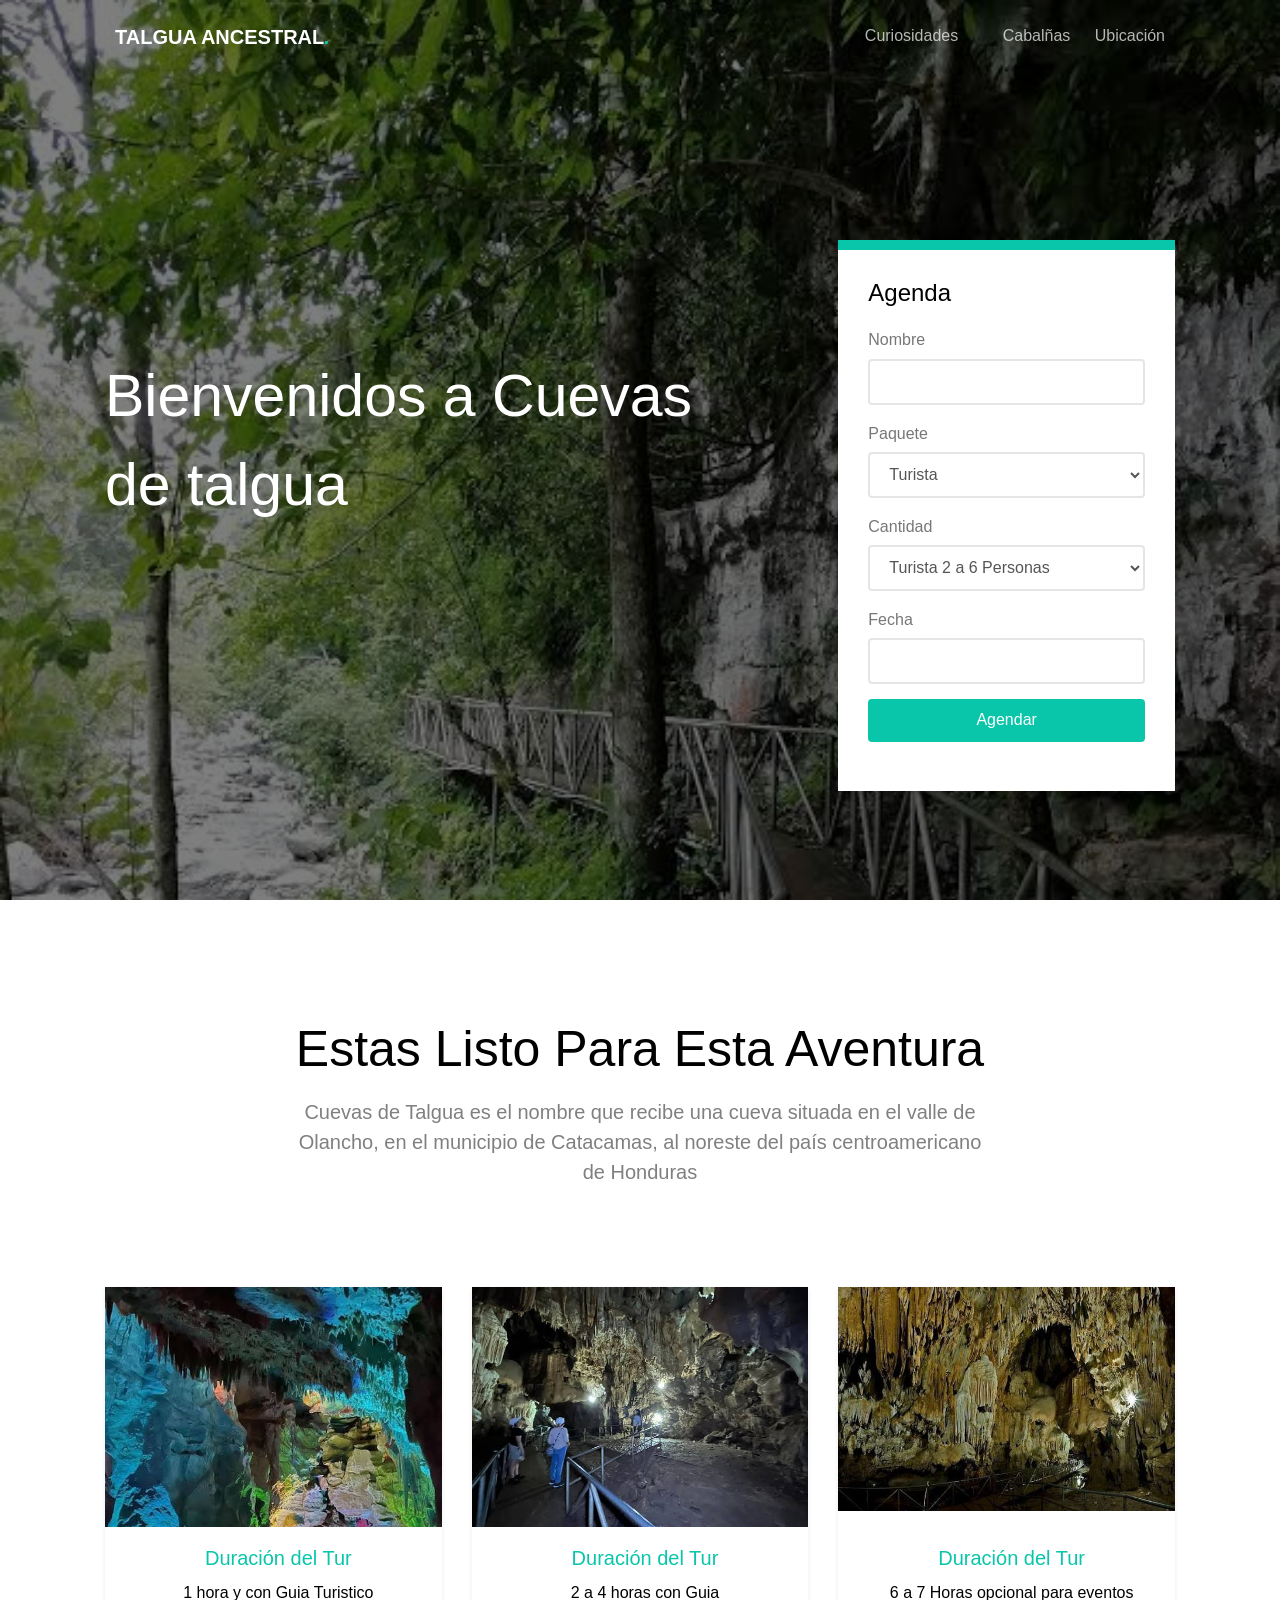
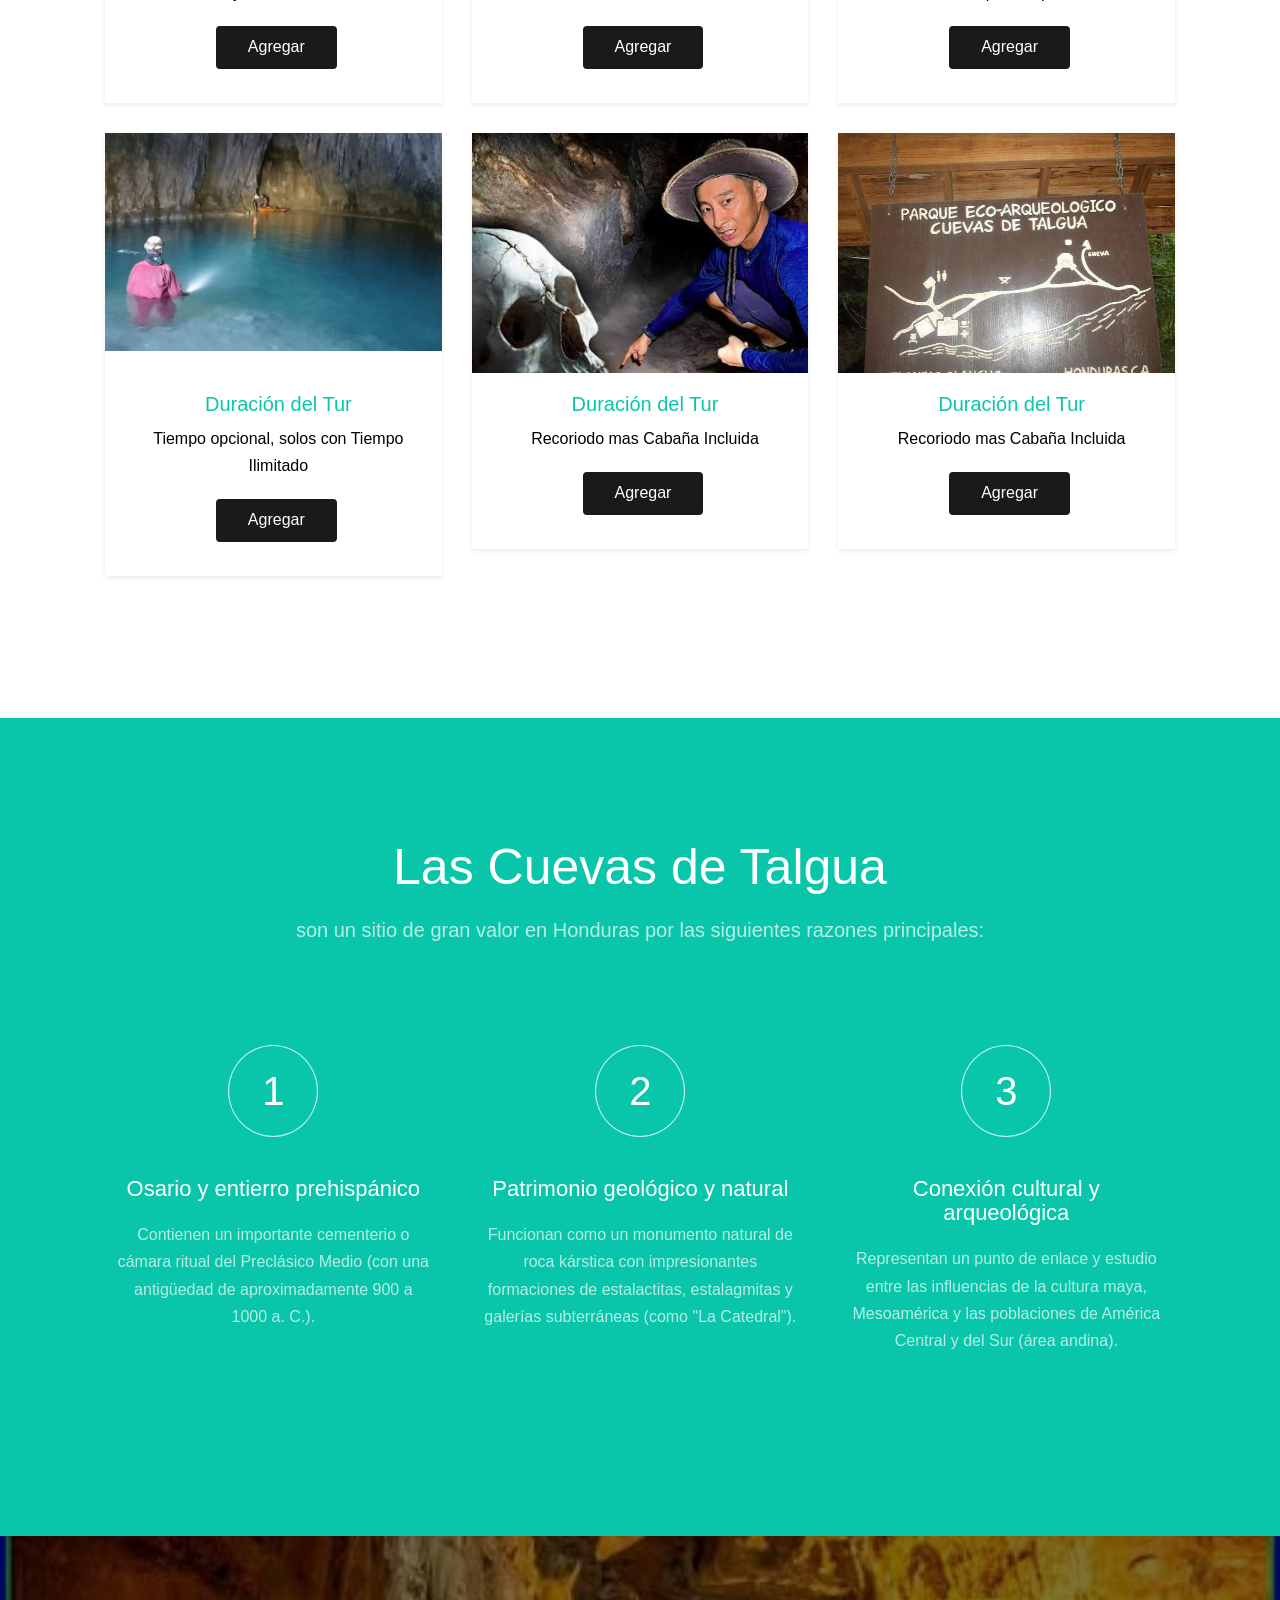
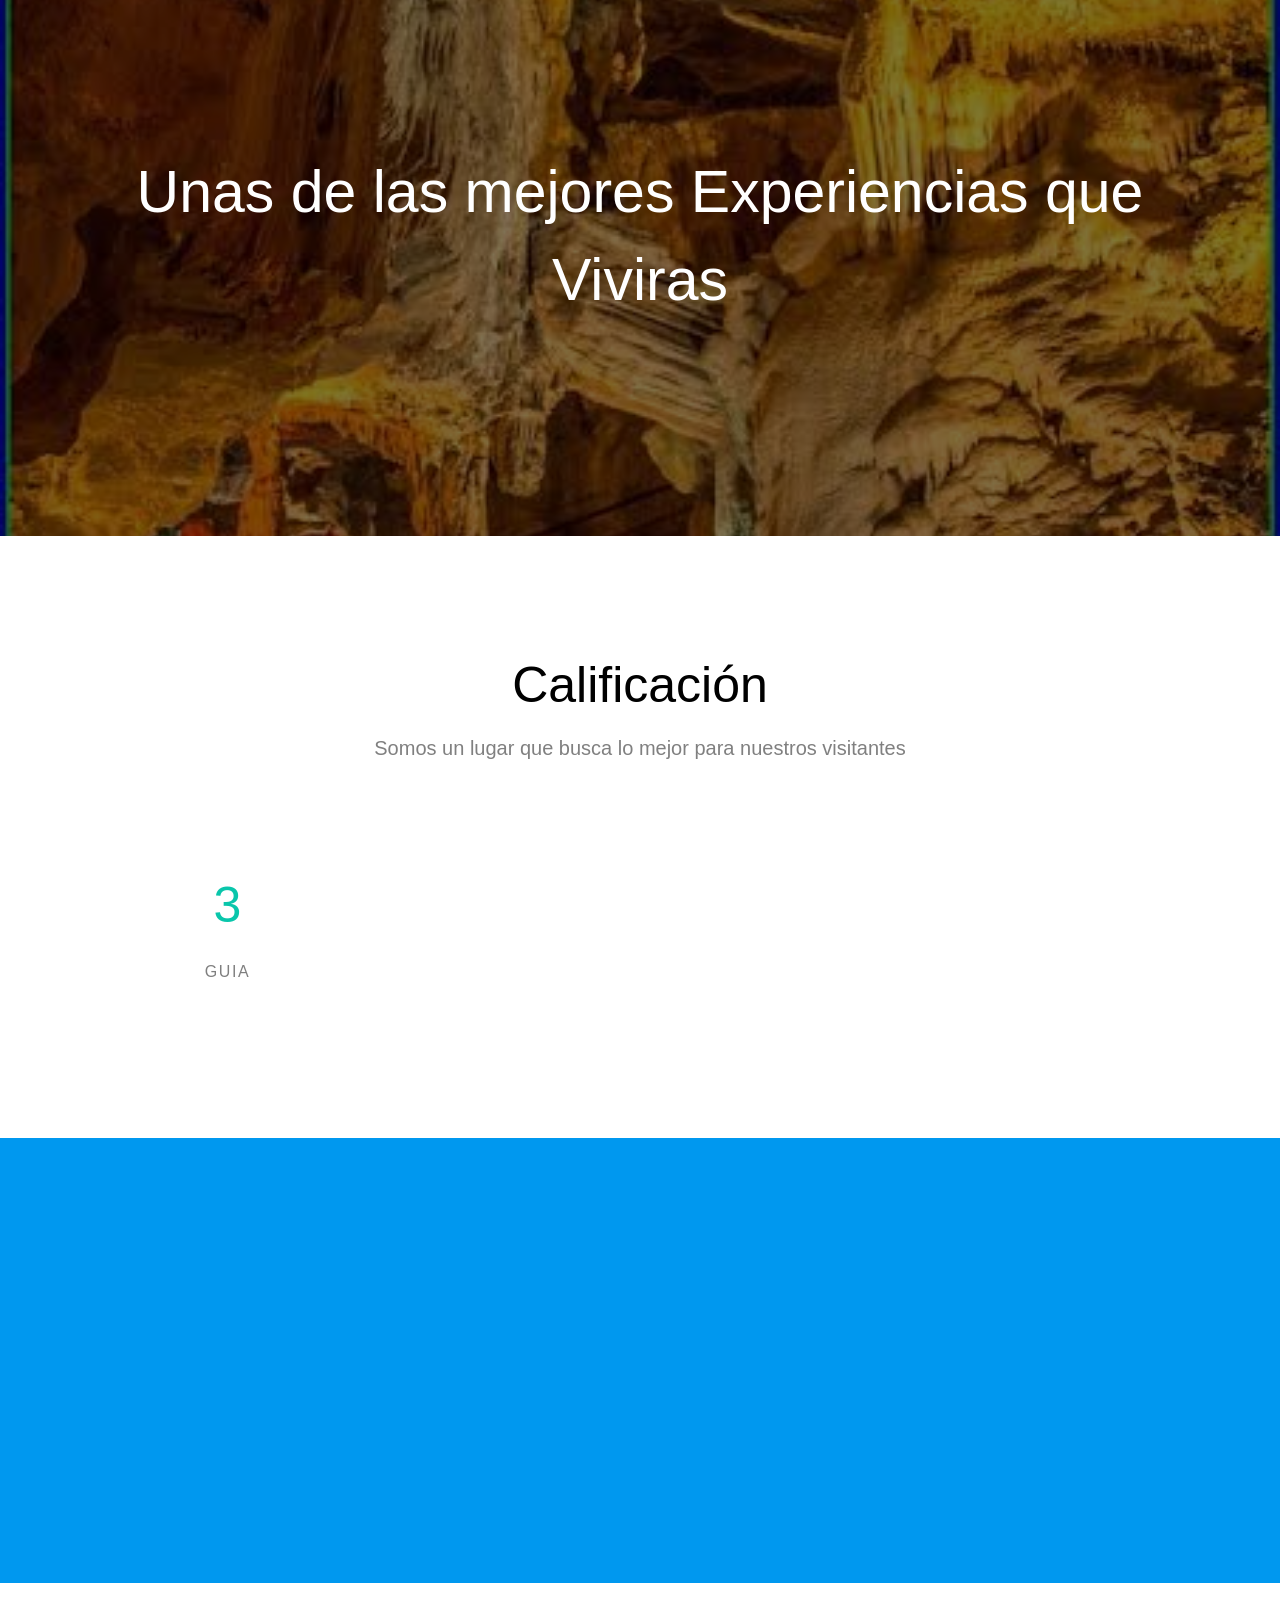
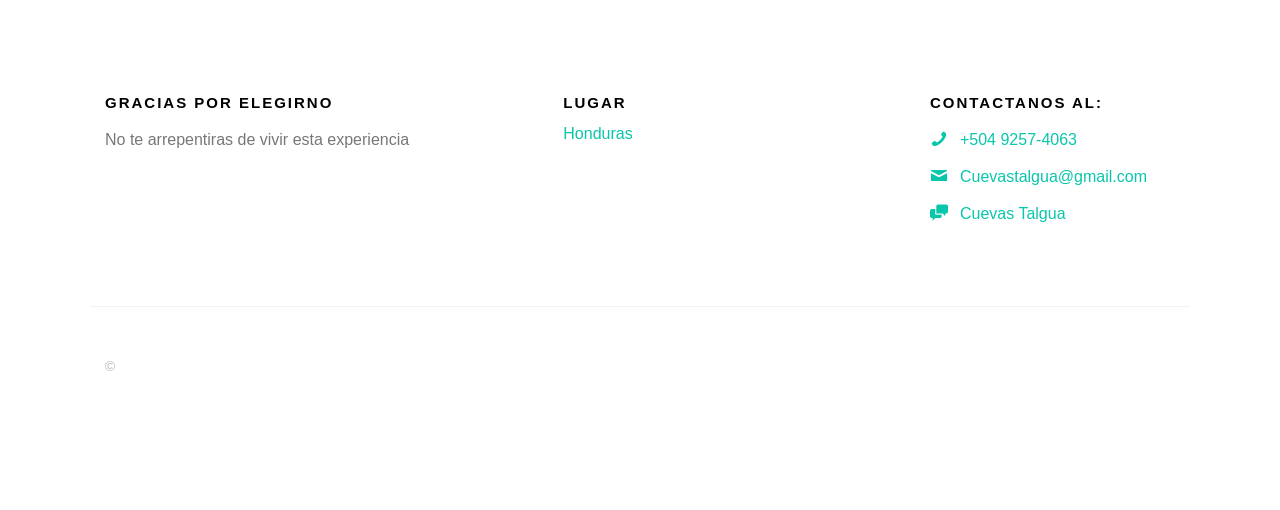
==== commit 309265f3: "Update index.html" ====
--- a/index.html
+++ b/index.html
@@ -58,10 +58,7 @@
 
 	</head>
 	<body>
-		<marque behavoir="scroll" direction="left" scrollamount="6" 
-		style="background:#0000ff; color:#00ff00; font-size: 20px; padding: 8px;">
-		Cuevas DE Talgua lo mejor 
-	    </marque>
+		
 	<div class="gtco-loader"></div>
 	
 	<div id="page">
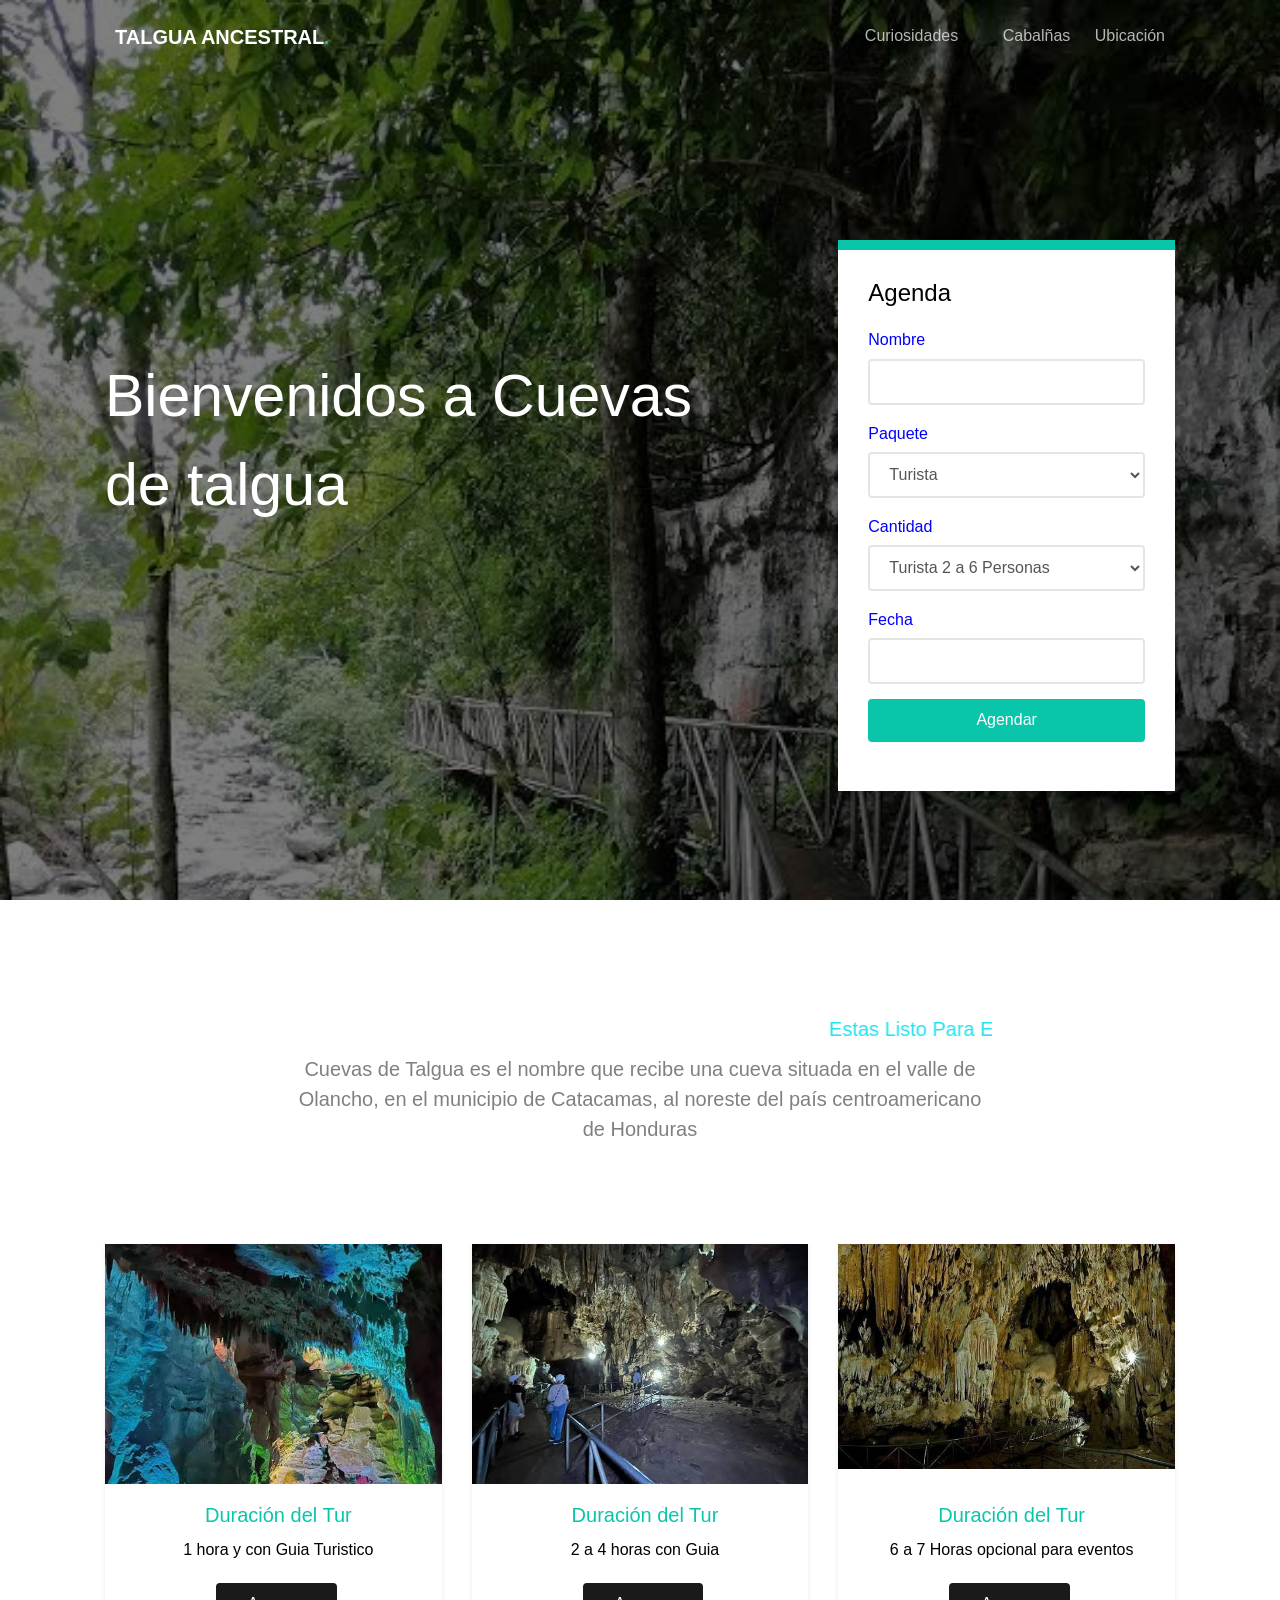
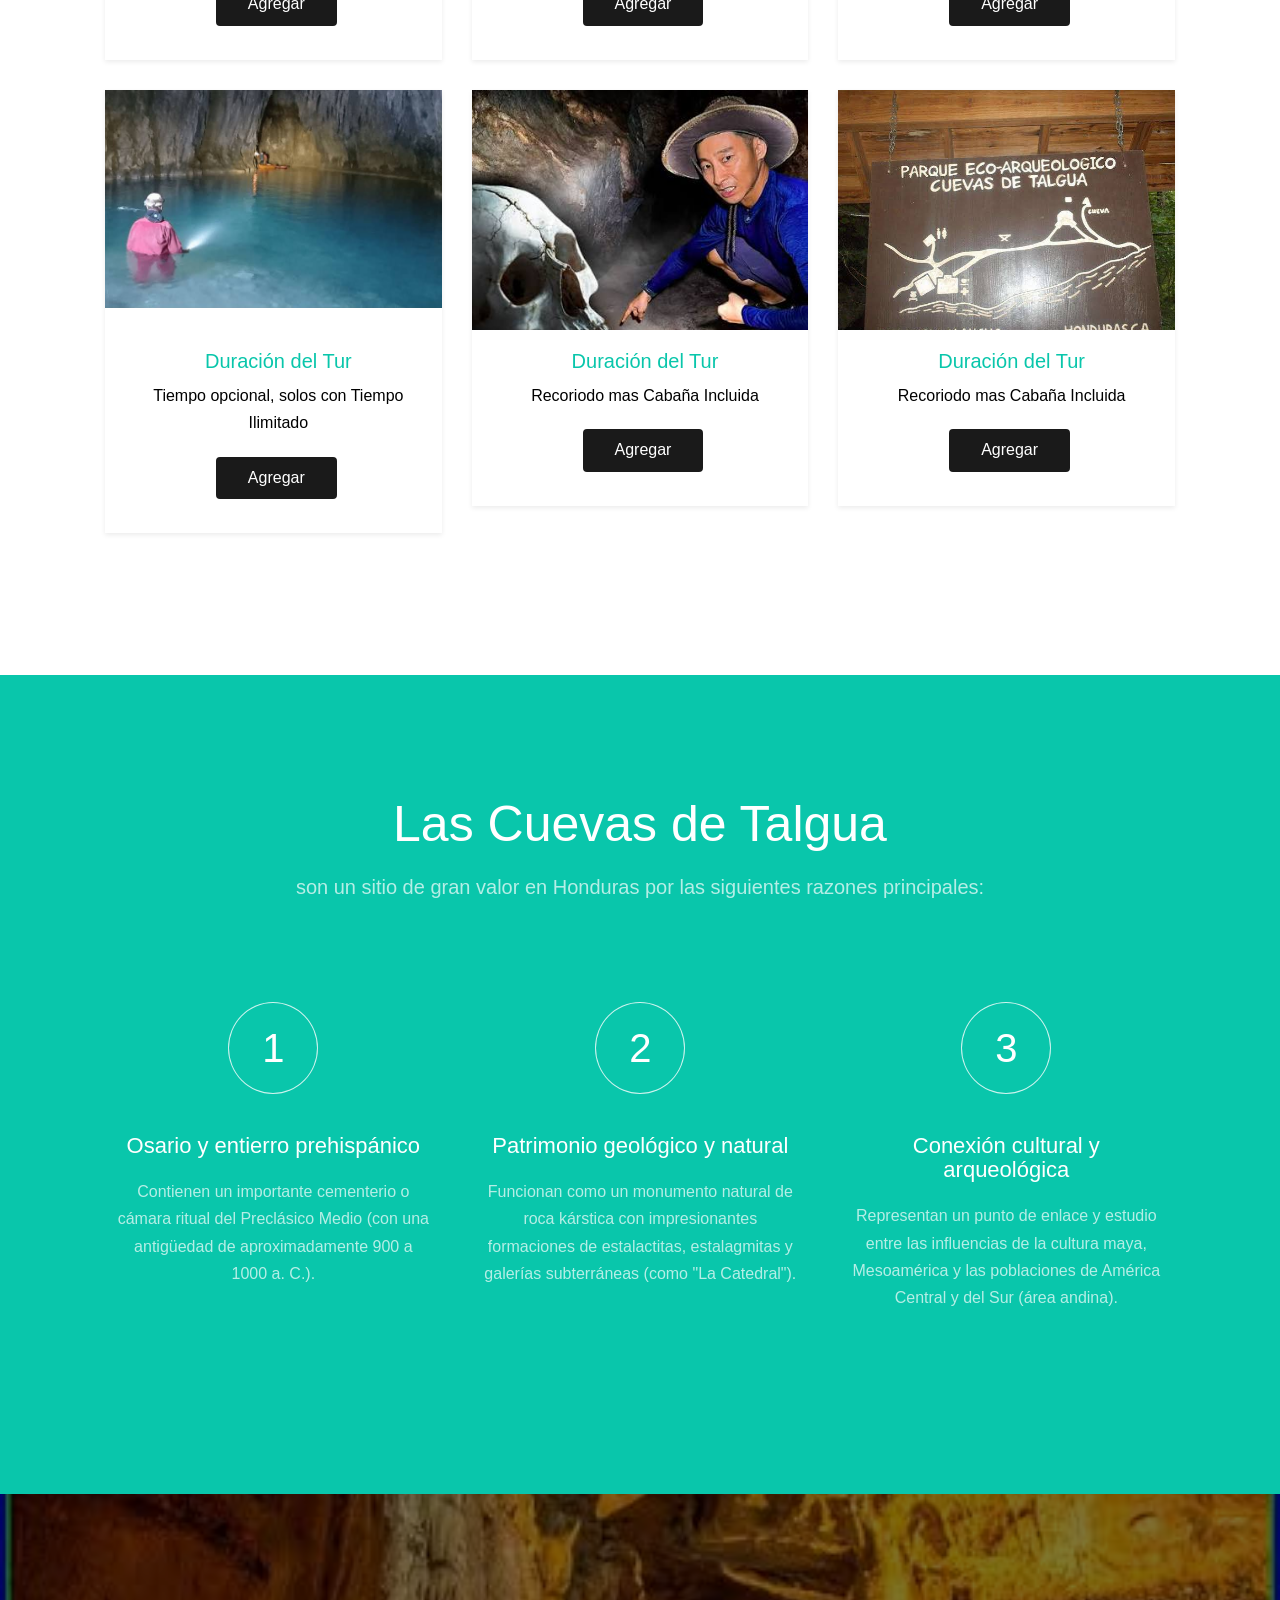
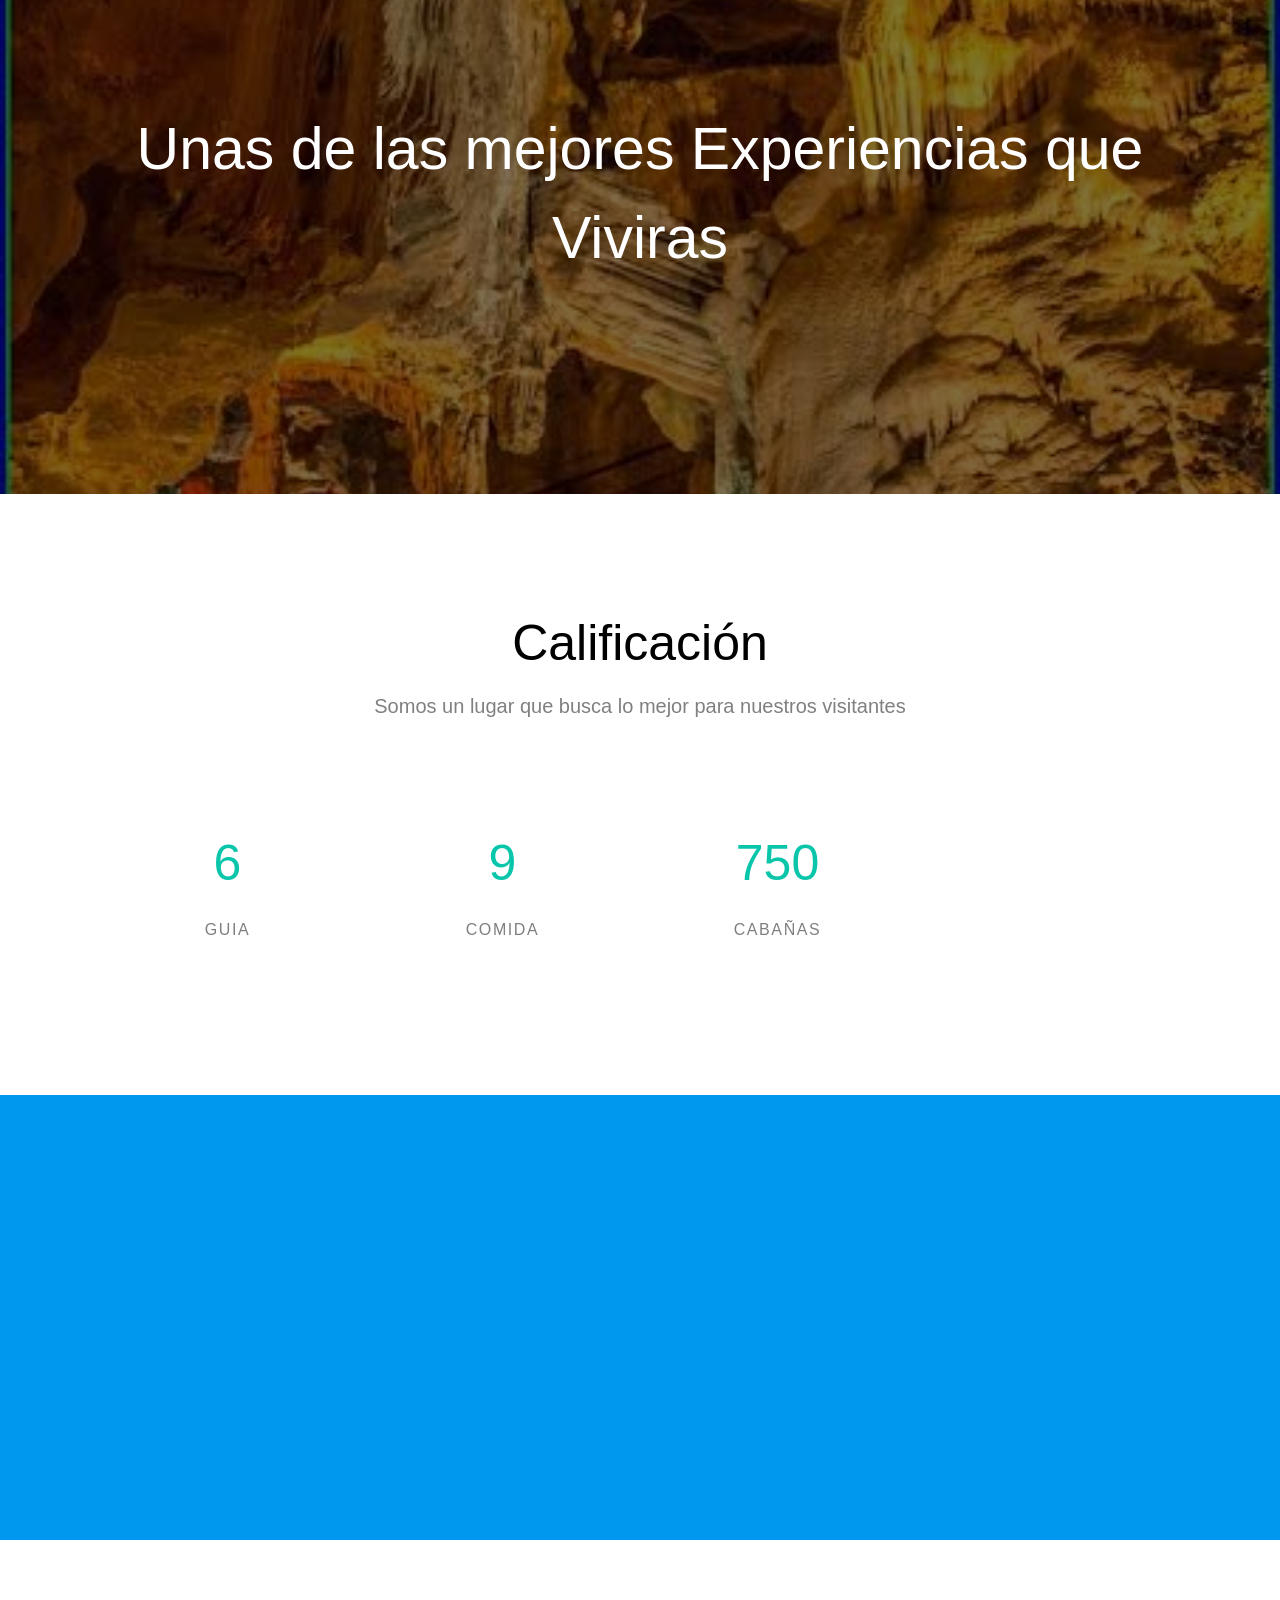
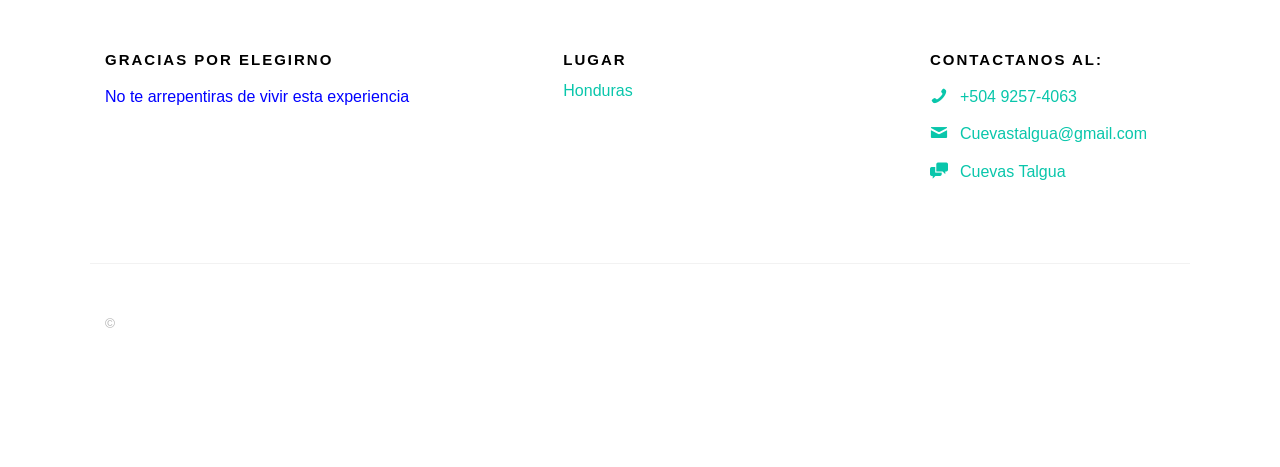
==== commit 88615949: "Update index.html" ====
--- a/index.html
+++ b/index.html
@@ -173,7 +173,11 @@
 		<div class="gtco-container">
 			<div class="row">
 				<div class="col-md-8 col-md-offset-2 text-center gtco-heading">
-					<h2>Estas Listo Para Esta Aventura</h2>
+					<marquee behavior="scroll" direction="left" scrollamount="6"
+						style="backromb: #ffffff; color: #1de4f0; font-size: 20px; padding:8px:">
+						Estas Listo Para Esta Aventura
+					</marquee>
+					
 					<p>Cuevas de Talgua es el nombre que recibe una cueva situada en el valle de Olancho, en el municipio de Catacamas, al noreste del país centroamericano de Honduras</p>
 				</div>
 			</div>
--- a/css/style.css
+++ b/css/style.css
@@ -15,7 +15,7 @@
   font-weight: 400;
   font-size: 16px;
   line-height: 1.7;
-  color: #777;
+  color: #0000ff;
   background: #fff;
 }
 
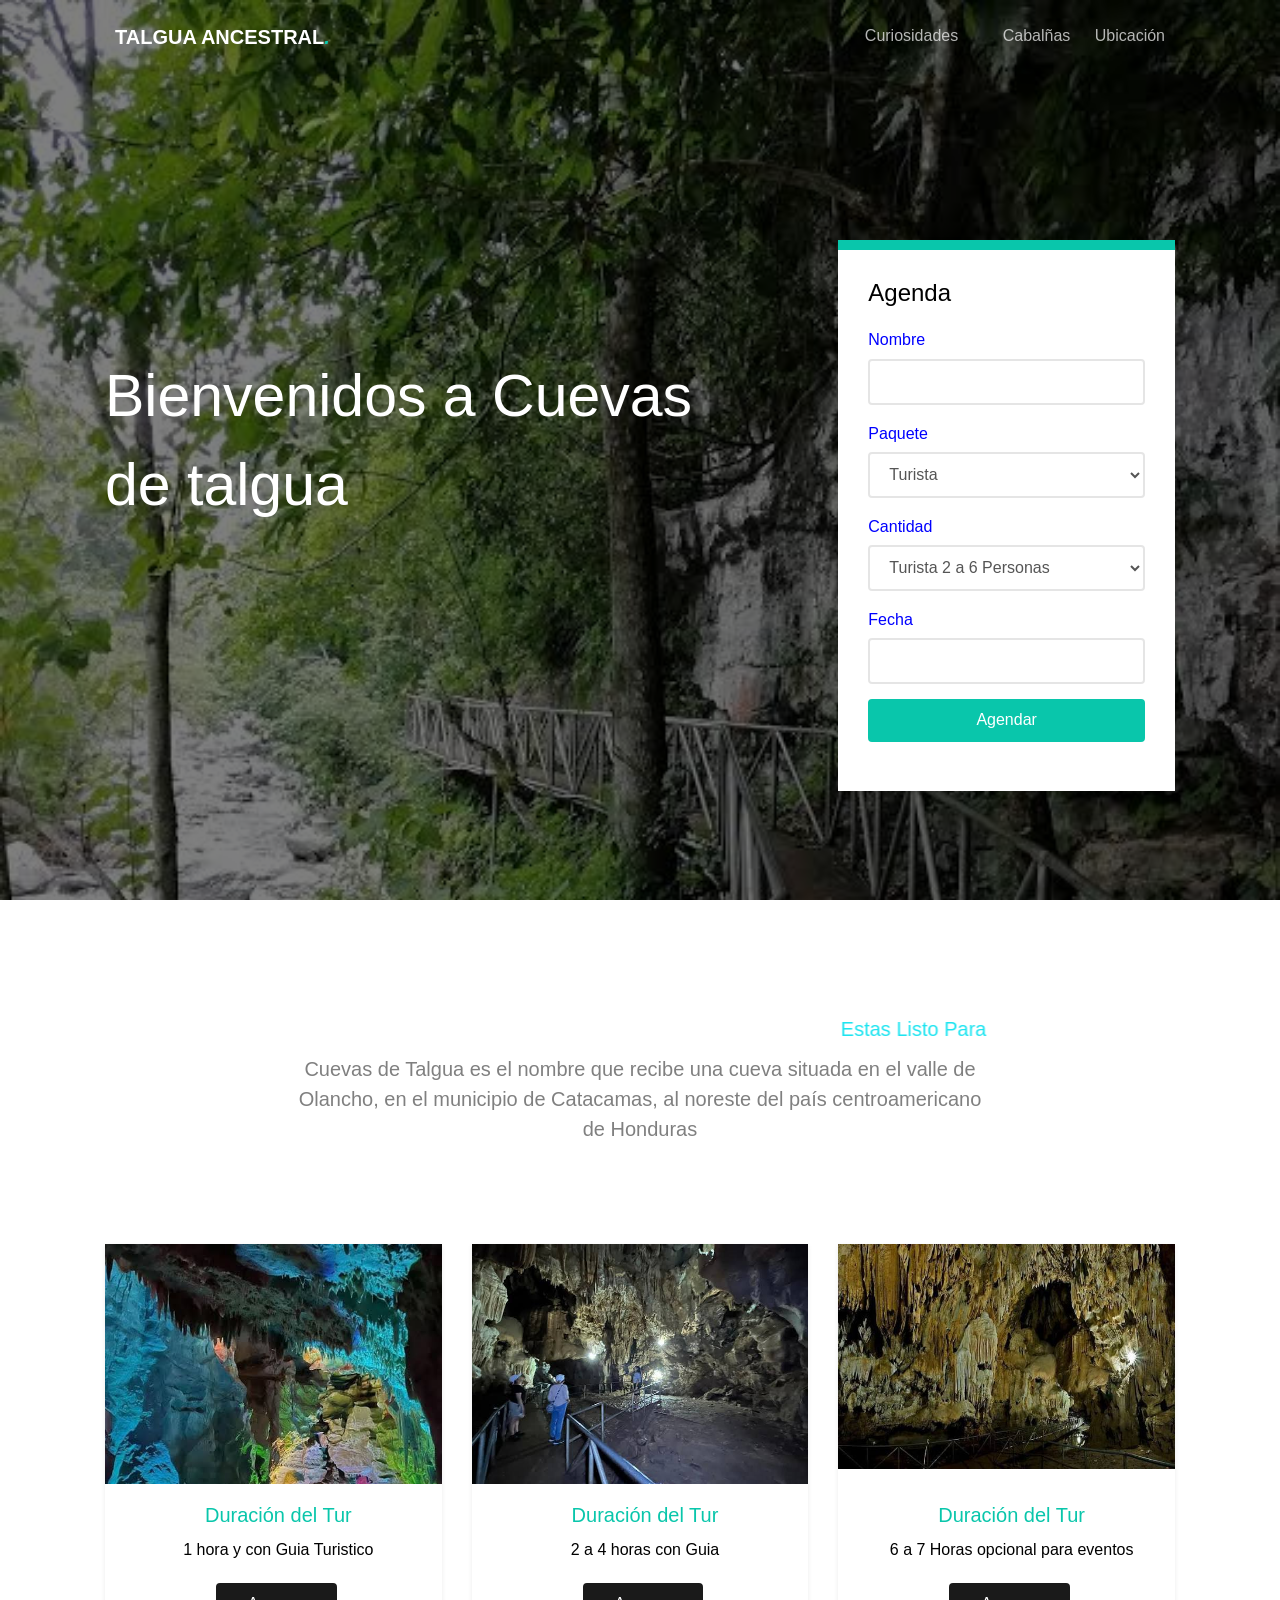
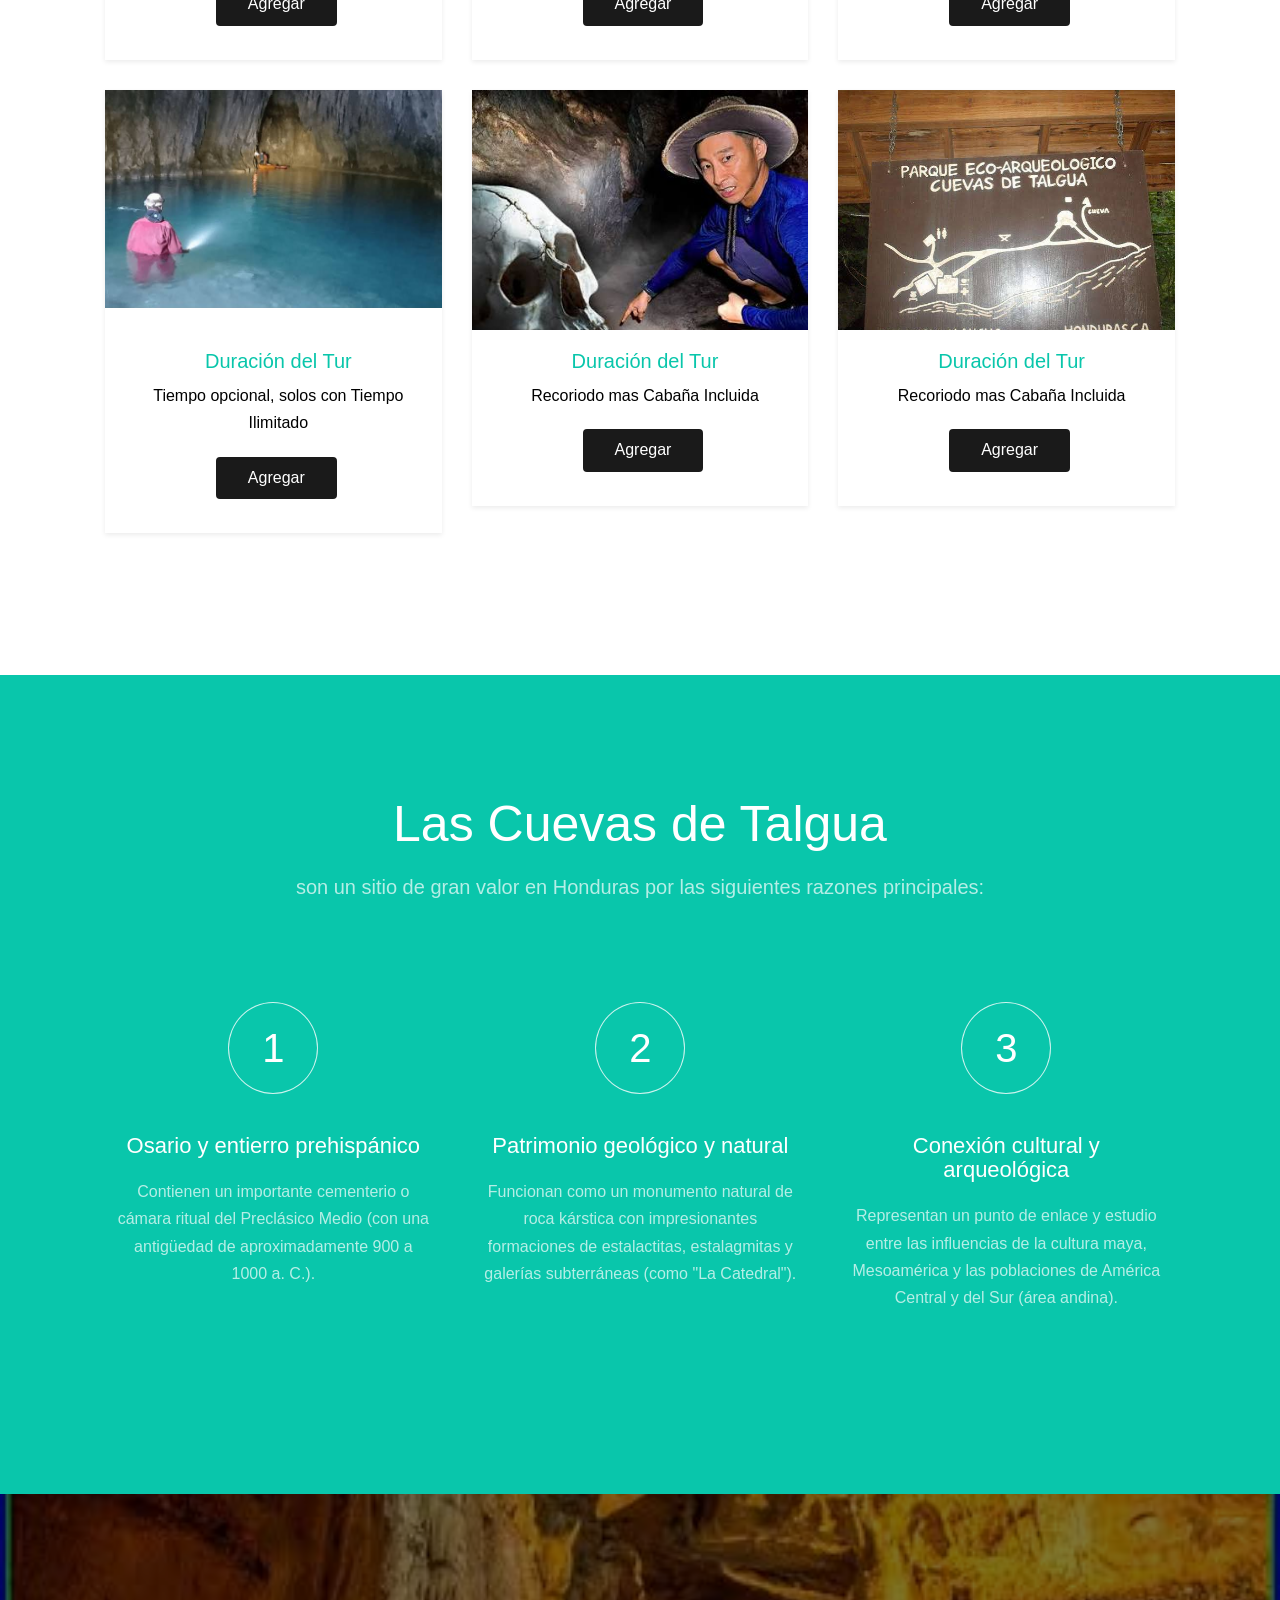
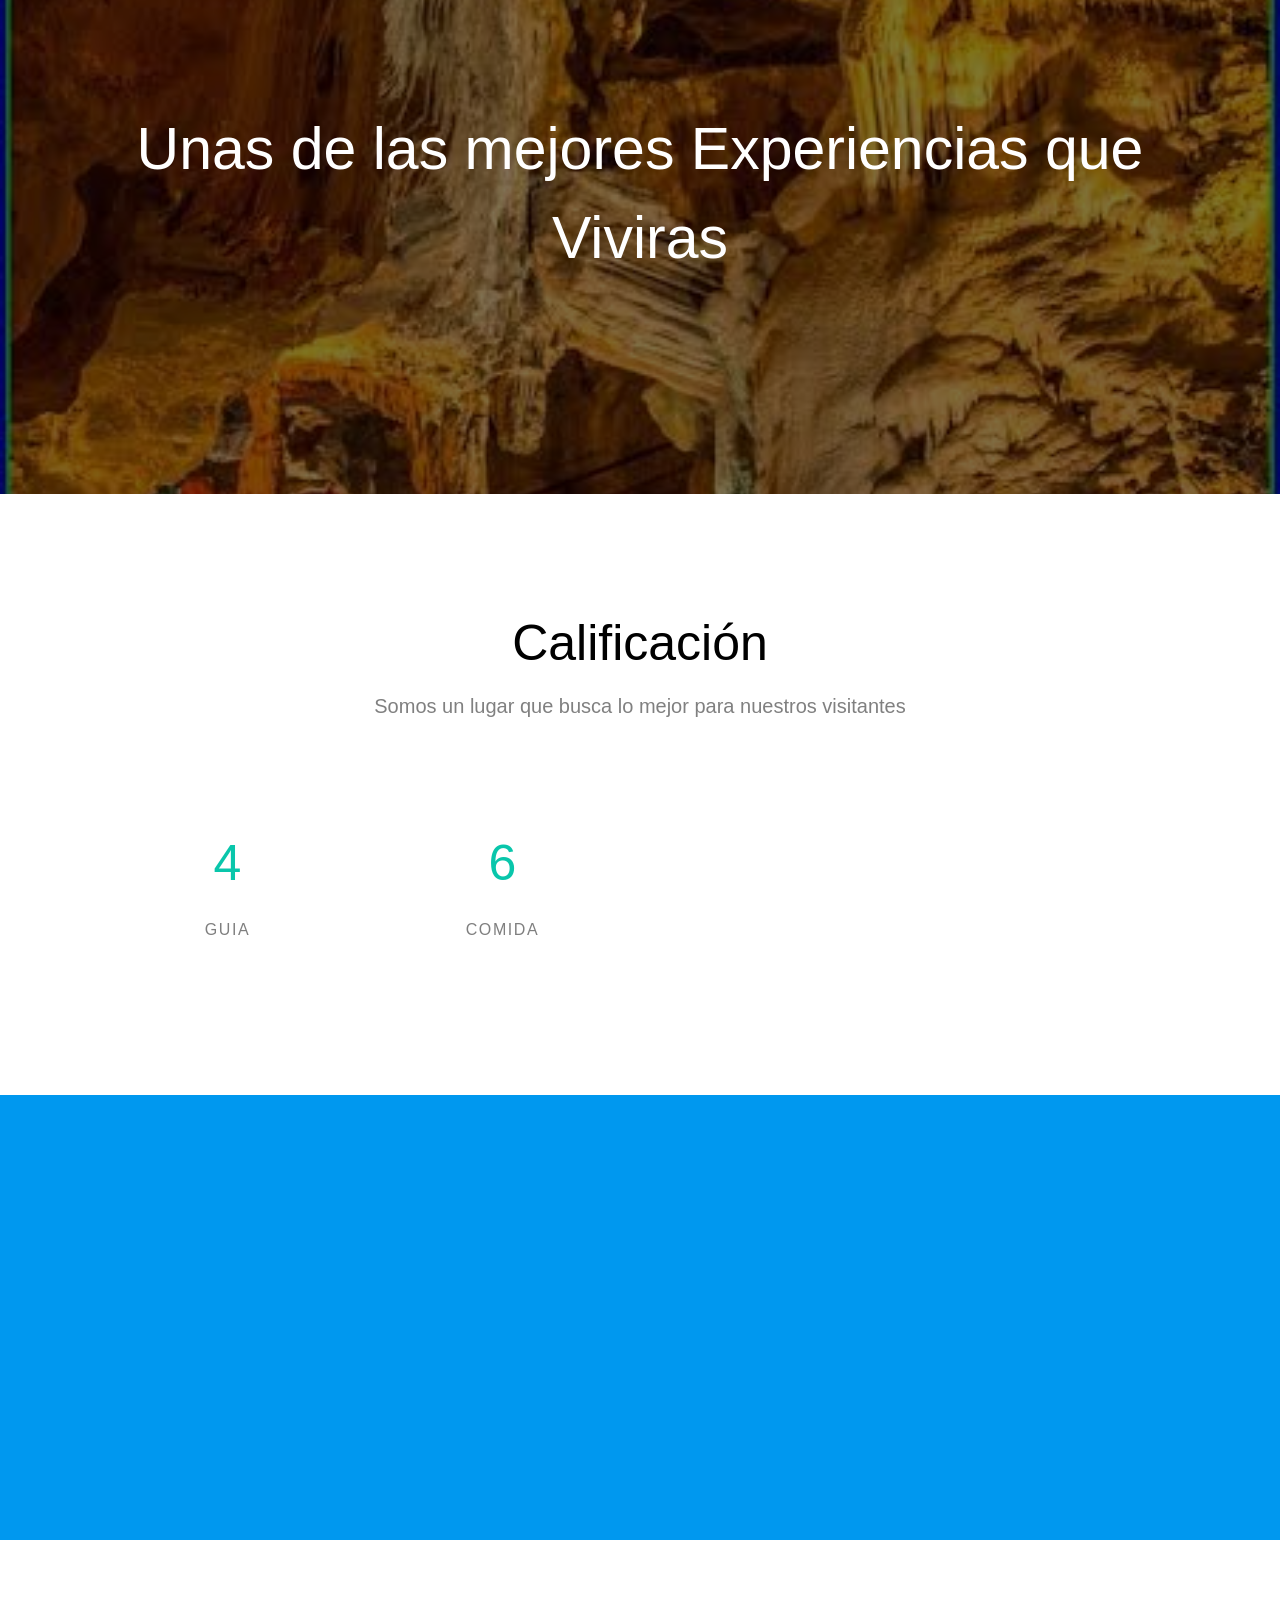
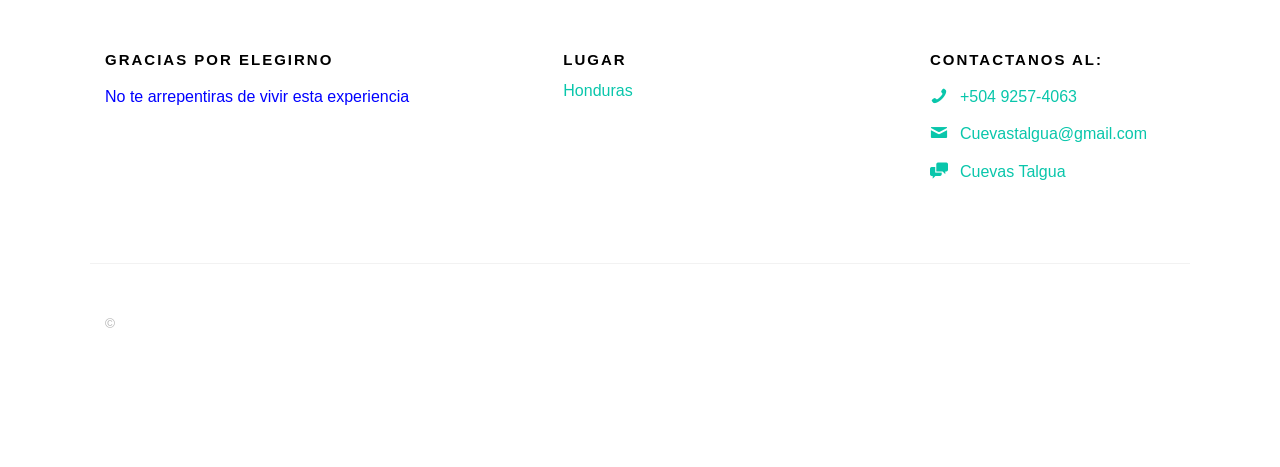
==== commit 05f0eff1: "Update index.html" ====
--- a/index.html
+++ b/index.html
@@ -102,7 +102,7 @@
 
 					<div class="row row-mt-15em">
 						<div class="col-md-7 mt-text animate-box" data-animate-effect="fadeInUp">
-							<h1>Bienvenidos a Cuevas de talgua </h1>	
+							<h1 style="color=blue;">Bienvenidos a Cuevas de talgua </h1>	
 						</div>
 						<div class="col-md-4 col-md-push-1 animate-box" data-animate-effect="fadeInRight">
 							<div class="form-wrap">
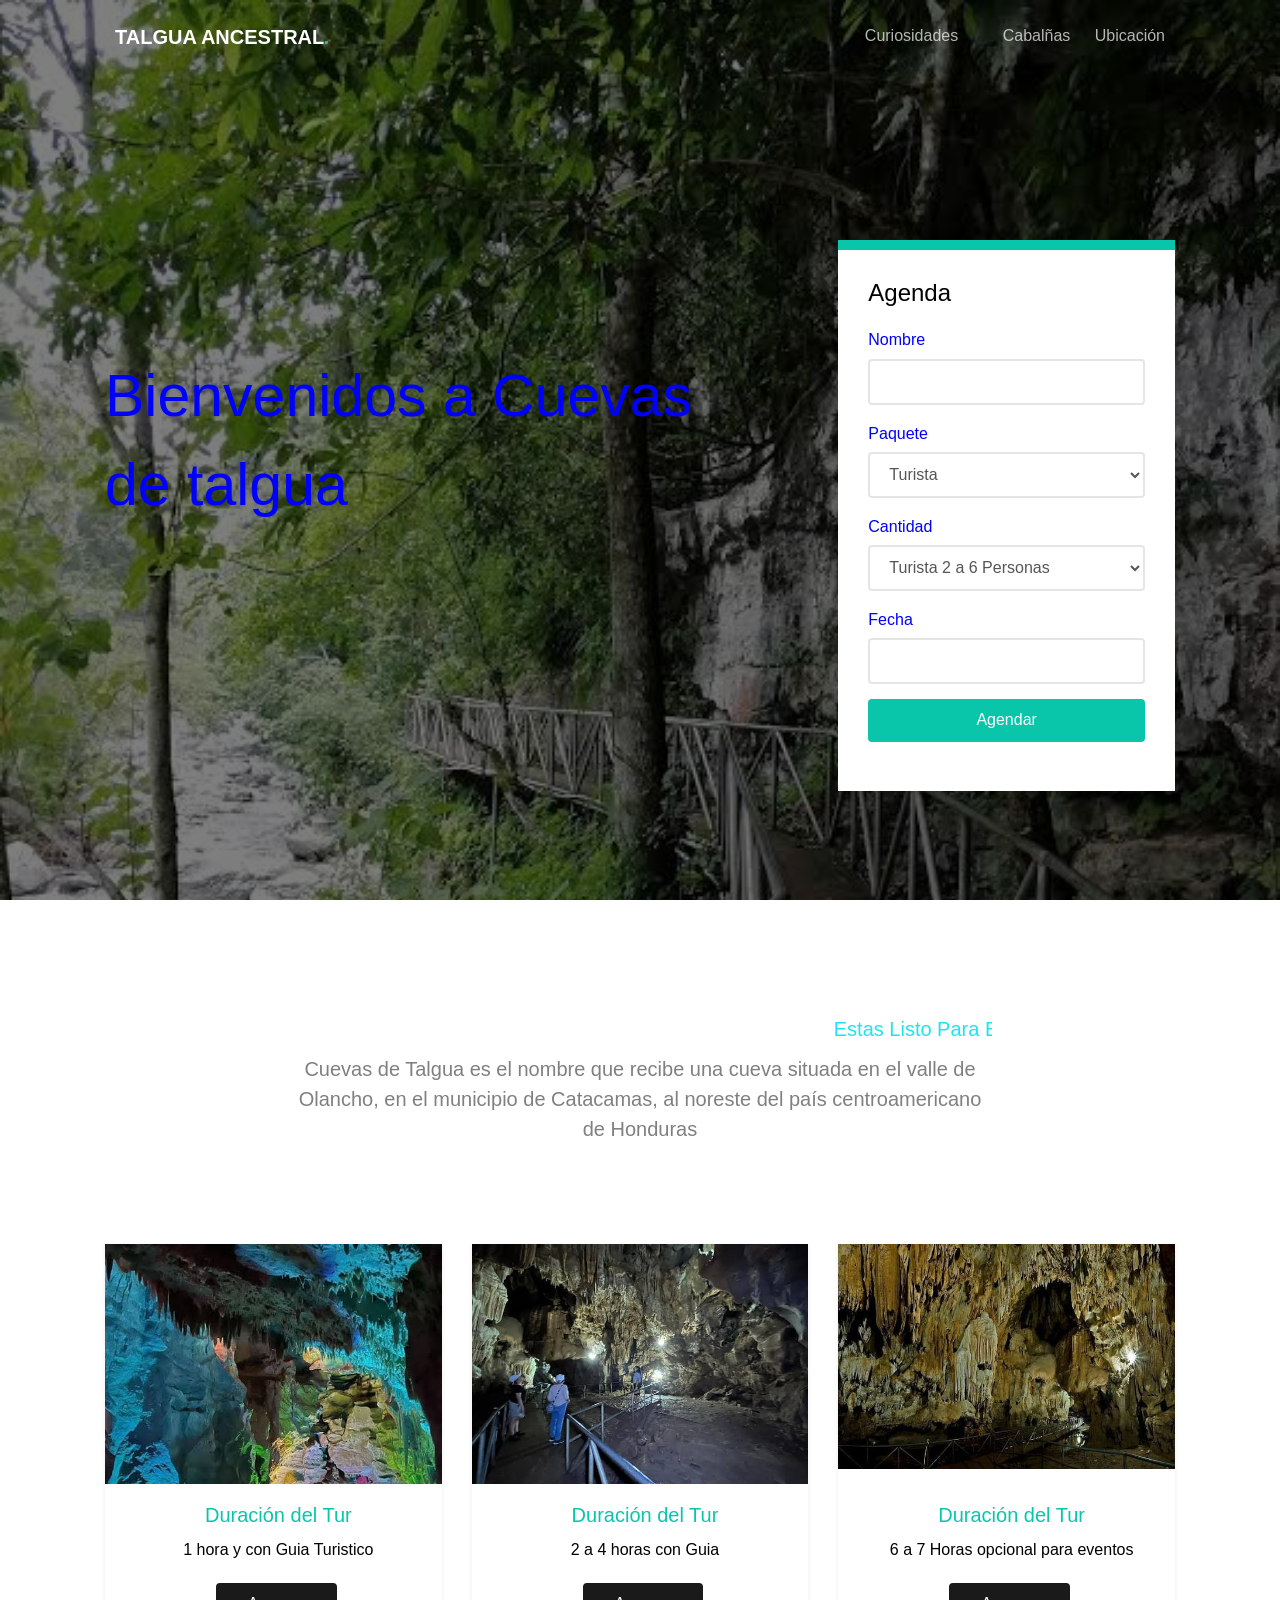
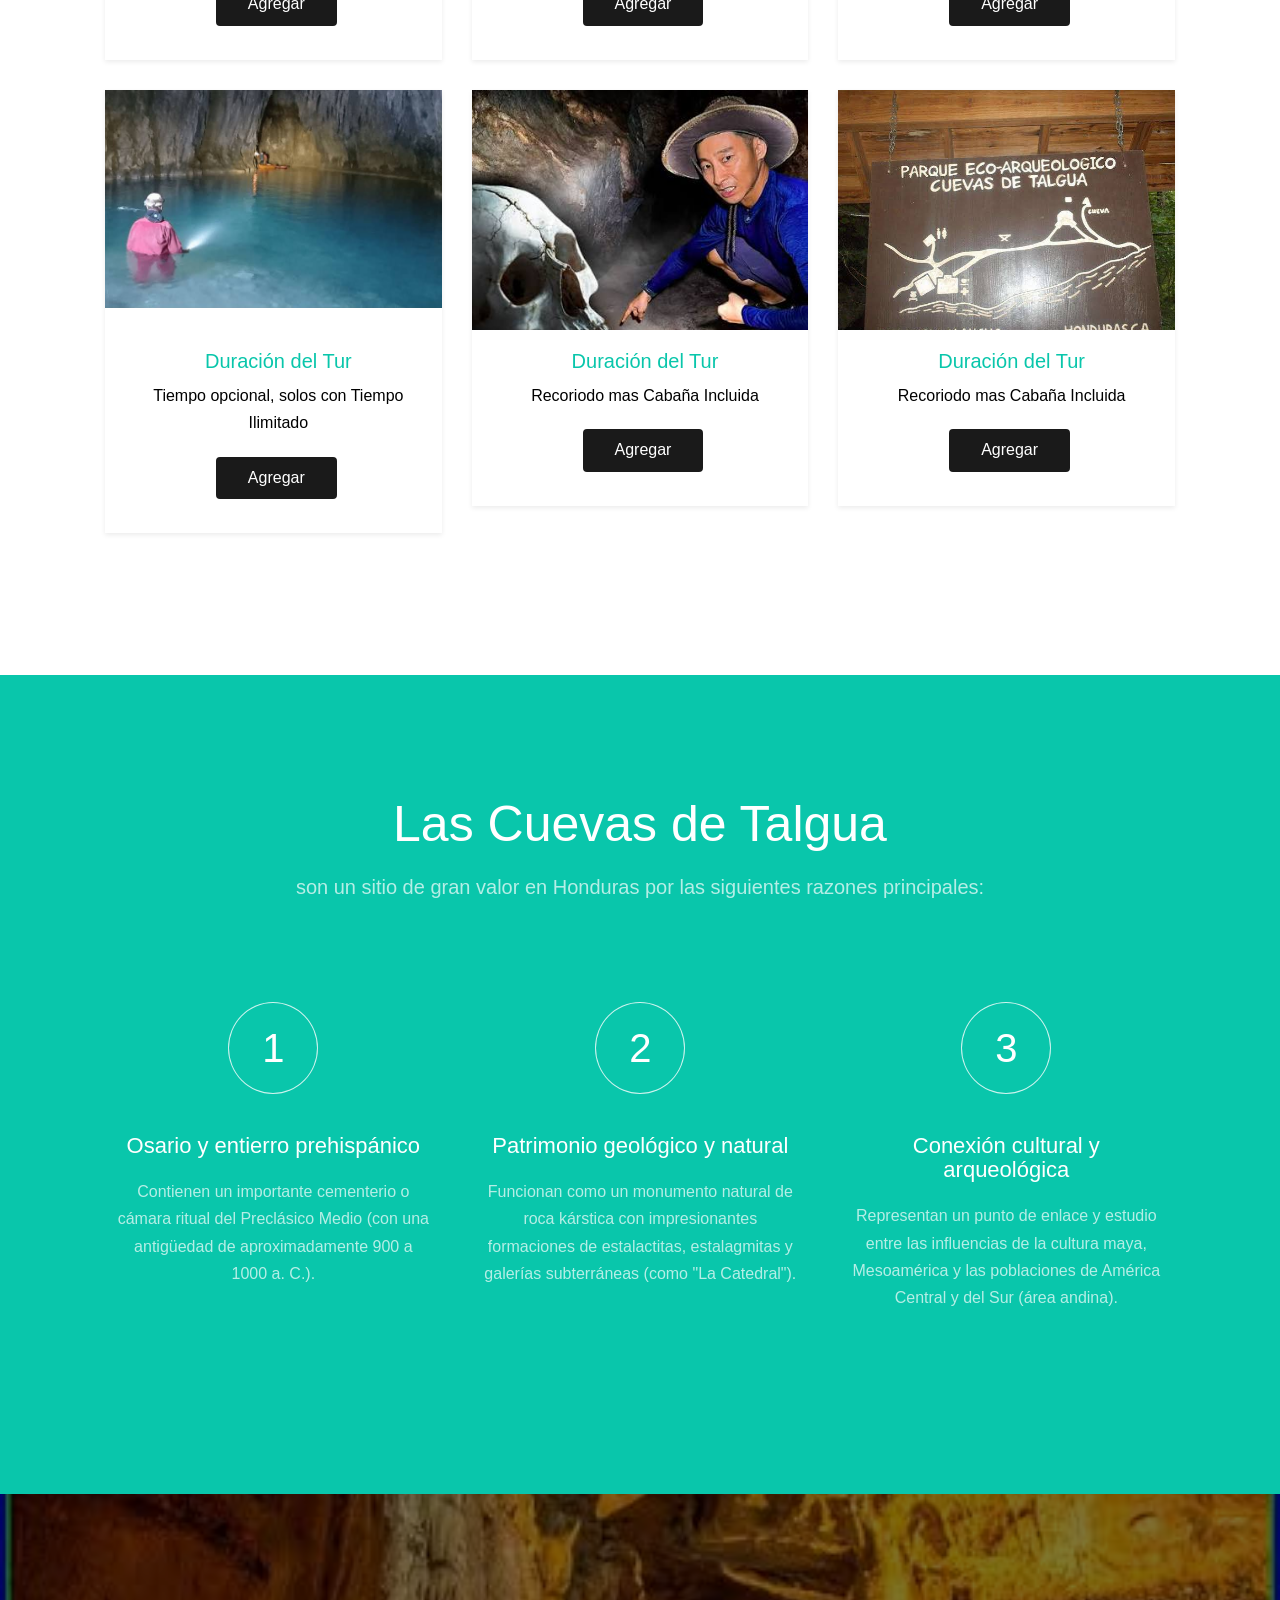
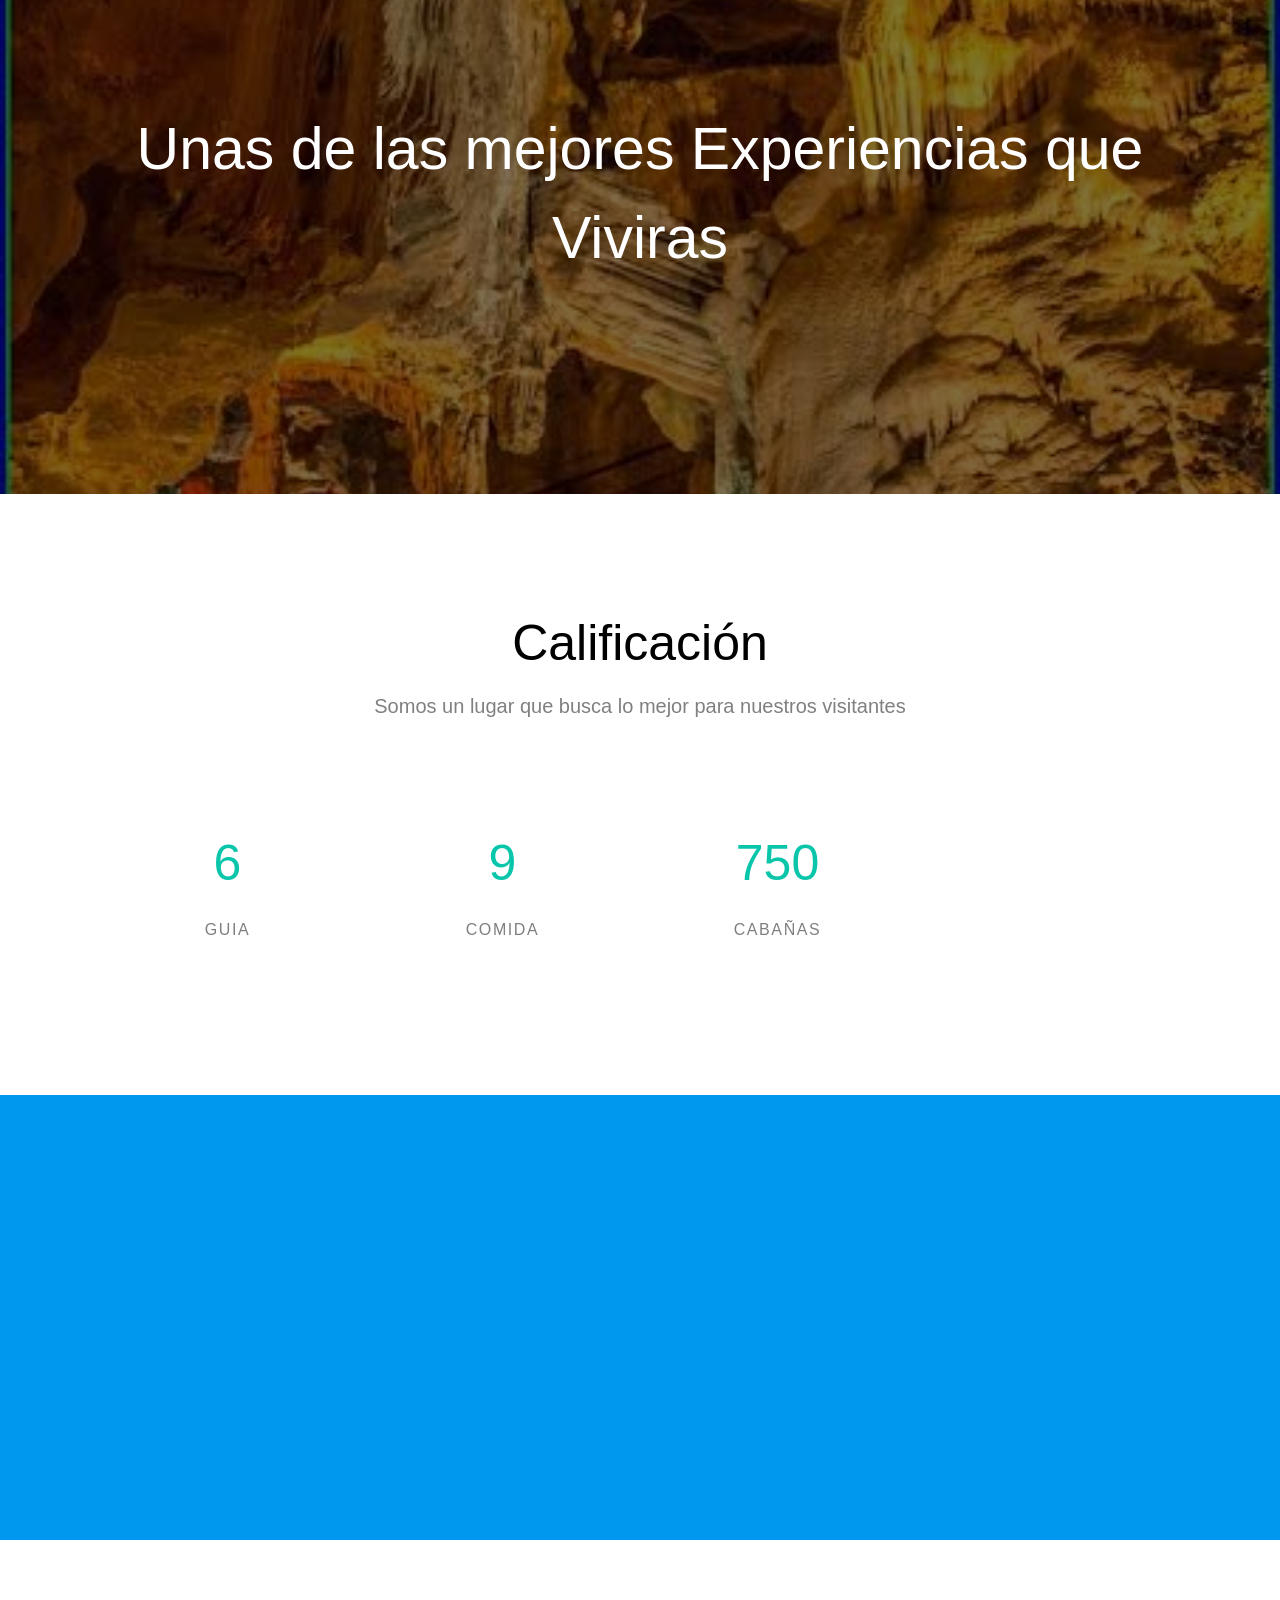
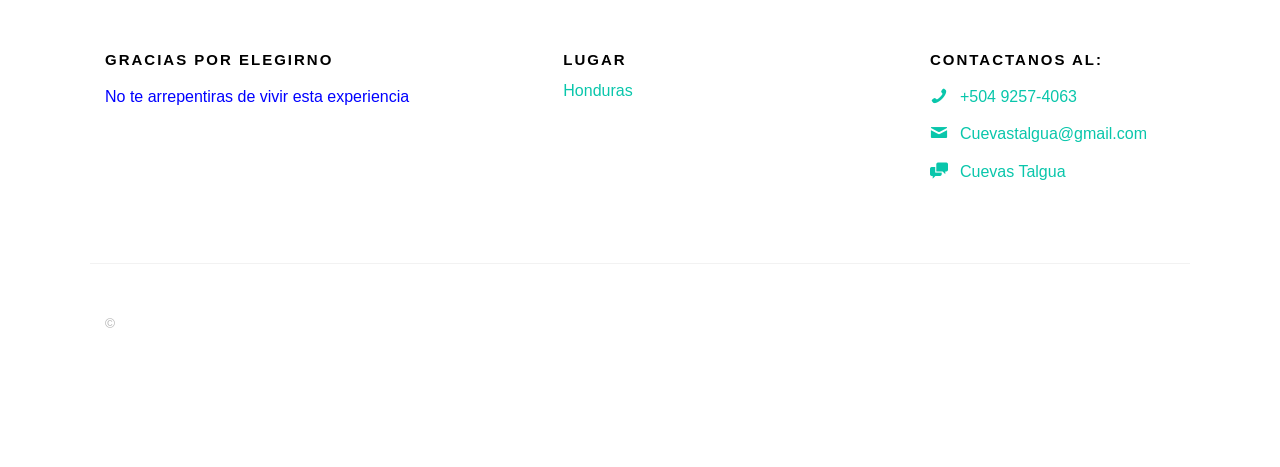
==== commit c0b06f0c: "Update index.html" ====
--- a/index.html
+++ b/index.html
@@ -102,7 +102,7 @@
 
 					<div class="row row-mt-15em">
 						<div class="col-md-7 mt-text animate-box" data-animate-effect="fadeInUp">
-							<h1 style="color=blue;">Bienvenidos a Cuevas de talgua </h1>	
+							<h1 style="color: blue;">Bienvenidos a Cuevas de talgua </h1>	
 						</div>
 						<div class="col-md-4 col-md-push-1 animate-box" data-animate-effect="fadeInRight">
 							<div class="form-wrap">
